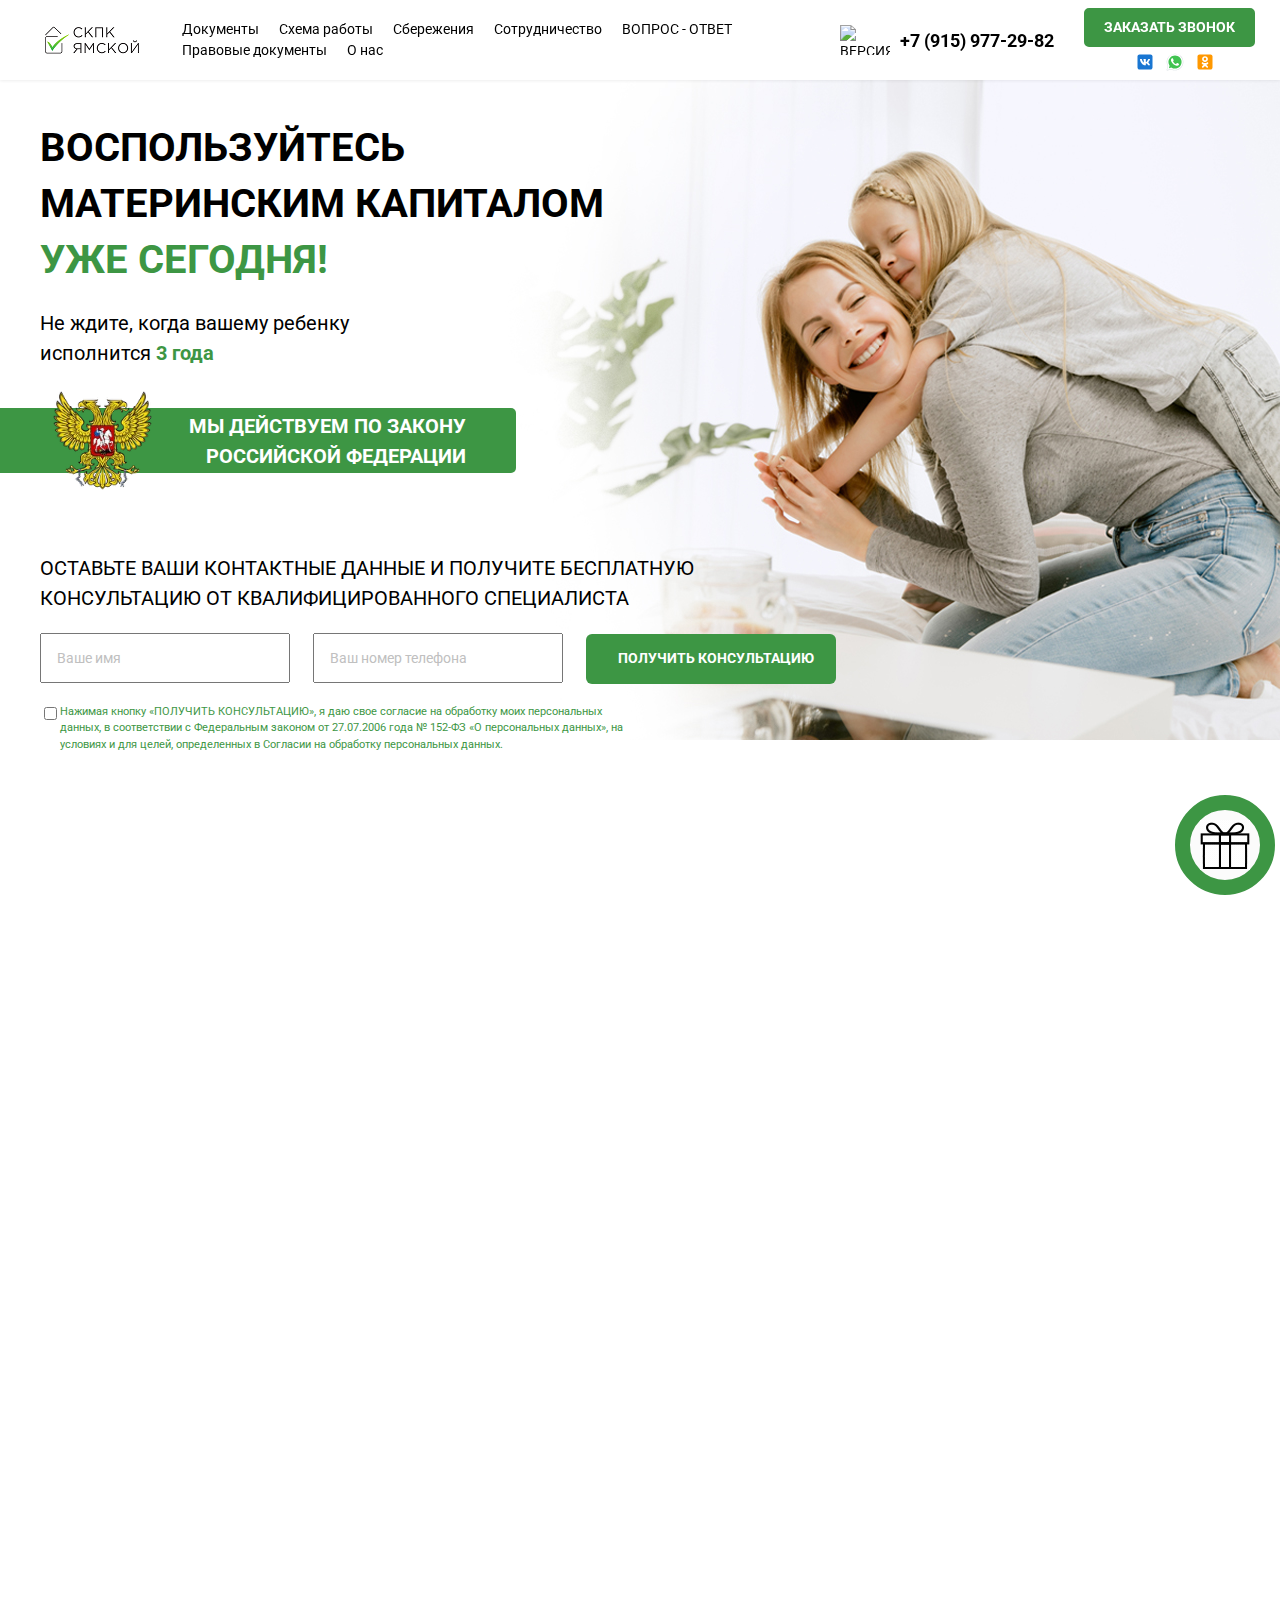
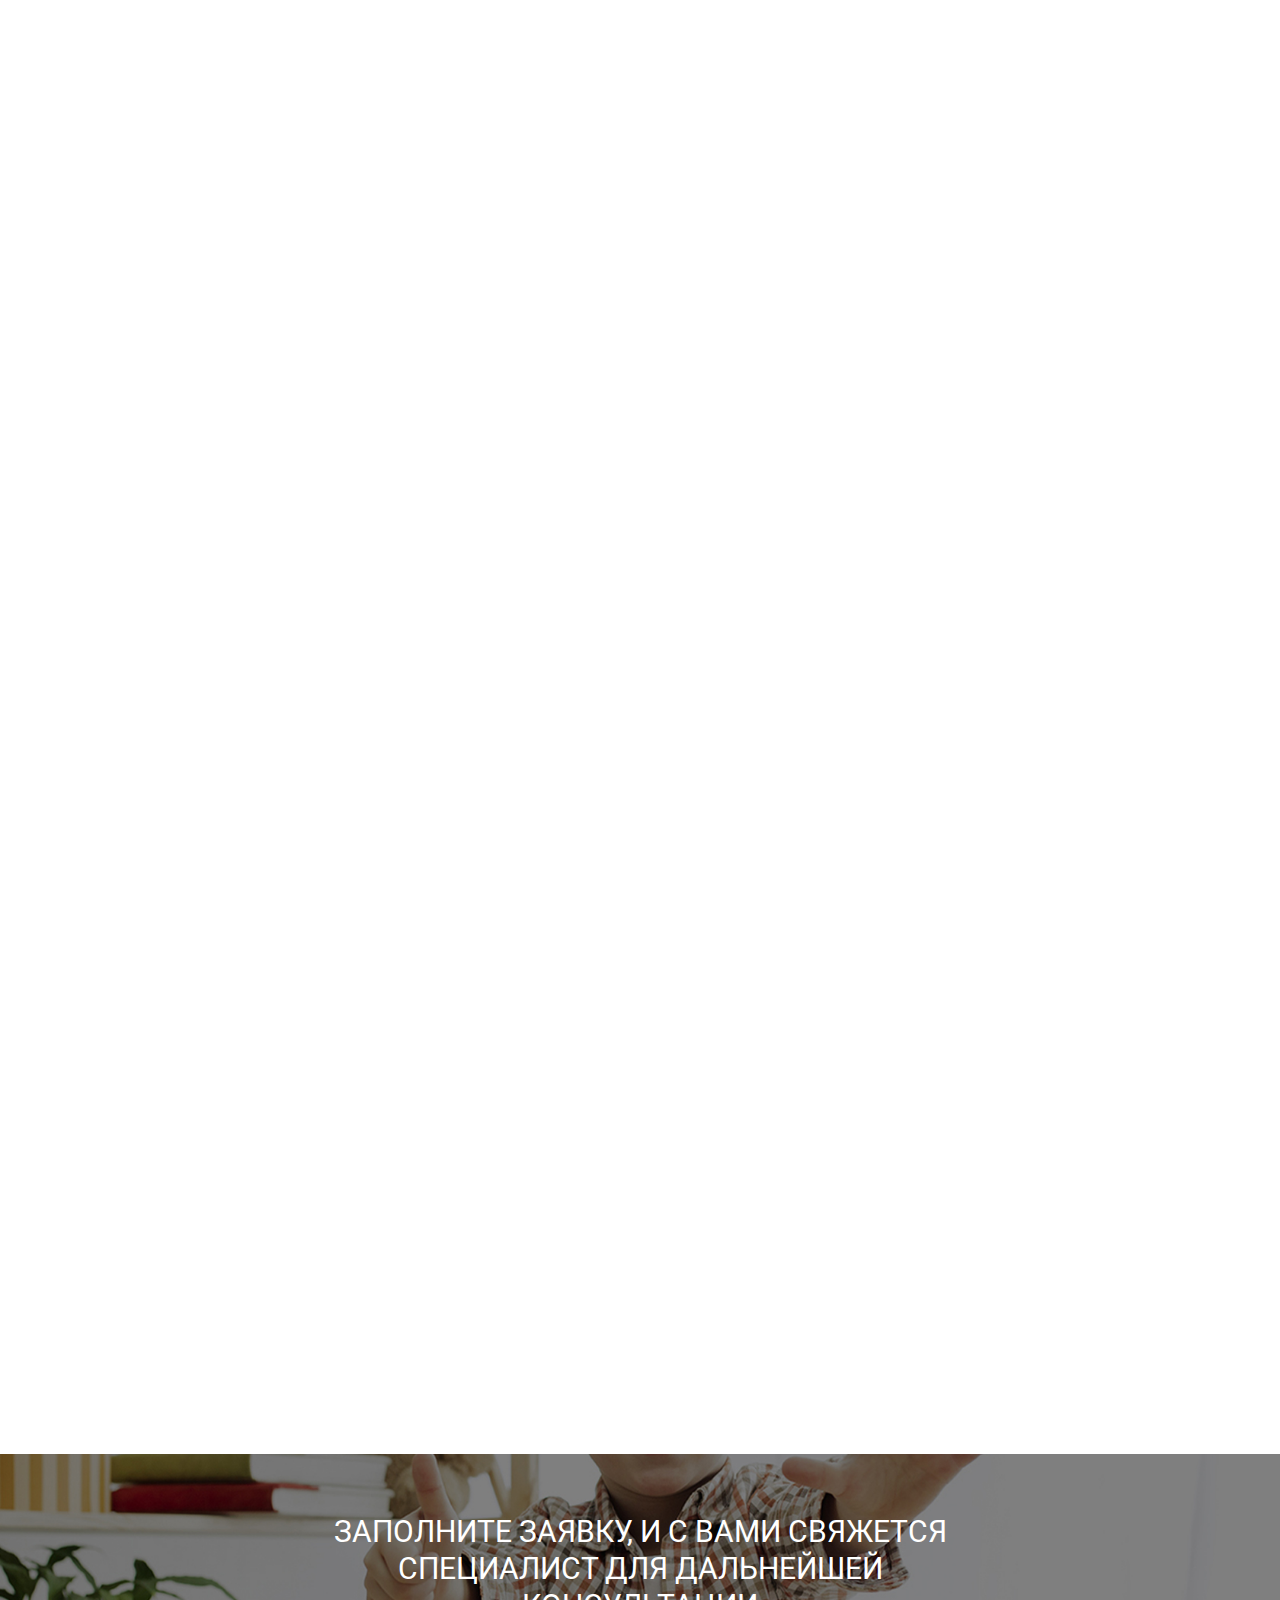
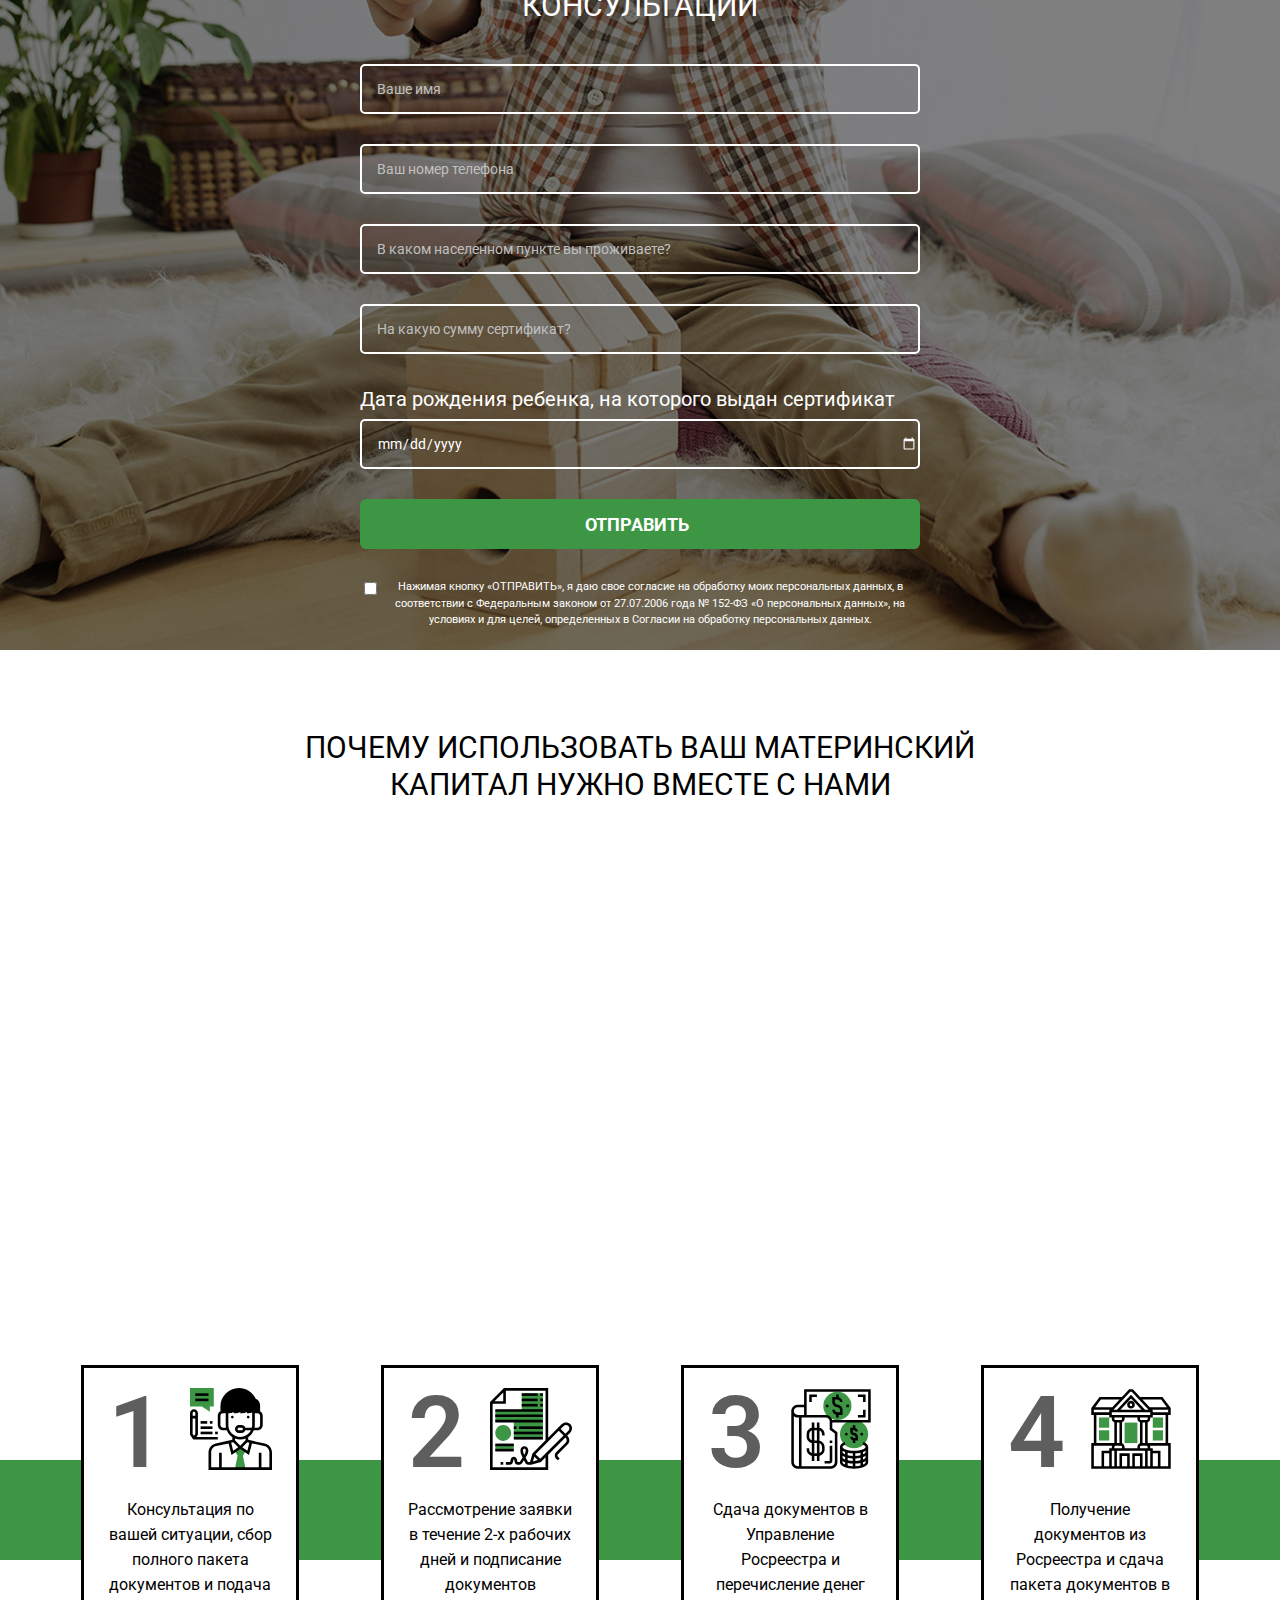
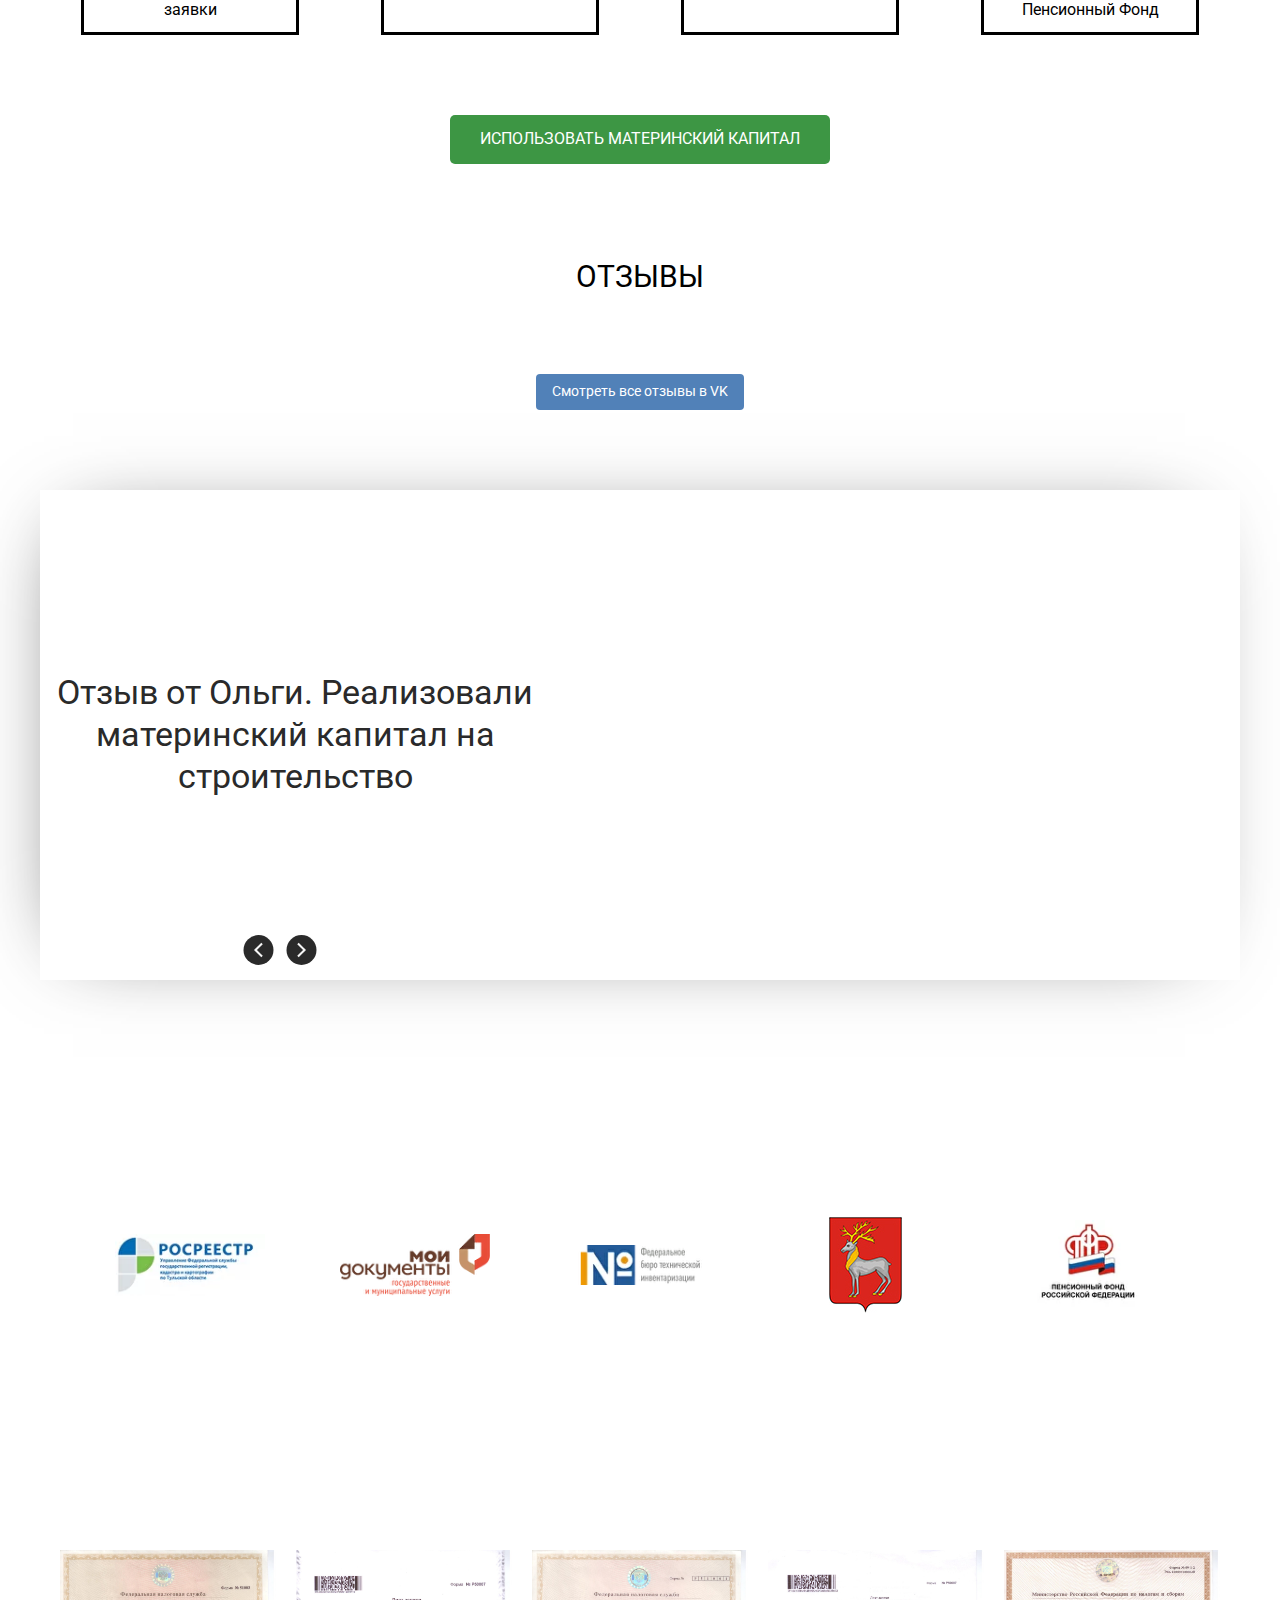
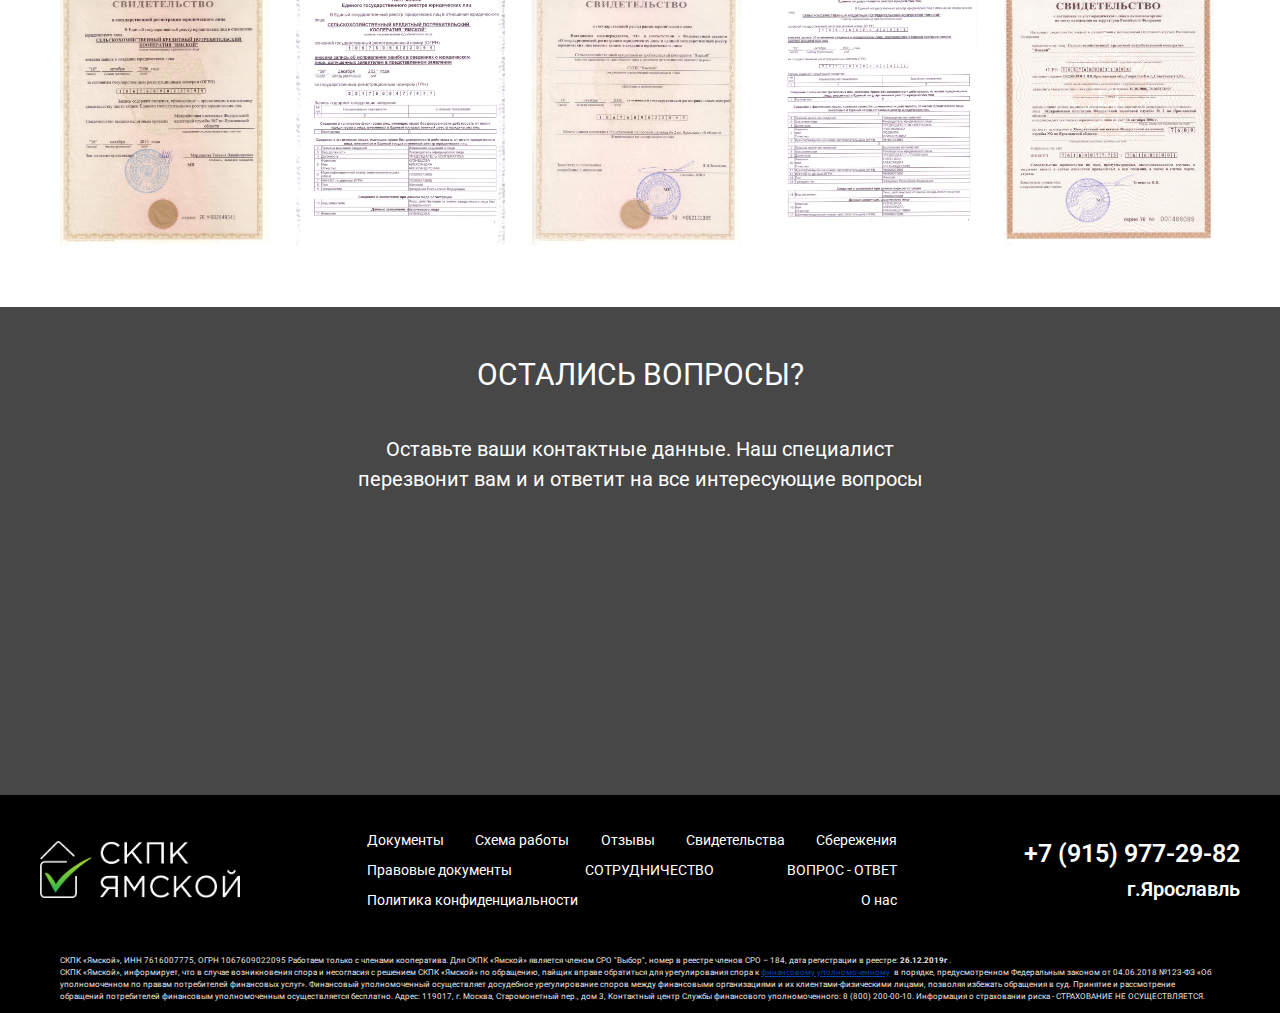
==== public_html/index.html @ 5f6dcc27 "fix: fixed location sleep" ====
<!DOCTYPE html>
<html lang="ru">

<head>
	<meta charset="UTF-8">
	<meta http-equiv="X-UA-Compatible" content="IE=edge">
	<meta name="viewport" content="width=device-width, initial-scale=1.0">
	<title>Материнский капитал в Ярославле. Помощь в реализации на улучшение жилищных условий</title>
	<meta name="keywords" content="Материнский капитал Ярославль">
	<link rel="shortcut icon" href="favicon.ico" type="image/x-icon">
	<link rel="stylesheet" href="./css/checkbox.css">
	<link rel="stylesheet" href="style.css">
	<link rel="stylesheet" href="css/header.css">
	<link rel="stylesheet" href="./css/reviews.css">
	<link rel="stylesheet" href="./css/military.css">
	<link rel="stylesheet" href="./css/present.css">
	<link rel="stylesheet" href="./css/footer.css">
	<link rel="preconnect" href="https://fonts.googleapis.com">
	<link rel="preconnect" href="https://fonts.gstatic.com" crossorigin>
	<link href="https://fonts.googleapis.com/css2?family=Roboto:wght@300;400;700&display=swap" rel="stylesheet">
	<link rel="stylesheet" href="https://cdn.jsdelivr.net/gh/fancyapps/fancybox@3.5.7/dist/jquery.fancybox.min.css" />
	<script src="https://vk.com/js/api/openapi.js?169" type="text/javascript"></script>
	<script type="text/javascript" src="https://vk.com/js/api/openapi.js?168"></script>
</head>

<body>
	<script type="text/javascript">
		(function (m, e, t, r, i, k, a) {
			m[i] = m[i] || function () { (m[i].a = m[i].a || []).push(arguments) };
			m[i].l = 1 * new Date(); k = e.createElement(t), a = e.getElementsByTagName(t)[0], k.async = 1, k.src = r, a.parentNode.insertBefore(k, a)
		})
			(window, document, "script", "https://mc.yandex.ru/metrika/tag.js", "ym");

		ym(87735614, "init", {
			clickmap: true,
			trackLinks: true,
			accurateTrackBounce: true,
			webvisor: true
		});
	</script>
	<noscript>
		<div><img src="https://mc.yandex.ru/watch/87735614" style="position:absolute; left:-9999px;" alt="" /></div>
	</noscript>
	<!-- 
	PRESENT
 -->
	<div id="myModal" class="modal">
		<div class="modal-content">
			<span class="close">&times;</span>
			<h3>Выберите подарок от нашей компании</h3>

			<form action="https://formspree.io/f/mvolkjvg" method="POST">
				<label for="name">Ваше имя?</label><br>
				<input type="text" id="name" name="name" required><br><br>

				<label for="city">С какого вы города?</label><br>
				<input type="text" id="city" name="city" required><br><br>

				<label for="phone">Ваш номер телефона</label><br>
				<input type="tel" id="phone" name="phone" placeholder="+7(XXX)XXX-XX-XX" required><br><br>



				<div class="get__present">


					<h4>Выберите ваш подарок:</h4>

					<label for="taxi">
						<input type="radio" id="taxi" name="present" value="taxi" checked>
						<span>Такси за наш счет от дома до офиса</span>
					</label><br>
					<label for="service">
						<input type="radio" id="service" name="present" value="service">
						<span>Скидка на наши услуги</span>
					</label><br>

					<label for="surprise">
						<input type="radio" id="surprise" name="present" value="surprise">
						<span>Сюрприз</span>
					</label>
				</div>


				<div class="data__user">
					<label for="data__user">
						<!-- <span>Согласен на обработку <a href="policy.html">персональных данных</a></span> -->
						<a target="_blank" href="http://www.consultant.ru/document/cons_doc_LAW_61801/" >
							<input type="checkbox" id="data__user" class="data__user-checked" required>
								<span>

								Нажимая кнопку «Получить подарок», я даю свое согласие на обработку моих персональных данных, в соответствии с Федеральным законом от 27.07.2006 года № 152-ФЗ «О персональных данных», на условиях и для целей, определенных в Согласии на обработку персональных данных.
							</span>
							</a>
					</label><br>
				</div>

				<div class="present__modal-btn">
					<button>Получить подарок</button>
				</div>
			</form>
		</div>
	</div>
	<div class="present">
		<img src="./assets/gif/icons8.gif" alt="present">
	</div>
	<!-- /PRESENT -->
	<div class="top-bar">
		<a href="#" class="logo-img">
			<img src="./assets/logo-desc.png" class="desc" alt="logo">
			<!-- <img src="assets/logo-min.webp" class="mob" alt=""> -->

		</a>

		<div class="top-bar__menu">
			<ul>
				<li><a href="#documents">Документы</a></li>
				<li><a href="#howsert">Схема работы</a></li>
				<!-- <li><a href="#svedetelstva">Свидетельства</a></li> -->
				<li><a href="./saving.html">Сбережения</a></li>
				<li><a href="./cooperation.html">Сотрудничество</a></li>
				<li><a href="./qa.html">ВОПРОС - ОТВЕТ</a></li>
				<li><a href="./legal-doc.html">Правовые документы </a></li>
				<!-- <li><a href="#otzvi">Отзывы</a></li> -->
				<li><a href="./about.html">О нас</a></li>

			</ul>

		</div>
		<div class="sleep_mobile" style=" display: flex;justify-content: center;">
			<img id="specialButton" style="cursor:pointer;width: 50px;height: 30px;" src="https://lidrekon.ru/images/special.png"
			alt="ВЕРСИЯ ДЛЯ СЛАБОВИДЯЩИХ" title="ВЕРСИЯ ДЛЯ СЛАБОВИДЯЩИХ"  />
		</div>
		<!-- Meta Pixel Code -->
		<script>
			!function (f, b, e, v, n, t, s) {
				if (f.fbq) return; n = f.fbq = function () {
					n.callMethod ?
						n.callMethod.apply(n, arguments) : n.queue.push(arguments)
				};
				if (!f._fbq) f._fbq = n; n.push = n; n.loaded = !0; n.version = '2.0';
				n.queue = []; t = b.createElement(e); t.async = !0;
				t.src = v; s = b.getElementsByTagName(e)[0];
				s.parentNode.insertBefore(t, s)
			}(window, document, 'script',
				'https://connect.facebook.net/en_US/fbevents.js');
			fbq('init', '447306487178196');
			fbq('track', 'PageView');
		</script>

		<!-- Yandex.Metrika counter -->
		<script type="text/javascript">
			(function (m, e, t, r, i, k, a) {
				m[i] = m[i] || function () { (m[i].a = m[i].a || []).push(arguments) };
				m[i].l = 1 * new Date(); k = e.createElement(t), a = e.getElementsByTagName(t)[0], k.async = 1, k.src = r, a.parentNode.insertBefore(k, a)
			})
				(window, document, "script", "https://mc.yandex.ru/metrika/tag.js", "ym");

			ym(87735614, "init", {
				clickmap: true,
				trackLinks: true,
				accurateTrackBounce: true,
				webvisor: true
			});
		</script>
		<noscript>
			<div><img src="https://mc.yandex.ru/watch/87735614" style="position:absolute; left:-9999px;" alt="" /></div>
		</noscript>
		<!-- /Yandex.Metrika counter -->

		<noscript><img height="1" width="1" style="display:none"
				src="https://www.facebook.com/tr?id=447306487178196&ev=PageView&noscript=1" /></noscript>
		<!-- End Meta Pixel Code -->

		<div class="top-bar__left-desc">
			<div class="top-bar__tel">
				<a href="tel:+79159772982">+7 (915) 977-29-82</a>
			</div>

			<div class="connection-container">
				<div class="top-bar__buttons">
					<a href="#call">ЗАКАЗАТЬ ЗВОНОК</a>

					<!-- <a href="https://wa.me/79159772982">НАПИСАТЬ В WHATSAPP</a> -->
				</div>
				<div class="connection">
					<a target="_blank" href="https://vk.com/matkap.skpk.yamskoy"><img src="./assets/svg/icons8-vk.svg" alt=""></a>
					<a target="_blank" href="https://wa.me/79159772982"><img src="./assets/svg/icons8-whatsapp.svg" alt=""></a>
					<a target="_blank" href="https://ok.ru/group/70000002394900"><img src="./assets/svg/icons8-одноклассники.svg" alt=""></a>
				</div>
			</div>

		</div>
		<div class="top-mobile-left">
			<!-- <div class="whatsapp-mobile">
				<a href="https://wa.me/79159772982">


				</a>
			</div> -->
			<div class="burger-menu">
				<span></span>
			</div>
		</div>
	</div>

	<div class="menubox">
		<div class="connection-mobile">
			<a target="_blank" href="https://vk.com/matkap.skpk.yamskoy"><img src="./assets/svg/icons8-vk.svg" alt=""></a>
			<a target="_blank" href="https://wa.me/79159772982"><img src="./assets/svg/icons8-whatsapp.svg" alt=""></a>
			<a target="_blank" href="https://ok.ru/group/70000002394900"><img src="./assets/svg/icons8-одноклассники.svg" alt=""></a>
		</div>

		<ul>
			<li><a class="menu-item" href="#documents">Документы</a></li>
			<li><a class="menu-item" href="#howsert">Схема работы</a></li>
			<li><a class="menu-item" href="#otzvi">Отзывы</a></li>
			<li><a class="menu-item" href="#svedetelstva">Свидетельства</a></li>
			<li><a target="_blank" class="menu-item" href="./saving.html">Сбережения</a></li>
			<li><a target="_blank" class="menu-item" href="./cooperation.html">Сотрудничество</a></li>
			<li><a target="_blank" class="menu-item" href="./qa.html">ВОПРОС - ОТВЕТ</a></li>
			<li><a target="_blank" class="menu-item" href="./legal-doc.html">Правовые документы </a></li>

			<li><a target="_blank" class="menu-item" href="./about.html">О нас</a></li>
		</ul>

		<div class="menubox__bottom">

			<a href="tel:+79159772982">+7 (915) 977 -29 82</a>
			<a href="#call">ЗАКАЗАТЬ ЗВОНОК</a>


		</div>


	</div>

	<section class="opening">
		<img src="assets/opening-mother.jpg" alt="">
		<div class="wrapper">
			<div class="opening__title">
				<h1>ВОСПОЛЬЗУЙТЕСЬ<br> МАТЕРИНСКИМ КАПИТАЛОМ<br> <span>УЖЕ СЕГОДНЯ!</span></h1>
				<p>Не ждите, когда вашему ребенку <br>исполнится <span>3 года</span></p>
			</div>

			<div class="green-gerb-wrapper">
				<div class="gerb-line"></div>
				<div class="gerb-body">
					<div class="gerb">
						<img src="assets/gerb.webp" alt="">
					</div>
					<div class="gerb-text animated" style="width:100%">
						МЫ ДЕЙСТВУЕМ ПО ЗАКОНУ<br>
						РОССИЙСКОЙ ФЕДЕРАЦИИ
					</div>
				</div>
			</div>


			<div class="opening__feedback">
				<div class="feedback__title">
					ОСТАВЬТЕ ВАШИ КОНТАКТНЫЕ ДАННЫЕ И ПОЛУЧИТЕ БЕСПЛАТНУЮ<br>
					КОНСУЛЬТАЦИЮ ОТ КВАЛИФИЦИРОВАННОГО СПЕЦИАЛИСТА
				</div>
				<div class="feedback__form">
					<form action="https://formspree.io/f/mvolkjvg" method="POST">
						<input id="feedback__form" class="feedback__form-input" type="text" name="Имя" placeholder="Ваше имя" required>
						<input id="feedback__form" class="feedback__form-input" type="text" name="Телефон" placeholder="Ваш номер телефона" required>

						<input id="feedback__form" type="submit" value="ПОЛУЧИТЬ КОНСУЛЬТАЦИЮ" class="submit-button">
						<div class="data__user feedback__form-data__user">
							<label for="data__user">
								<a target="_blank" href="http://www.consultant.ru/document/cons_doc_LAW_61801/" >
								<!-- <span>Согласен на обработку <a href="policy.html">персональных данных</a></span> -->
									<input type="checkbox" id="data__user" class="data__user-checked" required>
										<span class="feedback__form-top">
		
										Нажимая кнопку «ПОЛУЧИТЬ КОНСУЛЬТАЦИЮ», я даю свое согласие на обработку моих персональных данных, в соответствии с Федеральным законом от 27.07.2006 года № 152-ФЗ «О персональных данных», на условиях и для целей, определенных в Согласии на обработку персональных данных.
									</span>
								</a>
								</label><br>
						</div>
						<!-- <button class="submit-button">ПОЛУЧИТЬ КОНСУЛЬТАЦИЮ</button> -->
					</form>
				</div>

			</div>
		</div>
	</section>

	<section class="second">
		<div class="second__cards wrapper">
			<div class="second__card animated">
				<img src="assets/checklist_2.svg" alt="">
				<div class="card__title">
					<p>БЫСТРОЕ<br>РАССМОТРЕНИЕ</p>
					<p>Одобрение вашей заявки будет готово в течение 2-х рабочих дней</p>
				</div>
			</div>
			<div class="second__card animated delay03">
				<img src="assets/approval.svg" alt="">
				<div class="card__title">
					<p>100%<br>ОДОБРЕНИЕ</p>
					<p>Вы получите 100% одобрение заявки, с использованием программы</p>
				</div>
			</div>
			<div class="second__card animated delay06">
				<img src="assets/appreciation.svg" alt="">
				<div class="card__title">
					<p>КРЕДИТНАЯ ИСТОРИЯ НЕ ИМЕЕТ ЗНАЧЕНИЯ</p>
					<p>Лояльное отношение к вашей кредитной истории</p>
				</div>
			</div>
			<div class="second__card animated delay09">
				<img src="assets/transaction.svg" alt="">
				<div class="card__title">
					<p>РЕАЛИЗАЦИЯ ПОСЛЕ ГОС. РЕГИСТРАЦИИ</p>
					<p>После государственной регистрации ваш материнский капитал реализуется</p>
				</div>
			</div>
		</div>
	</section>
	<section class="house">
		<h2 class="animated">РЕАЛИЗУЙТЕ МАТЕРИНСКИЙ КАПИТАЛ
			НА УЛУЧШЕНИЕ ЖИЛИЩНЫХ УСЛОВИЙ,
			НЕ ДОЖИДАЯСЬ 3-Х ЛЕТИЯ ВАШЕГО РЕБЕНКА</h2>
		<div class="house__desctop wrapper">

			<div class="column-1">
				<div class="column__element  animated">
					Денежные займы под материнский капитал на улучшение жилищных условий
				</div>
				<div class="column__element  animated">
					ПОКУПКА
					с материнским
					капиталом долей в
					квартире (комнаты)
				</div>
				<div class="column__element medium  animated">
					ЖИЛЬЁ
					по цене материнского
					капитала
				</div>
				<div class="column__element minim  animated">
					ПОКУПКА
					с материнским капиталом
					недвижимости
					У РОДСТВЕННИКОВ
				</div>
				<div class="column__element minim  animated">
					В настоящее время в области есть земельные участки ИЖС
					по хорошим ценам, на которых вы имеете право построить жилой дом, а так же реализовать материнский капитал на
					строительство этого дома
				</div>
			</div>

			<div class="column-2">
				<div class="column__element medium  animated">
					ПОКУПКА
					с материнским капиталом
					недвижимости
					У РОДСТВЕННИКОВ
				</div>
				<img src="assets/house.png" class="house animated">
				<div class="column__element  animated">
					В настоящее время в области есть земельные участки ИЖС
					по хорошим ценам, на которых вы имеете право построить жилой дом, а так же реализовать материнский капитал на
					строительство этого дома
				</div>
			</div>

			<div class="column-3">
				<div class="column__element  animated">
					ЖИЛЬЁ
					по цене материнского
					капитала
				</div>
				<div class="column__element  animated">
					ПОКУПКА
					с материнским капиталом
					недвижимости
					У РОДСТВЕННИКОВ
				</div>
			</div>

		</div>
	</section>

	<!-- 
	military service
 -->
	<section class="military__service animated">
		<div class="l-military__service">
			<div class="military__service-card">
				<div class="military__service-bg">
					<img src="./assets/img/5fbdbeb30916.jpg" alt="">
				</div>
				<div class="military__service-info">
					<h2><b>Информация для лиц призванных на военнуюслужбу по мобилизации в вооруженные силы российской
							федерации</b></h2>
					<p>лиц, принимающих участие в специальной военной опирации, а также членам их семей об особенностях исполнения
						обязательств по договорам найма</p>
					<div class="military__service-btn">
						<a href="./info_military.html">Изучить подробнее</a>
					</div>
				</div>
			</div>
		</div>
	</section>


	<section class="documents" id="documents">
		<h2 class="animated">КАКИЕ ДОКУМЕНТЫ ОТ ВАС ПОТРЕБУЮТСЯ</h2>
		<div class="wrapper">
			<div class="documents__left animated"></div>
			<div class="documents__right">
				<ul>
					<li class="animated">Паспорт жены (Разворот, прописка, брак, дети)</li>
					<li class="animated">Паспорт мужа (Разворот и прописка)</li>
					<li class="animated">Паспорт продавца (Разворот, прописка, брак)</li>
					<li class="animated">Документы на недвижимость (договор купли-
						продажи, Наследство и др и Гос регистрация)</li>
					<li class="animated">Свидетельство о браке</li>
					<li class="animated">Свидетельство о рождении детей</li>
					<li class="animated">Сертификат (Если нет, то скачать на pfr.gov.ru в
						истории обращений)</li>
					<li class="animated">Выписка со счета материнского капитала
						(Заказать на гос услугах. Ввести в поисковую
						строку и сразу выдаст)</li>
				</ul>
				<p class="animated">СКАНЫ ИЛИ ФОТО БЕЗ ПАЛЬЦЕВ,
					ЧИТАЕМЫЕ, ЧТОБЫ ДОКУМЕНТ
					ПОЛНОСТЬЮ ВХОДИЛ В КАДР БЕЗ
					ЗАДНЕГО ФОНА</p>
			</div>
		</div>
	</section>
	<section id="call">
		<div class="centr-form parallax" data-parallax="scroll" >
			<!-- data-image-src="assets/child.jpg" -->
			<h2>ЗАПОЛНИТЕ ЗАЯВКУ, И С ВАМИ СВЯЖЕТСЯ СПЕЦИАЛИСТ ДЛЯ ДАЛЬНЕЙШЕЙ КОНСУЛЬТАЦИИ</h2>
			<form action="https://formspree.io/f/mvolkjvg" method="POST">
				<input id="feedback__form-middle" type="text" name="Имя" placeholder="Ваше имя" required>
				<input id="feedback__form-middle" type="number" name="Телефон" placeholder="Ваш номер телефона" required>
				<input id="feedback__form-middle" type="text" name="Регион" placeholder="В каком населенном пункте вы проживаете?" required>
				<input id="feedback__form-middle" type="number" name="Сумма сертификата" placeholder="На какую сумму сертификат?" required>
				<p>Дата рождения ребенка, на которого выдан сертификат</p>
				<input id="feedback__form-middle" type="date" name="Дата рождения ребёнка" required>
				<input type="submit" value="ОТПРАВИТЬ" class="submit-button">
				<div class="data__user call-data__user">
					<label for="data__user">
						<a target="_blank" href="http://www.consultant.ru/document/cons_doc_LAW_61801/" >
						<!-- <span>Согласен на обработку <a href="policy.html">персональных данных</a></span> -->
							<input type="checkbox" id="data__user" class="data__user-checked" required>
								<span>
	
								Нажимая кнопку «ОТПРАВИТЬ», я даю свое согласие на обработку моих персональных данных, в соответствии с Федеральным законом от 27.07.2006 года № 152-ФЗ «О персональных данных», на условиях и для целей, определенных в Согласии на обработку персональных данных.
							</span>
						</a>
						</label><br>
				</div>
			</form>

		</div>
	</section>
	<section class="why">
		<h2>ПОЧЕМУ ИСПОЛЬЗОВАТЬ ВАШ МАТЕРИНСКИЙ
			КАПИТАЛ НУЖНО ВМЕСТЕ С НАМИ</h2>
		<div class="second__cards wrapper">
			<div class="second__card animated">
				<img src="assets/discount.svg" alt="">
				<div class="card__title">
					<p>МИНИМАЛЬНАЯ<br>
						КОМИССИЯ<br>
						ПО РЫНКУ</p>
				</div>
			</div>
			<div class="second__card animated delay03">
				<img src="assets/deal.svg" alt="">
				<div class="card__title">
					<p>ПОЛНОЕ
						СОПРОВОЖДЕНИЕ<br>
						ВАШЕЙ СДЕЛКИ<br>
					</p>
				</div>
			</div>
			<div class="second__card animated delay06">
				<img src="assets/world.svg" alt="">
				<div class="card__title">
					<p>
						РАБОТАЕМ ПО ВСЕЙ ЯРОСЛАВСКОЙ ОБЛАСТИ
						И НЕ ТОЛЬКО
					</p>
				</div>
			</div>
			<div class="second__card animated delay09">
				<img src="assets/agreement.svg" alt="">
				<div class="card__title">
					<p>
						100% ОДОБРЕНИЕ ВАШЕЙ ЗАЯВКИ ПРИ СОТРУДНИЧЕСТВЕ С НАМИ
					</p>
				</div>
			</div>

		</div>
	</section>
	<section class="howsert" id="howsert">
		<h2 class="animated">КАК ВОСПОЛЬЗОВАТЬСЯ СЕРТИФИКАТОМ УЖЕ СЕГОДНЯ</h2>
		<div class="sert-wrap wrapper">

			<div class="sert-wrap__first-two">
				<div class="sert__item">
					<div class="sert__item-top">
						<p>1</p>
						<img src="assets/consultant.svg" alt="">
					</div>
					<div class="sert__item-text">
						Консультация
						по вашей ситуации, сбор полного пакета документов и подача заявки
					</div>
				</div>
				<div class="sert__item">
					<div class="sert__item-top">
						<p>2</p>
						<img src="assets/report.svg" alt="">
					</div>
					<div class="sert__item-text">
						Рассмотрение заявки в течение 2-х рабочих дней и подписание документов
					</div>
				</div>
			</div>

			<div class="sert-wrap__second-two">
				<div class="sert__item">
					<div class="sert__item-top">
						<p>3</p>
						<img src="assets/salary.svg" alt="">
					</div>
					<div class="sert__item-text">
						Сдача документов
						в Управление Росреестра
						и перечисление денег
					</div>
				</div>
				<div class="sert__item">
					<div class="sert__item-top">
						<p>4</p>
						<img src="assets/bank.svg" alt="">
					</div>
					<div class="sert__item-text">
						Получение документов из Росреестра и сдача пакета документов
						в Пенсионный Фонд
					</div>
				</div>
			</div>
		</div>
		<a href="#call" class="button-green">ИСПОЛЬЗОВАТЬ МАТЕРИНСКИЙ КАПИТАЛ</a>
	</section>



	<div id="otzvi" style="height: 100px; text-align: center; font-size: 30px; padding-top: 10px;">ОТЗЫВЫ</div>
	<div id="vk_comments" class="wrapper"></div>
	<script type="text/javascript">
		VK?.init({ apiId: 8075798 });
	</script>
	<script type="text/javascript">
		VK.Widgets.Comments("vk_comments", { limit: 10, attach: "*" });

		let group_id = 129308225;
		let topic_id = 35246990;

	</script>
	<a href="https://vk.com/topic-129308225_35246990" class="vk-button" target="_blank">Смотреть все отзывы в VK</a>
	<style>
		.vk-button {
			display: block;
			width: fit-content;
			margin: 30px auto 80px;
			padding: 7px 16px 8px;
			background-color: #5181b8;
			border-radius: 4px;
			color: #fff;
		}
	</style>
	<section class="reviews">
		<div class="reviews-slider">
			<div class="review">
				<h2>Отзыв от Ольги. Реализовали материнский капитал на строительство</h2>
				<iframe src="https://vk.com/video_ext.php?oid=-129308225&id=456239330&hash=b27fe53a0d5dd4b8&hd=2" width="840"
					height="480" allow="autoplay; encrypted-media; fullscreen; picture-in-picture;" frameborder="0"
					allowfullscreen></iframe>
			</div>
			<div class="review">
				<h2>Благодаря вашей помощи мы смогли законно выделить долю своему ребенку.</h2>
				<iframe src="https://vk.com/video_ext.php?oid=-129308225&id=456239331&hash=0adf9a9ef2125651" width="840"
					height="480" frameborder="0" allowfullscreen></iframe>
			</div>
			<div class="review">
				<h2>Отзыв от Светланы: Благодаря федеральному закону 256-ФЗ РФ, смогла построить квартиру, не дожидаясь 3-х лет
					ребенка.</h2>
				<iframe width="840" height="480" src="https://www.youtube.com/embed/fpcZuuoUzjY" title="YouTube video player"
					frameborder="0"
					allow="accelerometer; autoplay; clipboard-write; encrypted-media; gyroscope; picture-in-picture; web-share"
					allowfullscreen></iframe>
			</div>
			<div class="review">
				<h2>Благодоря материнскому капиталу у нас есть возможность построить свой дом</h2>
					<iframe src="https://vk.com/video_ext.php?oid=-129308225&id=456239344&hash=1dae47d26d075053" width="840" height="460" frameborder="0" allowfullscreen="1" allow="autoplay; encrypted-media; fullscreen; picture-in-picture"></iframe>
			</div>
			<!-- <iframe src="https://vk.com/video_ext.php?oid=-129308225&id=456239344&hash=1dae47d26d075053" width="640" height="360" frameborder="0" allowfullscreen="1" allow="autoplay; encrypted-media; fullscreen; picture-in-picture"></iframe> -->
		</div>
		<div class="controls">

			<button class="prev-btn"></button>
			<button class="next-btn"></button>
		</div>

	</section>
	<section class="partners">
		<h2 class="animated">ПАРТНЕРЫ, С КОТОРЫМИ МЫ РАБОТАЕМ</h2>
		<div class="wrapper">
			<div><img src="assets/partners1.webp"></div>
			<div><img src="assets/partners2.webp"></div>
			<div><img src="assets/partners3.webp"></div>
			<div><img src="assets/partners5.jpg"></div>
			<div><img src="assets/partners4.webp"></div>
		</div>
	</section>
	<section class="svedetelstva" id="svedetelstva">
		<h2 class="animated">СВИДЕТЕЛЬСТВА</h2>
		<div class="wrapper">
			<div><a data-fancybox="gallery" href="assets/sved1.jpeg"><img src="assets/sved1.jpeg"></a></div>
			<div><a data-fancybox="gallery" href="assets/sved2.jpeg"><img src="assets/sved2.jpeg"></a></div>
			<div><a data-fancybox="gallery" href="assets/sved3.jpeg"><img src="assets/sved3.jpeg"></a></div>
			<div><a data-fancybox="gallery" href="assets/sved4.jpeg"><img src="assets/sved4.jpeg"></a></div>
			<div><a data-fancybox="gallery" href="assets/sved5.jpeg"><img src="assets/sved5.jpeg"></a></div>
		</div>
	</section>
	<section class="bottom-form">
		<div class="bottom-form__title">
			<h2>ОСТАЛИСЬ ВОПРОСЫ?</h2>
			<p>Оставьте ваши контактные данные. Наш специалист перезвонит вам и и ответит на все интересующие
				вопросы
			</p>
		</div>
		<div class="feedback__form animated">
			<form action="https://formspree.io/f/mvolkjvg" method="POST">
				<input id="feedback__form" class="feedback__form-input" type="text" name="Имя" placeholder="Ваше имя" required>
				<input id="feedback__form" class="feedback__form-input" type="text" name="Телефон" placeholder="Ваш номер телефона" required>
				<input id="feedback__form" type="submit" value="ОТПРАВИТЬ" class="submit-button">
				<div class="data__user feedback__form-data__user-footer">
					<label for="data__user">
						<a target="_blank" href="./policy.html" >
							<input type="checkbox" id="data__user" class="data__user-checked" required>
								<span class="feedback__form-bottom">
		
								Нажимая кнопку «ПОЛУЧИТЬ КОНСУЛЬТАЦИЮ», я даю свое согласие на обработку моих персональных данных, в соответствии с Федеральным законом от 27.07.2006 года № 152-ФЗ «О персональных данных», на условиях и для целей, определенных в Согласии на обработку персональных данных.
							</span>
						</a>
						</label><br>
				</div>
			</form>
		</div>

	</section>
	<footer>
		<div class="wrapper">
			<img src="assets/footer-logo.png" alt="">
			<ul class="footer__link">
				<li><a href="#documents">Документы</a></li>
				<li><a href="#howsert">Схема работы</a></li>
				<li><a href="#otzvi">Отзывы</a></li>
				<li><a href="#svedetelstva">Свидетельства</a></li>
				<li><a target="_blank" href="./saving.html">Сбережения</a></li>
				<li><a target="_blank" href="./legal-doc.html">Правовые документы </a></li>
				<li><a target="_blank" href="./cooperation.html">СОТРУДНИЧЕСТВО</a></li>
				<li><a target="_blank" href="./qa.html">ВОПРОС - ОТВЕТ</a></li>
				<li><a target="_blank" href="./policy.html">Политика конфиденциальности</a></li>

				<li><a target="_blank" href="./about.html">О нас</a></li>
			</ul>
			<div>
				<a href="tel:79159772982">+7 (915) 977-29-82</a>
				<p>
					г.Ярославль<br>
				</p>
			</div>
		</div>
		<div class="footer-info">
			<p>
				СКПК «Ямской», ИНН 7616007775, ОГРН 1067609022095
				Работаем только с членами кооператива. Для
				СКПК «Ямской» является членом СРО "Выбор", номер в реестре членов СРО – 184, дата регистрации в реестре:
				<b>26.12.2019г</b> . <br>
				СКПК «Ямской», информирует, что в случае возникновения спора и несогласия с решением СКПК «Ямской» по обращению,
				пайщик вправе обратиться для урегулирования спора к <a href="https://finombudsman.ru/">финансовому уполномоченному</a>  в порядке, предусмотренном
				Федеральным законом от 04.06.2018 №123-ФЗ «Об уполномоченном по правам потребителей финансовых услуг».
				Финансовый уполномоченный осуществляет досудебное урегулирование споров между финансовыми организациями и их
				клиентами-физическими лицами, позволяя избежать обращения в суд. Принятие и рассмотрение обращений потребителей
				финансовым уполномоченным осуществляется бесплатно. Адрес: 119017, г. Москва, Старомонетный пер., дом 3,
				Контактный центр Службы финансового уполномоченного: 8 (800) 200-00-10. Информация о страховании риска -
				СТРАХОВАНИЕ НЕ ОСУЩЕСТВЛЯЕТСЯ.

			</p>
		</div>
	</footer>
	<script type="module" src="js/script.js"></script>
	<script src="js/modal/present.js"></script>
	<script src="js/slider/slider.js"></script>
	<script src="js/checkbox/checkbox.js"></script>
	<script src="https://cdn.jsdelivr.net/npm/jquery@3.5.1/dist/jquery.min.js"></script>
	<script src="https://cdn.jsdelivr.net/gh/fancyapps/fancybox@3.5.7/dist/jquery.fancybox.min.js"></script>
	<script src="js/jquery-1.11.3.min.js"></script>
	<script src="js/parallax.min.js"></script>
	<script src="https://lidrekon.ru/slep/js/jquery.js"></script>
	<script src="https://lidrekon.ru/slep/js/uhpv-full.min.js"></script>
</body>

</html>
---- public_html/css/checkbox.css ----
.data__user{}
.data__user label{}
.data__user label a {
  display: flex; 
  align-items: flex-start;
}
.data__user label a label{}
.data__user label span{
  font-size: 11px;

  cursor: pointer;
}
.data__user label span a{
  text-decoration: underline;
}

.feedback__form-data__user{
  width: 50%;
  padding-top: 20px;
}
.feedback__form-top{
  color: var(--green);
}
.feedback__form-bottom{
  color: white;
}

.call-data__user{
  /* width: 44%; */
  margin: 0 auto;
}
.call-data__user label{
  /* width: 50%; */
}
.call-data__user label a span{
  color: white;
}
.feedback__form-data__user-footer{
  padding-top: 20px;
  max-width: 700px;
}
@media screen  and (max-width: 865px){
  #feedback__form{
    width: 100%;
  }
  .feedback__form-data__user{
    width: 100%;
  }
}
---- public_html/style.css ----
:root {
	--qr-scaner-height: 350px;
	--color-white: #fff;
  }
  /* Указываем box sizing */
  *,
  *::before,
  *::after {
	box-sizing: border-box;
  }
  /* Убираем внутренние отступы */
  ul[class],
  ol[class] {
	padding: 0;
  }
  
	body{
		position: relative;
	}
  /* Убираем внешние отступы */
  html,
  body,
  h1,
  h2,
  h3,
  h4,
  p,
  ul[class],
  ol[class],
  li,
  figure,
  figcaption,
  blockquote,
  dl,
  dd {
	margin: 0;  
	font-family: 'Roboto', sans-serif;
  }
  html,
  body,
  h1,
  h2,
  h3,
  h4,
  p,
  ul,
  ol,
  li,
  a {
font-size: 14px;
  }
  h2 {
	font-size: 30px;
	font-weight: 400;
	line-height: 1.23;
  }
  html {
	  overflow-x: hidden;
  }
  /* Выставляем основные настройки по-умолчанию для body */
  body {
	min-height: 100vh;
	scroll-behavior: smooth;
	text-rendering: optimizeSpeed;
	line-height: 1.5;
  }
  
  /* Удаляем стандартную стилизацию для всех ul и il, у которых есть атрибут class*/
  ul[class],
  ol[class] {
	list-style: none;
  }
  a {  
	color: inherit;
	text-decoration: none;
  }
  /* Элементы a, у которых нет класса, сбрасываем до дефолтных стилей */
  a:not([class]) {
	text-decoration-skip-ink: auto;
  }
  
  /* Упрощаем работу с изображениями */
  img {
	max-width: 100%;
	display: block;
  }
  
  /* Указываем понятную периодичность в потоке данных у article*/
  article > * + * {
	margin-top: 1em;
  }
  
  /* Наследуем шрифты для инпутов и кнопок */
  input,
  button,
  textarea,
  select {
	font: inherit;
  }
  
  /* Удаляем все анимации и переходы для людей, которые предпочитай их не использовать */
  @media (prefers-reduced-motion: reduce) {
	* {
	  animation-duration: 0.01ms !important;
	  animation-iteration-count: 1 !important;
	  transition-duration: 0.01ms !important;
	  scroll-behavior: auto !important;
	}
  }
/* общие стили */
.wrapper {
	max-width: 1200px;
	margin: 0 auto;
}
@media (max-width: 1230px) {
	.wrapper {
		widows: 100%;
		padding: 0 15px;
	}
}
/* топ меню */
.top-bar {
	position: fixed;
	z-index: 10;
	top: 0;
	min-height: 80px;
	width: 100%;
	box-shadow: 0 1px 3px rgb(0 0 0 / 7%);
	background-color: #fff;
	display: flex;
	justify-content: space-between;
	align-items: center;
	padding: 0 15px;
}
.logo-img {
	display: block;
}
.logo-img img {
	max-width: 94px;
	width: 100%;
	height: auto;
	display: block;
}
.top-bar__left-desc {
	display: flex;
	align-items: center;
}
.top-bar__left-desc .top-bar__tel {
	margin-right: 20px;
}
.top-bar__menu{
	display: flex;
	flex-grow: 1;
	justify-content: flex-end;
}
.top-bar__menu ul {
	display: flex;
	list-style: none;
	flex-wrap: wrap;
}
.top-bar__menu ul li {
	margin-left: 20px;
}
.top-bar__menu ul li a {
	position: relative;
	transition: .2s;
	color: black;
}
.top-bar__menu ul li a:after {
	content: '';
	position: absolute;
	left: 0;
	bottom: 20%;
	opacity: 0;
	width: 100%;
	height: 100%;
	border-bottom: 2px solid #3d9644;
	-webkit-box-shadow: inset 0px -1px 0px 0px #3d9644;
	-moz-box-shadow: inset 0px -1px 0px 0px #3d9644;
	box-shadow: inset 0px -1px 0px 0px #3d9644;
	-webkit-transition: all 0.3s ease;
	transition: all 0.3s ease;
}
.top-bar__menu ul li a:hover {
	color: #3d9644;
}
.top-bar__menu ul li a:hover::after {
	bottom: -2px;
	opacity: 1;
}
.top-bar__tel a {
	font-weight: bold;
	font-size: 18px;
	white-space: nowrap;
	padding: 0 10px;
}
.top-bar__buttons {
	display: flex;
}
.top-bar__buttons a {
	display: block;
	padding: 6px 17px;
	border-radius: 5px;
	font-weight: bold;
	background-color: #fff;
	color: #3d9644;
	border: 3px solid #3d9644;
	transition: 0.3s;
	white-space: nowrap;
}
.top-bar__buttons a:hover {
	background-color: #cd72a3 !important;
	color: #ffffff !important;
}
.top-bar__buttons a:first-child {
	color: #ffffff;
	background-color: #3d9644;
	text-transform: uppercase;
	margin-right: 10px;
}


.opening {
	min-height: 680px;
	margin-top: 80px;
	position: relative;
	overflow: hidden;
}
.opening > img {
	position: absolute;
	top: 0;
	left: calc(50% - 600px + 460px);
	z-index: -1;
	min-height: 620px;
}
.opening__title h1 {
	font-size: 40px;
	line-height: 1.4;
	padding-top: 40px;
}
.opening__title span {
	color: #3d9644;
	font-weight: bold;
}
.opening__title p {
	font-size: 20px;
	font-weight: 400;
	margin: 20px 0 40px 0;
}

.green-gerb-wrapper {
	position: relative;
	height: 65px;
	width: fit-content;
}
.gerb-body {
	display: flex;
	align-items: center;
}
.gerb img {
	height: 65px;
	margin-left: 30px;
	transform: scale(1.5);
	animation: 1.5s linear alternate infinite slidein;
}
@keyframes slidein {
	0% {
		transform: scale(1.5);
	  }
	  100% {
		transform: scale(1.8);
	  }
}
.gerb-text {
	color: #fff;
	font-size: 20px;
	font-weight: bold;
	margin: 0 50px;
	text-align: end;
}
.gerb-line {
	position: absolute;
	top: 0;
	right: 0;
	background-color: #3d9644;
	border-radius: 5px;
	height: 100%;
	width: calc(100% + 300px);
	z-index: -1;
}


.opening__feedback {
	margin-top: 80px;
}
.feedback__title {
	font-size: 20px;
	font-weight: 400;
	margin-bottom: 20px;
}

.feedback__form {
	margin-bottom: 20px;
}
.feedback__form form input.feedback__form-input {
	height: 50px;
	width: 250px;
	padding-left: 15px;
	margin-right: 20px;
}
.submit-button {
	height: 50px;
	width: 250px;
	padding-left: 15px;
	margin-right: 20px;
	background-color: #3d9644;
	color: #fff;
	font-weight: bold;
	border: none!important;
	cursor: pointer;
	border-radius: 6px;
}
.feedback__description {
	font-size: 12px;
}
.feedback__description a {
	color: #ff8562;
}



.second__cards {
	display: flex;
	justify-content: space-between;
	padding: 60px 0 20px;
}
.second__card {
	max-width: 260px;
	padding: 15px;
}
.second__card img {
	display: block;
	width: 100px;
	height: 100px;
	margin: 0 auto 25px;
}
.card__title {
	text-align: center;
}
.card__title p:first-child {
	font-weight: 600;
	font-size: 18px;
	margin-bottom: 25px;
}


.medium {
	display: none;
}
.minim {
	display: none;
}
.house {
	text-align: center;
	margin-top: 80px;
}
.house__desctop.wrapper {
	max-width: 1000px;
}
.house h2 {
	line-height: 1.3;
	font-weight: 400;
	font-size: 30px;
	max-width: 720px;
	margin: 0 auto 50px;
}
.house__desctop {
	display: flex;
	justify-content: space-between;
	min-height: 350px;
}
.column__element {
	padding: 10px 15px;
	border: 4px dashed #3d9644;
	border-radius: 5px;
	max-width: 280px;
	font-size: 18px;
	font-weight: 600;
}

/* десктоп */
.column-1,
.column-2,
.column-3 {
	display: flex;
	flex-direction: column;
	justify-content: space-between;
}
.column-2 img {
	max-width: 280px;
	transform: scale(1.5) translateY(20px);
}



.documents {
	padding-top: 100px;
}
.documents h2 {
	margin: 0 auto 40px;
	text-align: center;
	font-size: 30px;
	font-weight: 400;
}
.documents .wrapper {
	display: flex;
}
.documents__left {
	background-image: url(assets/books.jpg);
	background-size: cover;
	background-position: center;
	width: 60%;
	margin-right: 20px;
}
.documents__right p {
	font-size: 20px;
	font-weight: 600;
	padding-left: 10px;
}
.documents__right ul {
	list-style: none;
}
.documents__right ul li {
	position: relative;
	margin-bottom: 17px;
	font-size: 16px;
	font-weight: 400;
}
.documents__right ul li:after {
	content: '';
	display: block;
	background-color: #3d9644;
	width: 18px;
	height: 18px;
	border-radius: 50%;
	position: absolute;
	top: 0;
	left: -30px;
}

.parallax {
    min-height: 400px;
    background: transparent;
}
#call {
	padding-top: 80px;
}
.centr-form {
	width: 100%;
	background-image: url('./assets/child.jpg');
	background-position: center center;
	background-repeat: no-repeat;
	background-size: cover;
	text-align: center;
}
.centr-form h2 {
	color: #fff;
	margin: 0 auto;
	padding: 60px 0 40px;
	max-width: 690px;
}
.centr-form form {
	display: flex;
	flex-direction: column;
	margin: 0 auto;
	max-width: 560px;
}
.centr-form form input#feedback__form-middle {
	height: 50px;
	width: 100%;
	margin-bottom: 30px;
	color: #fff;
	background-color: initial;
	border: 2px solid #fff;
	border-radius: 5px;
	padding-left: 15px;
}
.centr-form form .submit-button {
	height: 50px;
	width: 100%;
	margin-bottom: 30px;
	color: #fff;
	padding-left: 0px;
	background-color: #3d9644;
	border: none;
	font-size: 18px;
}
.centr-form form p {
	color: #fff;
	font-weight: 400;
	font-size: 20px;
	padding-bottom: 5px;
	text-align: start;
}
::-webkit-input-placeholder { /* WebKit browsers */
	color:    rgb(192, 192, 192);
 }
 :-moz-placeholder { /* Mozilla Firefox 4 to 18 */
	color:    rgb(192, 192, 192);
 }
 ::-moz-placeholder { /* Mozilla Firefox 19+ */
	color:    rgb(192, 192, 192);
 }
 :-ms-input-placeholder { /* Internet Explorer 10+ */
	color:    rgb(192, 192, 192);
 }
 ::-webkit-calendar-picker-indicator {
    filter: invert(1);
}
.centr-form .feedback__description {
	width: fit-content;
	margin: 0 auto;
	padding-bottom: 60px;
}
.centr-form .feedback__description p {
	color: #fff;
}





.why {
	text-align: center;
	margin-top: 80px;
}
.why h2 {
	margin: 0 auto;
	max-width: 671px;
	margin-bottom: 40px;
}
section.why > div > div > div > p {
	font-size: 16px!important;
	line-height: 1.35;
}


.howsert {
	text-align: center;
	padding-top: 120px;	
	max-width: 100vw;
	overflow: hidden;
}
.howsert h2 {
	margin: 0 auto;
	margin-bottom: 40px;
}
.sert-wrap {
	display: flex;
	justify-content: space-between;
}
.sert-wrap__first-two,
.sert-wrap__second-two {
	display: flex;
	justify-content: space-around;
    width: 50%;
	position: relative;
}
.sert-wrap__first-two::before,
.sert-wrap__second-two::before {
	content: '';
	display: block;
	background-color: #3d9644;
	position: absolute;
	top: 35%;
	left: -50vw;
	width: 150vw;
	height: 100px;
	z-index: -1;
}

.sert__item {
	max-width: 218px;
	border: 3px solid #000;
	background-color: #fff;
}
.sert__item-top {
	display: flex;
	justify-content: space-evenly;
}
.sert__item-top img {
	width: 82px;
	height: 82px;
	margin-top: 20px;
}
.sert__item-top p {
	color: #5e5e5e;
    font-size: 100px;
	line-height: 130px;
	font-weight: 600;
}
.sert__item-text {
	font-size: 16px;
	line-height: 1.55;
    font-weight: 400;
	padding: 0 20px 10px;
}

.button-green {
	display: block;
	background-color: #3d9644;
	border-radius: 5px;
	color: #fff;
	font-size: 16px;
	line-height: 1.55;
	padding: 12px 30px;
	margin: 80px auto;
	width: fit-content;
}


.FAQ h2 {
	margin: 0 auto;
	margin-bottom: 80px;
	max-width: 680px;
}
.FAQ .wrapper {
	max-width: 960px;
}
/* аккордеон  */
.accordion {
	display: block;
	cursor: pointer;
	position: relative;
	border: none;
	text-align: left;
	outline: none;
	transition: 0.5s;
	background-color: initial;
	border-top: 2px solid #3d9644;
	width: 100%;
	font-weight: 600;
	font-size: 20px;
	padding: 20px 40px 20px 0;
}
.accordion.active{
}
.accordion:after {
	content: '+';
	font-size: 30px;
    font-weight: 100;
	display: block;
	color: #000;
	width: 35px;
	height: 35px;
	border-radius: 50%;
	background-color: initial;
	position: absolute;
	top: 50%;
    transform: translateY(-50%);
	right: 0;
	padding: 0 0 0px 9.5px;
    line-height: 34px;
	transition: 0.3s;
}
.accordion:hover:after {
	color: #fff;
	background-color: #3d9644;
}
.active:after {
	transform: translateY(-50%) rotate(45deg);
}
.panel {
	height: 0px;
	overflow: hidden;
	transition: 0.5s;
	font-size: 16px;
}
.panel p {
	font-weight: 400;
	line-height: 1.55;
	margin-bottom: 30px;
}
.panel._active {
}


.partners h2 {
	font-weight: 400;
	font-size: 30px;
	width: fit-content;
	margin: 120px auto 80px;
}
.partners .wrapper {
	display: flex;
	flex-wrap: wrap;
	justify-content: space-evenly;
}
.partners .wrapper div {
	width: 150px;
	display: flex;
	justify-content: center;
	align-items: center;
}


.svedetelstva {
	padding-top: 120px;
}
.svedetelstva h2 {
	font-weight: 400;
	font-size: 30px;
	width: fit-content;
	margin: 0 auto 80px;
}
.svedetelstva .wrapper {
	display: flex;
	flex-wrap: wrap;
	justify-content: space-evenly;
}
.svedetelstva .wrapper div {
	width: 18%;
	display: flex;
	justify-content: center;
	align-items: center;
}


.bottom-form {
	background-color: #474747;
	display: flex;
	flex-direction: column;
	align-items: center;
	padding-bottom: 70px;
	margin-top: 60px;
}
.bottom-form__title {
	text-align: center;
}
.bottom-form__title h2 {
	font-weight: 400;
	font-size: 30px;
	color: #fff;
	width: fit-content;
	padding: 50px 0 40px;
	margin: 0 auto;
}
.bottom-form__title p {
	font-size: 20px;
	color: #fff;
	max-width: 580px;
	margin-bottom: 70px;
}
.bottom-form .feedback__description p {
	color: #fff;
}


footer {
	background-color: #000;
	color: #fff;
	min-height: 150px;
}
footer .wrapper {
	display: flex;
	flex-direction: row;
	justify-content: space-between;
	align-items: center;
    min-height: 150px;
}
footer div img {
	max-width: 200px;
	width: 100%;
}
footer .wrapper div {
	text-align: end;
}
footer .wrapper div a {
	font-size: 25px;
	font-weight: 600;
	line-height: 1.55;
}
footer .wrapper div p {
	font-size: 20px;
	font-weight: 600;
	line-height: 1.55;
}
.policy {
	padding-top: 200px;
}
.policy h2 {
	font-weight: 600;
	font-size: 30px;
	margin-bottom: 30px;
}
.policy p {
	font-size: 20px;
	line-height: 1.55;
	margin-bottom: 20px;
}
.policy p a {
	font-size: 20px;
	color: #ff8562;
}
.top-mobile-left {
	display: none;
}
.logo-img .desc {
	display: block;
	margin-left: 30px;
}
.logo-img .mob {
	display: none;
}
.menubox {
	display: none;
}
@media (max-width: 1019px) {
	/* бургер */
	.burger-menu{
		display: flex;
		align-items: center;
		width: 30px;
		height: 30px;
		cursor: pointer;
		z-index: 1;
		transition: .25s;
	  }
	   
	  .burger-menu > span,
	  .burger-menu > span::before,
	  .burger-menu > span::after {
		display: block;
		position: absolute;
		width: 30px;
		height: 3px;
		background-color: #616161;
		transition-duration: .25s;
	  }
	  .burger-menu > span::before {
		content: '';
		top: -8px;
	  }
	  .burger-menu > span::after {
		content: '';
		top: 8px;
	  }
	  /* меню */
	  .menubox{
		display: flex;
		flex-direction: column;
		justify-content: space-between;
		position: fixed;
		visibility: hidden;
		top: 0px;
		right: -100%;
		width: 300px;
		height: 100%;
		margin: 0;
		padding: 90px 0 15px;
		list-style: none;
		background-color: #ECEFF1;
		z-index: 9;
		box-shadow: 1px 0px 6px rgba(0, 0, 0, .2);
		transition-duration: .25s;
	  }
	  ._lock {
		  overflow-y: hidden;
	  }

	  .menubox__bottom a {
		display: block;
		width: fit-content;
		margin: 0 auto;
		padding: 10px 15px;
		font-weight: 400;
		font-size: 18px;
		background-color: #3d9644;
		color: #fff;
		border-radius: 5px;
		margin-bottom: 10px;
	  }
	  .menubox__bottom a:first-child {
		background-color: initial;
		color: #000;
		margin-bottom: 20px;
		font-weight: 600;
	  }
	  .menubox__bottom a:last-child {
		background-color: initial;
		color: #000;
		border: 1px solid #000;
	  }
	  .menubox ul {
		list-style: none;
		padding: 0;
	  }
	  .menu-item {
		display: block;
		padding: 3px 24px;
		color: #333;
		font-family: 'Roboto', sans-serif;
		font-size: 22px;
		font-weight: 600;
		text-decoration: none;
		transition-duration: .25s;
		text-align: center;
	  }
	  .menu-item:hover {
		background-color: #CFD8DC;
	  }

	  #menu-toggle{
		opacity: 0;
	  }

	  /* работа меню */
	  .burger-menu.accordion > span{
		transform: rotate(45deg);
	  }
	  .burger-menu.active > span::before{
		top: 0;
		transform: rotate(0);
	  }
	  .burger-menu.active > span::after{
		top: 0;
		transform: rotate(90deg);
	  }
	  .burger-menu.active {
		transform: rotate(45deg);
	  }
	  .active.menubox{
		visibility: visible;
		right: 0;
	  }

	.top-bar__menu,
	.top-bar__tel,
	.top-bar__buttons {
		display: none;
	}

	.top-mobile-left {
		display: flex;
		align-items: center;
	}
	.whatsapp-mobile {
		width: 50px;
		height: 50px;
		margin-right: 30px;
	}

	.medium {
		display: block;
	}
	.column-3 {
		display: none;
	}
	.house__desctop {
		justify-content: space-evenly;
	}
	.column-2 > .column__element.medium {
		margin-bottom: 20px;
	}
	.column-2 > div:nth-child(3) {
		margin-top: 85px;
	}

	.sert-wrap {
		flex-direction: column;
		max-width: 550px;
	}
	.sert-wrap__first-two, .sert-wrap__second-two {
		width: 100%;
	}
	.sert-wrap__first-two {
		margin-bottom: 40px;
	}
}

@media (max-width: 865px) {
	.opening > img {
		min-height: 430px;
		width: -webkit-fill-available;
		object-fit: cover;
		object-position: left;
		left: 50%;
	}
	.opening__feedback {
		max-width: 500px;
		margin: 80px auto 0;
	}
	.feedback__title {
		font-size: 16px;
		text-align: center;
	}
	.feedback__description {
		text-align: center;
	}
	.feedback__form form {
		display: flex;
		flex-direction: column;
	}
	.feedback__form form input {
		width: 100%;
		margin-bottom: 20px;
	}

	.second__cards {
		flex-direction: column;
	}
	.second__card {
		max-width: 100%;
		padding-bottom: 45px;
	}
	.card__title p:first-child {
		margin-bottom: 5px;
	}

	.documents .wrapper {
		flex-direction: column;
	}
	.documents__left {
		width: calc(100% + 30px);
		height: 200px;
		margin-left: -15px;
		margin-bottom: 20px;
	}
	.documents__right p {
		font-size: 15px;
	}
	.bottom-form .feedback__form {
		width: 500px;
	}
	.bottom-form .feedback__form form {
		width: 100%;
	}
	.bottom-form .feedback__form form input {
		width: 100%;
		margin-right: 0;
	}
	.policy {
		margin-bottom: 130px;
	}

	footer .wrapper {
		flex-direction: column;
	}
	footer .wrapper img {
		margin: 30px 0;
	}
	footer .wrapper div {
		text-align: center;
		margin-bottom: 40px;
	}
	footer .wrapper div p {
		font-size: 16px;
	}
}
@media (max-width: 740px) {
	.opening > img {
		left: 30%;
		min-height: 360px;
	}
	.opening__title h1 {
		font-size: 30px;	
	}
	.opening__title p {
		font-size: 14px;
	}
	.gerb-text {
		font-size: 15px;
	}

	.minim {
		display: block;
	}
	.column-2 {
		display: none;
	}
	.column__element {
		margin-bottom: 30px;
	}

	.centr-form form {
		padding: 0 15px;
	}
	.accordion {
		font-size: 17px;
	}
	.house h2,
	.documents h2,
	.centr-form h2,
	.why h2,
	.howsert h2,
	.FAQ h2,
	.partners h2,
	.svedetelstva h2,
	.bottom-form__title h2 {
		font-size: 20px;
		padding-left: 15px;
		padding-right: 15px;
		text-align: center;
	}
	.FAQ h2 {
		margin-bottom: 20px;
	}
	.partners h2,
	.svedetelstva h2 {
		margin-bottom: 50px;
	}
	.bottom-form__title p {
		font-size: 17px;
		padding: 0 15px;
	}
}
@media (max-width: 550px) {
	.sert-wrap__first-two, .sert-wrap__second-two {
		flex-direction: column;
		align-items: center;
	}
	.sert-wrap__first-two {
		margin-bottom: 0;
	}
	.sert__item {
		margin-bottom: 40px;
		position: relative;
	}
	.sert-wrap__first-two::before, .sert-wrap__second-two::before {
		display: none;
	}
	.sert__item:after {
		content: '';
		display: block;
		background-color: #3d9644;
		position: absolute;
		top: 30%;
		left: -50vw;
		width: 150vw;
		height: 100px;
		z-index: -1;
	}
	.howsert .button-green {
		margin: 10px 15px 80px 15px;
		font-size: 14px;
		width: calc(100% - 30px);;
	}	
	.bottom-form .feedback__form {
		width: 100%;
		padding: 0 15px;
	}
}
@media (max-width: 480px) {
	.logo-img .desc {
		margin-left: 20px;
	}
	.logo-img .mob {
		display: block;
		width: 70px;
	}
}

/* анимация */
.animated {
	transform: translateX(-30%);
	opacity: 0;
	transition: all 1s ease-out 0s;
}
.action {
	transform: translateX(0);
	opacity: 1;
}
.animated.delay03 {
	transition: all 1s ease-out 0.3s!important;
}
.animated.delay06 {
	transition: all 1s ease-out 0.6s!important;
}
.animated.delay09 {
	transition: all 1s ease-out 0.9s!important;
}

.house.animated {
	transform: scale(1.5) translate(-30%, -20px)!important;
}
.house.animated.action {
	transform: scale(1.5) translate(0, -20px)!important;
}
@media (max-width: 780px) {
	.animated.delay03 {
		transition: all 1s ease-out 0s!important;
	}
	.animated.delay06 {
		transition: all 1s ease-out 0s!important;
	}
	.animated.delay09 {
		transition: all 1s ease-out 0s!important;
	}
}
---- public_html/css/header.css ----
.connection{
  display: flex;
  justify-content: center;
}
.connection{
  padding-top: 5px;
}
.connection a img{
  width: 20px;
  height: 20px;
  margin: 0 5px;
}
/* 1019px */
@media screen and (max-width: 1019px) {
 .connection{
  display: none;
 }  
}
.connection-mobile{
  display: flex;
  justify-content: center;
}
.connection-mobile a{
  margin: 5px;
}
.connection-mobile a img{
  width: 40px;
}
/*
---- public_html/css/reviews.css ----
.reviews {
  max-width: 1200px;
  margin: 0 auto;
  display: flex;
  /* justify-content: space-between; */
  /* align-items: center; */
  padding: 5px;
  box-shadow: -11px 0px 81px -44px rgba(0, 0, 0, 0.75);
  position: relative;
  /* width: 100%; */
  /* height: 300px; */
  overflow: hidden;
}

.reviews-slider {
  display: flex;

  justify-content: space-between;
  transition: transform 0.3s ease-in-out;
  /* width: 100%; */
}
.review {
  width: 1200px;
  display: flex;
  align-items: center;
  /* margin: 0 5px; */
}
.review h2 {
  text-align: center;
  width: 50%;
  font-size: 34px;
  color: #2a2a2a;
}

.review iframe {
  border-radius: 10px;
}
.controls {
  position: absolute;
  bottom: 10px;
  left: 20%;
  transform: translateX(-50%);
}

.controls button {
  margin: 0 5px;
  position: relative;
  width: 30px;
  height: 30px;
  background-color: #2a2a2a;
  border-radius: 50%;
  cursor: pointer;
  border: none;
}
.controls button::after {
  content: "";
  display: block;
  position: absolute;
  width: 10px;
  height: 2px;
  background: whitesmoke;
}
.controls button::before {
  content: "";
  display: block;
  position: absolute;
  width: 10px;
  height: 2px;
  background: whitesmoke;
}
.controls .next-btn:after {
  transform: rotate(-45deg);
  top: 17px;
  left: 10px;
}
.controls .next-btn:before {
  transform: rotate(45deg);
  top: 11px;
  left: 10px;
}

.controls .prev-btn:after {
  transform: rotate(45deg);
  top: 17px;
  left: 10px;
}
.controls .prev-btn:before {
  transform: rotate(-45deg);
  top: 11px;
  left: 10px;
}

@media screen and (max-width: 1200px) {
  .controls{
    left: 50%;
  }
  .reviews {
    width: 840px;
  }
  .review {
    width: 840px;
    flex-direction: column;
    align-items: center;
  }
  .reviews h2 {
    padding: 0 10px;
    width: 100%;
    font-size: 22px;
  }
  .reviews iframe {
    width: 100%;
  }
}
@media screen and (max-width: 860px) {
  .reviews {
    width: 540px;
  }
  .review {
    width: 540px;
  }
}

@media screen and (max-width: 540px) {
  .reviews {
    width: 360px;
  }
  .review {
    width: 360px;
  }
}

/* .slider {
  position: relative;
  width: 100%;
  height: 300px;
  overflow: hidden;
}

.slides {
  display: flex;
  transition: transform 0.3s ease-in-out;
}

.slides img {
  width: 100%;
  height: 100%;
  object-fit: cover;
}
 */
---- public_html/css/military.css ----
:root {
  --green: #3d9644;
  --white: #fbfbfb;
}

.military__service {
  width: 100%;
  background-color: var(--white);
  padding-top: 100px;
}
.l-military__service {
  max-width: 1200px;
  margin: 0 auto;
  padding: 5px;
  box-shadow: -11px 0px 81px -44px rgba(0, 0, 0, 0.75);
}
.military__service-card {
  width: 100%;
  display: flex;
  justify-content: space-between;
}

.military__service-bg {
  width: 50%;
}
.military__service-bg img {
  border-radius: 5px;
}
.military__service-info {
  width: 50%;
  padding: 15px 20px 15px 25px;
}
.military__service-info h2 {
  font-size: 30px;
  text-transform: uppercase;
  color: #2a2a2a;
}
.military__service-info p {
  padding: 15px 0;
  font-size: 18px;
  color: #2a2a2a;
}
.military__service-btn {
  width: 100%;
}
.military__service-btn a {
  padding: 6px 17px;
  border-radius: 5px;
  font-weight: bold;
  background-color: var(--green);
  color: rgb(243, 243, 243);
  border: 3px solid var(--green);
  transition: 0.3s;
  white-space: nowrap;
}
.military__service-btn a:hover{
  background-color: #cd72a3;
}
@media screen and (max-width: 865px) {
  .military__service-card {
    flex-direction: column;
    align-items: center;
  }
  .military__service-bg{
    width: 80%;
  }
  .military__service-info{
    width: 80%;
    padding: 15px 0 25px;
  }

}
@media screen and (max-width: 740px){
  .military__service-info h2 {
    font-size: 20px;
    text-transform: uppercase;
    color: var(--green);
  }
  .military__service-info p {
    padding: 15px 0;
    font-size: 14px;
    color: var(--green);
  }
}
---- public_html/css/present.css ----
:root {
  --green: #3d9644;
  --white: #fbfbfb;
}
.present{
  width: 100px;
  height: 100px;
  display: flex;
  align-items: center;
  justify-content: center;
  border-radius: 50%;
  border: 15px solid var(--green);
  background-color: var(--white);
  position: fixed;
  bottom: 5px;
  right: 5px;
  z-index: 1000;
  cursor: pointer;
  
  
}

.present img{

}

/* modal */

.modal {
  display: none;
  position: fixed;
  z-index: 1;
  left: 0;
  top: 0;
  width: 100%;
  height: 100%;
  overflow: auto;
  background-color: rgba(0, 0, 0, 0.4);
  z-index: 1000;
  justify-content: center;
  align-items: center;

}

.modal-content {
  max-width: 500px;
  background-color: var(--white);
  padding: 20px;
  border: 1px solid #888;
  border-radius: 15px;
 
}

.close {
  color: #aaa;
  float: right;
  font-size: 28px;
  font-weight: bold;
  cursor: pointer;
}

.close:hover,
.close:focus {
  color: black;
  text-decoration: none;
  cursor: pointer;
}

.modal-content h3{
  font-size: 30px;
  font-weight: 700;
  color: var(--green);
  text-transform: uppercase;
}
.modal-content form{
  padding: 0 5px;
}
.modal-content form label{
  font-size: 18px;
  color: var(--green);
}
.modal-content form input[type='text'],
.modal-content form input[type='tel']{
  width: 70%;
  height: 40px;
  border:1px solid rgb(141, 141, 141);
  font-size: 18px;
  border-radius: 5px;
}

.get__present{
  padding: 10px 0;
}
.get__present h4{
  font-size: 24px;
  color: var(--green);
}
.get__present label{
  padding-left: 15px;
  cursor: pointer;
}
.get__present label input{}
.get__present label{}
.present__modal-btn{
  width: 100%;
  padding-top: 20px;
}
.present__modal-btn button{
  padding: 15px 45px;
  border: none;
  outline: none;
  border-radius: 6px;
  font-size: 14px;
  font-weight: 700;
  text-transform: uppercase;
  border: 4px solid var(--green);
  background-color: var(--green);
  color: var(--white);
  cursor: pointer; 
  transition: all 0.3s linear;
}
.present__modal-btn button:hover{
  background-color: #cd72a3
}
---- public_html/css/footer.css ----
:root {
  --green: #3d9644;
  --white: #fbfbfb;
}
.footer__link{
  max-width: 550px;
  display: flex;
  justify-content: space-between;
  flex-wrap: wrap;
}
.footer__link li{
  margin: 0 10px;
  line-height: 30px;

}
.footer__link li a{
  transition: all 0.3s ease;
}
.footer__link li a:hover{
  border-bottom: 1px solid var(--green);
  color: var(--green);
}

.footer-info{
  max-width: 1200px;
  margin: 0 auto;
}

.footer-info p{
  width: 100%;
  padding: 10px 20px;
  margin: 0 auto;
  color: rgb(232, 229, 229);
  font-size: 8px;
}
.footer-info p a{
    font-size: 8px;
    color: #0645AD ;
    text-decoration: underline;
}
/*  */
@media screen and (max-width: 865px){
  .footer__link{
    width: 100%;
    flex-direction: column;

    padding: 10px 0 20px;
  }
  .footer__link li{
    text-align: center;
  }
  .footer-info p{
    max-width: 500px;
  }
}
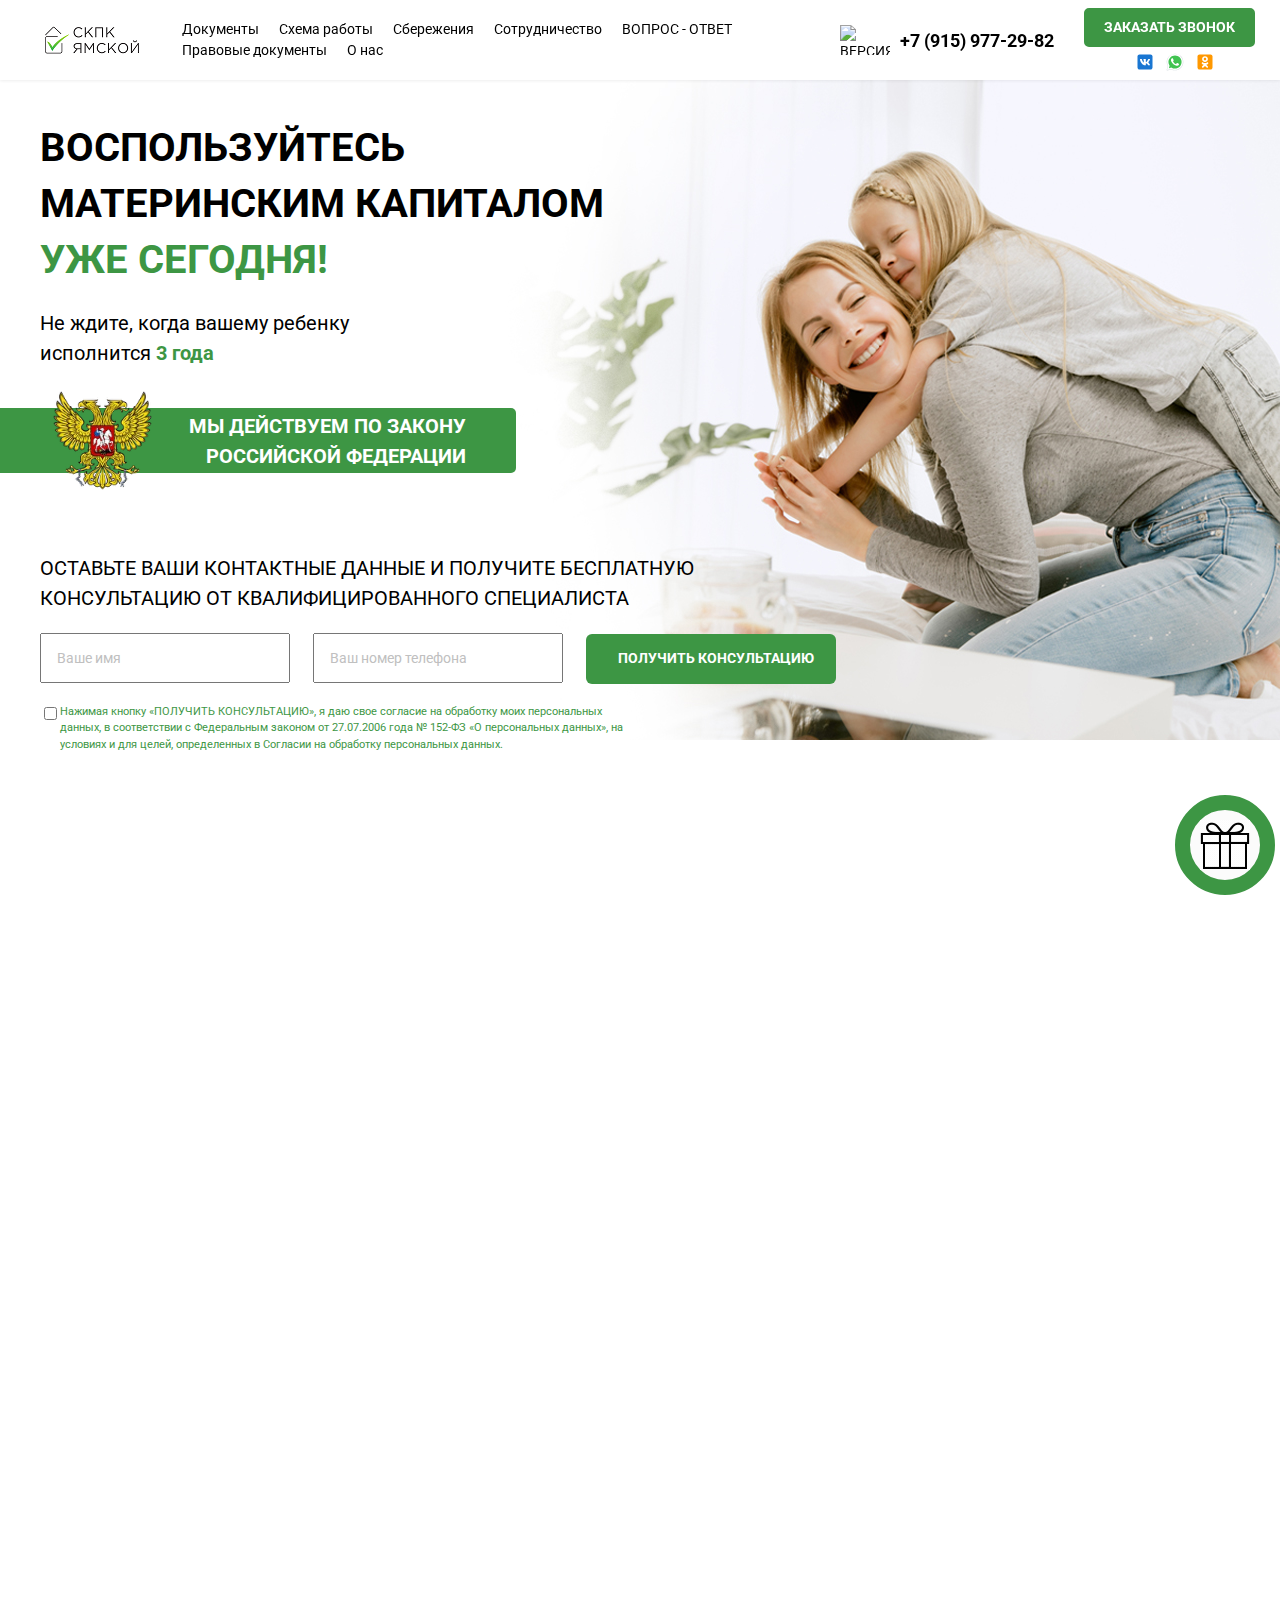
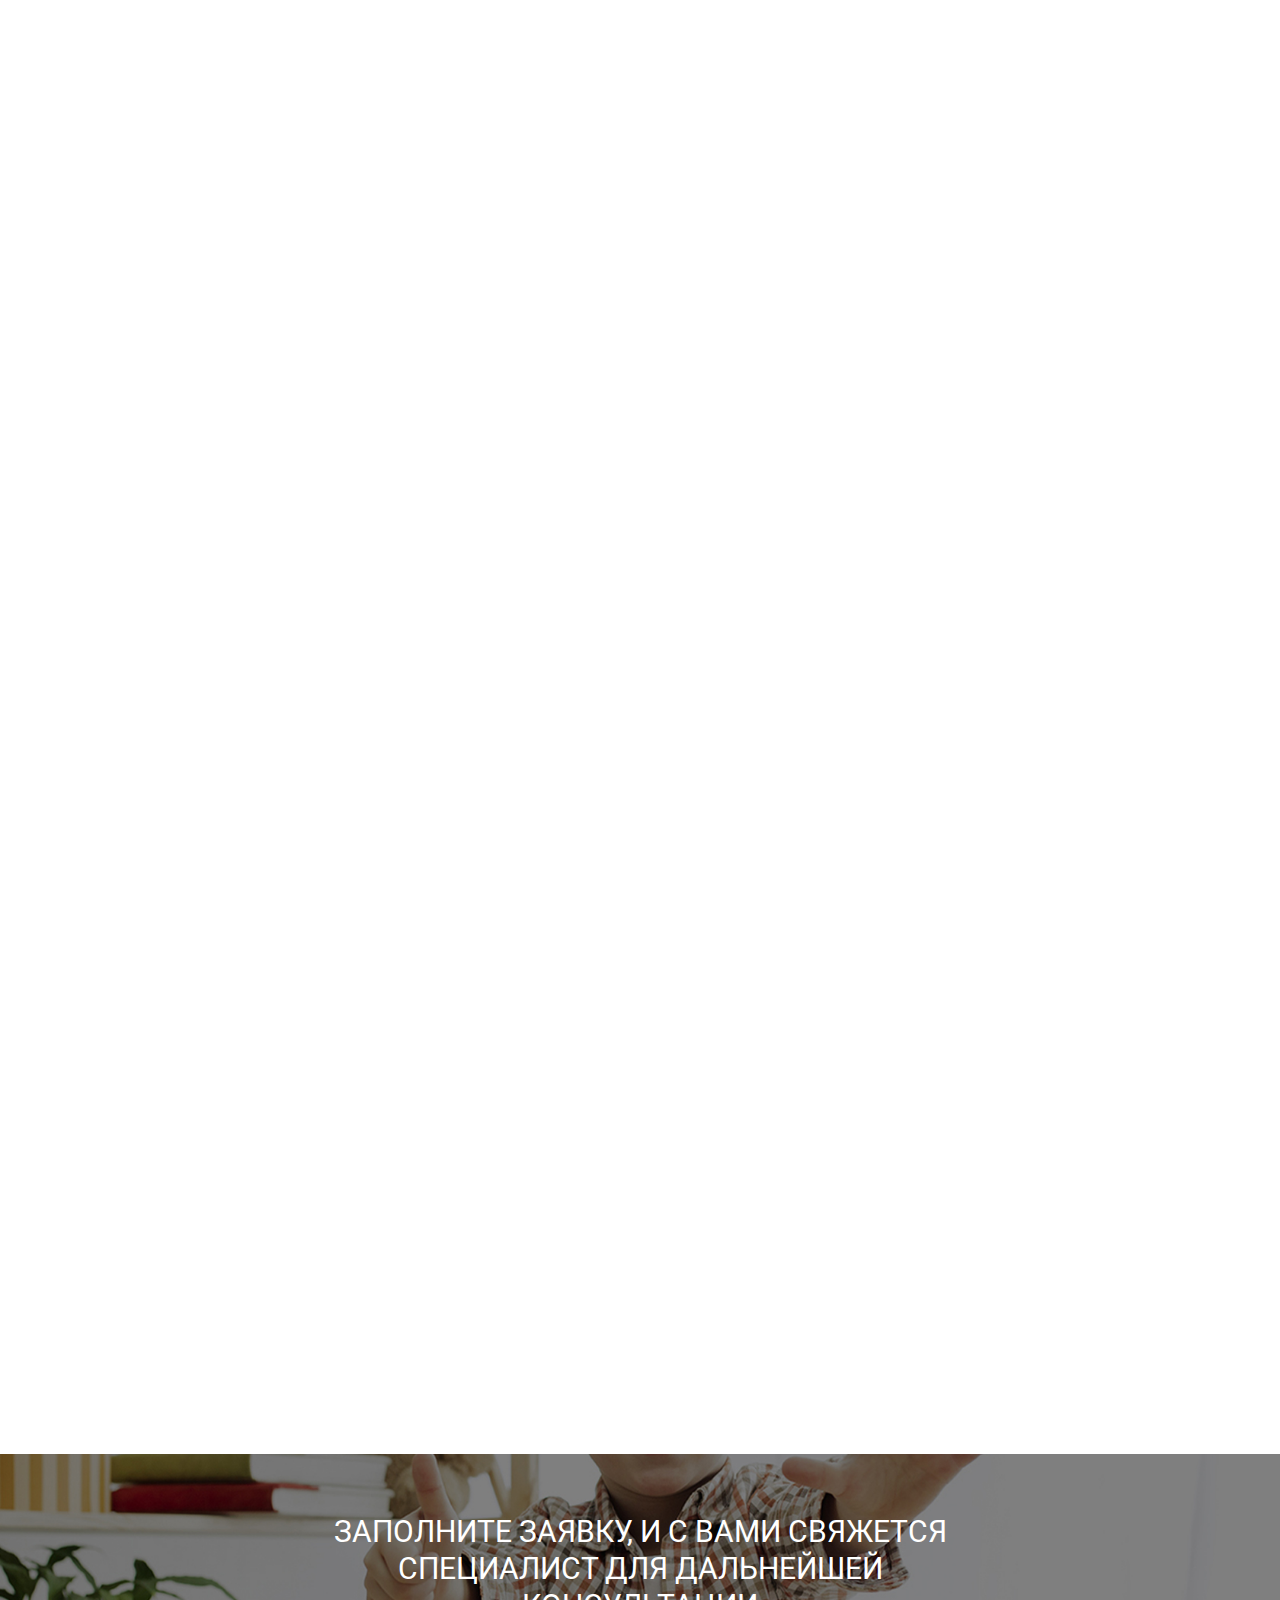
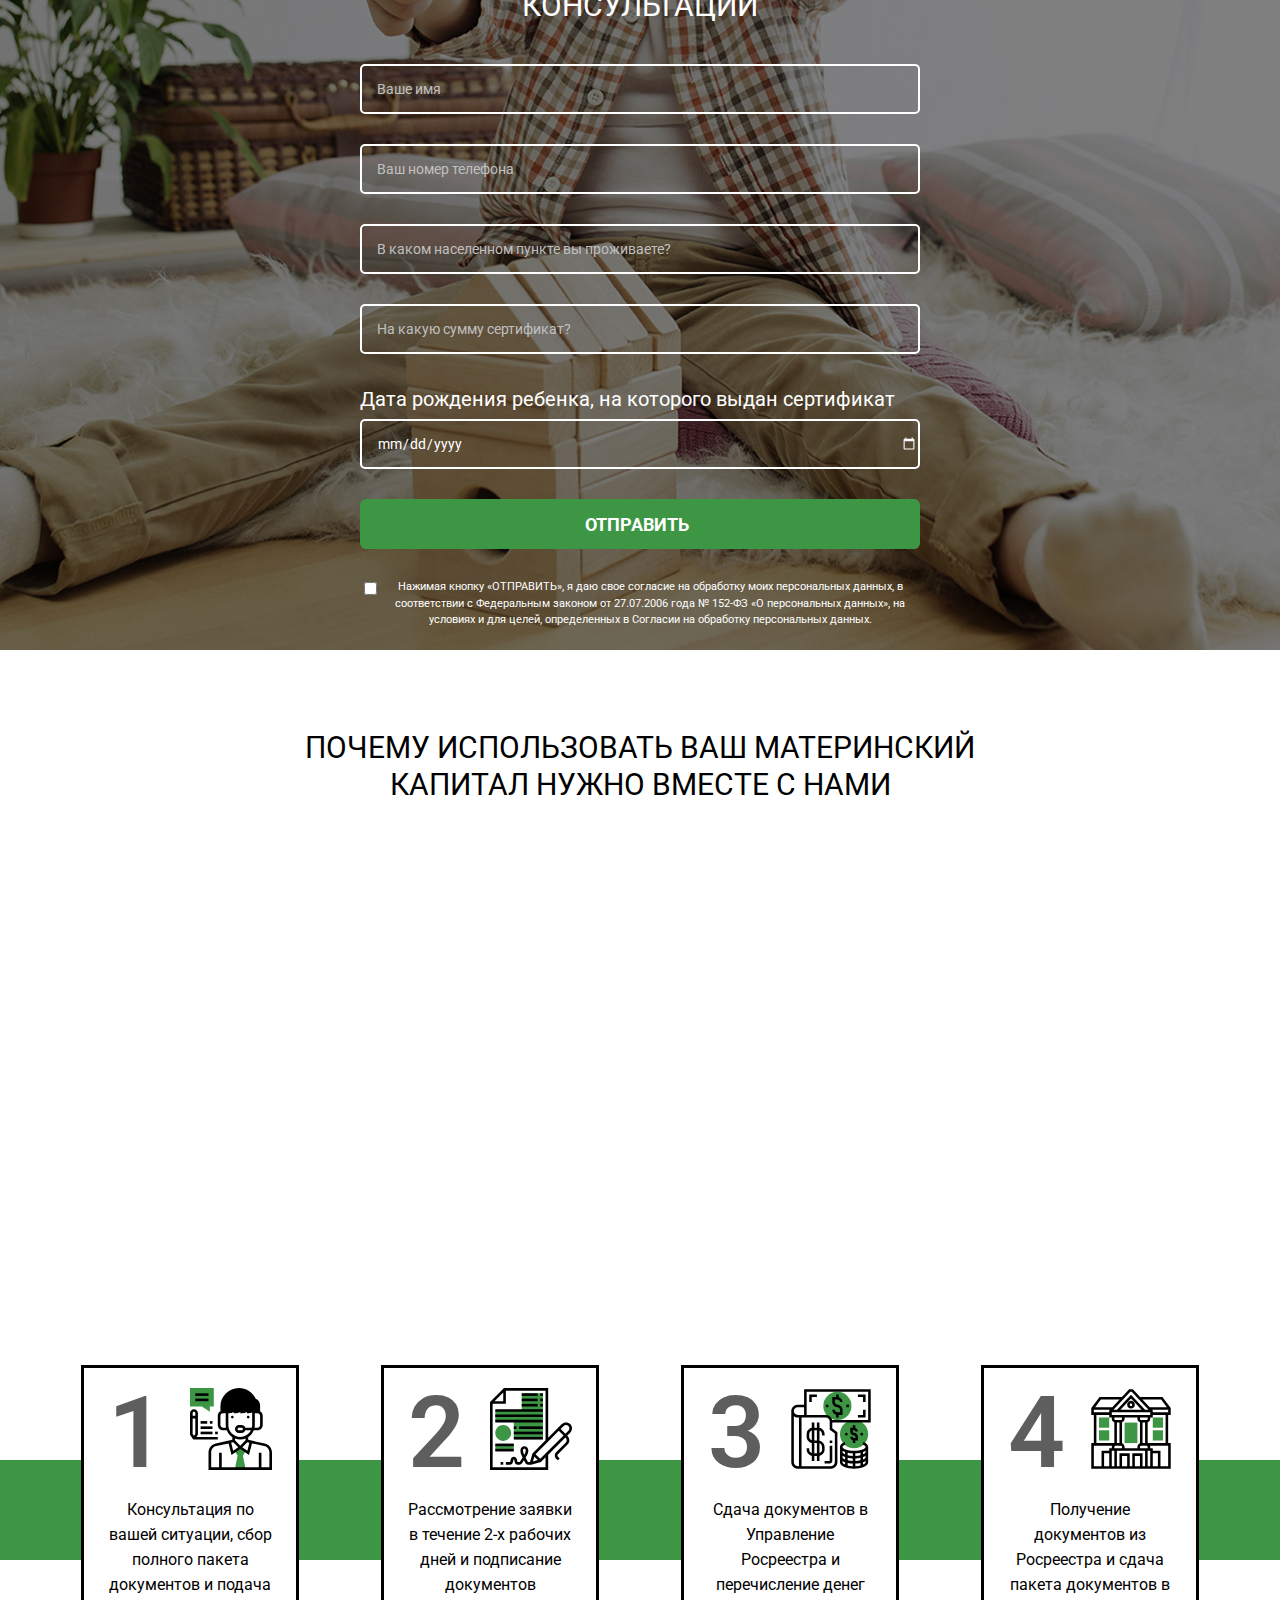
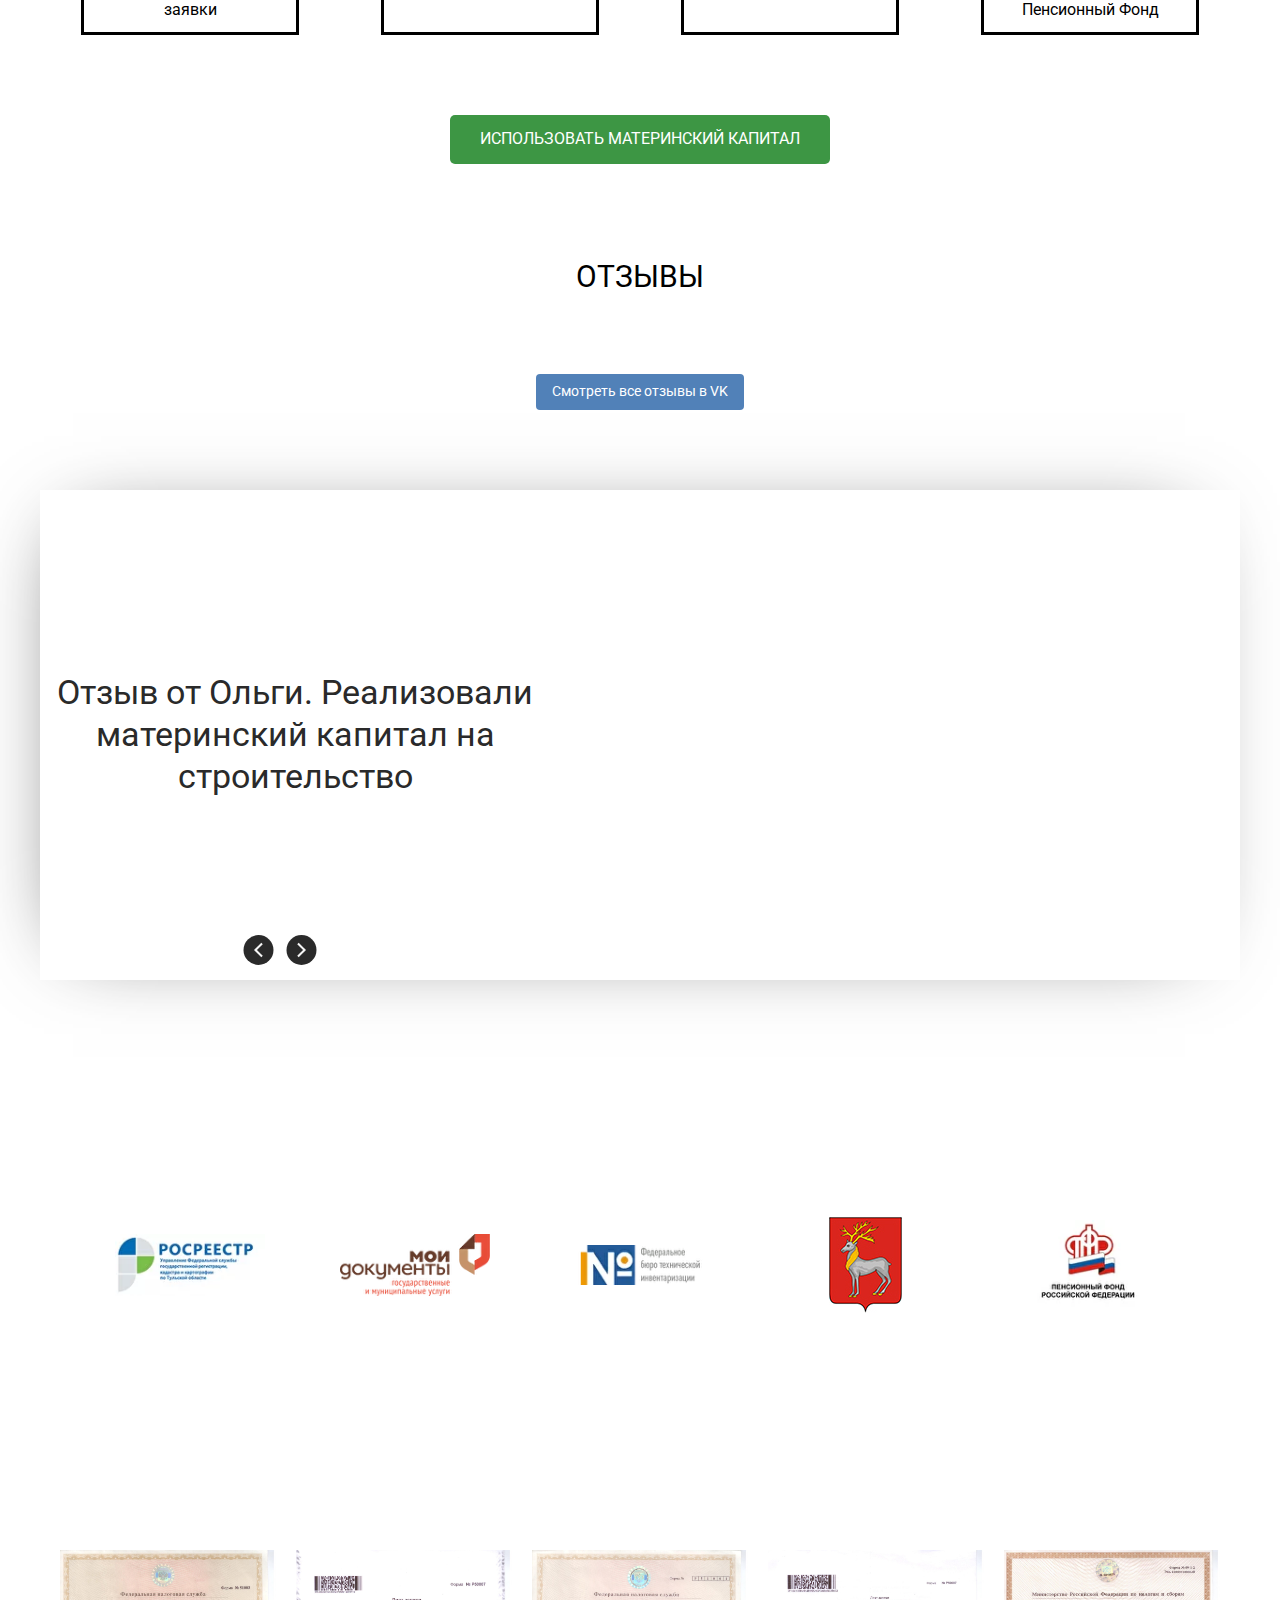
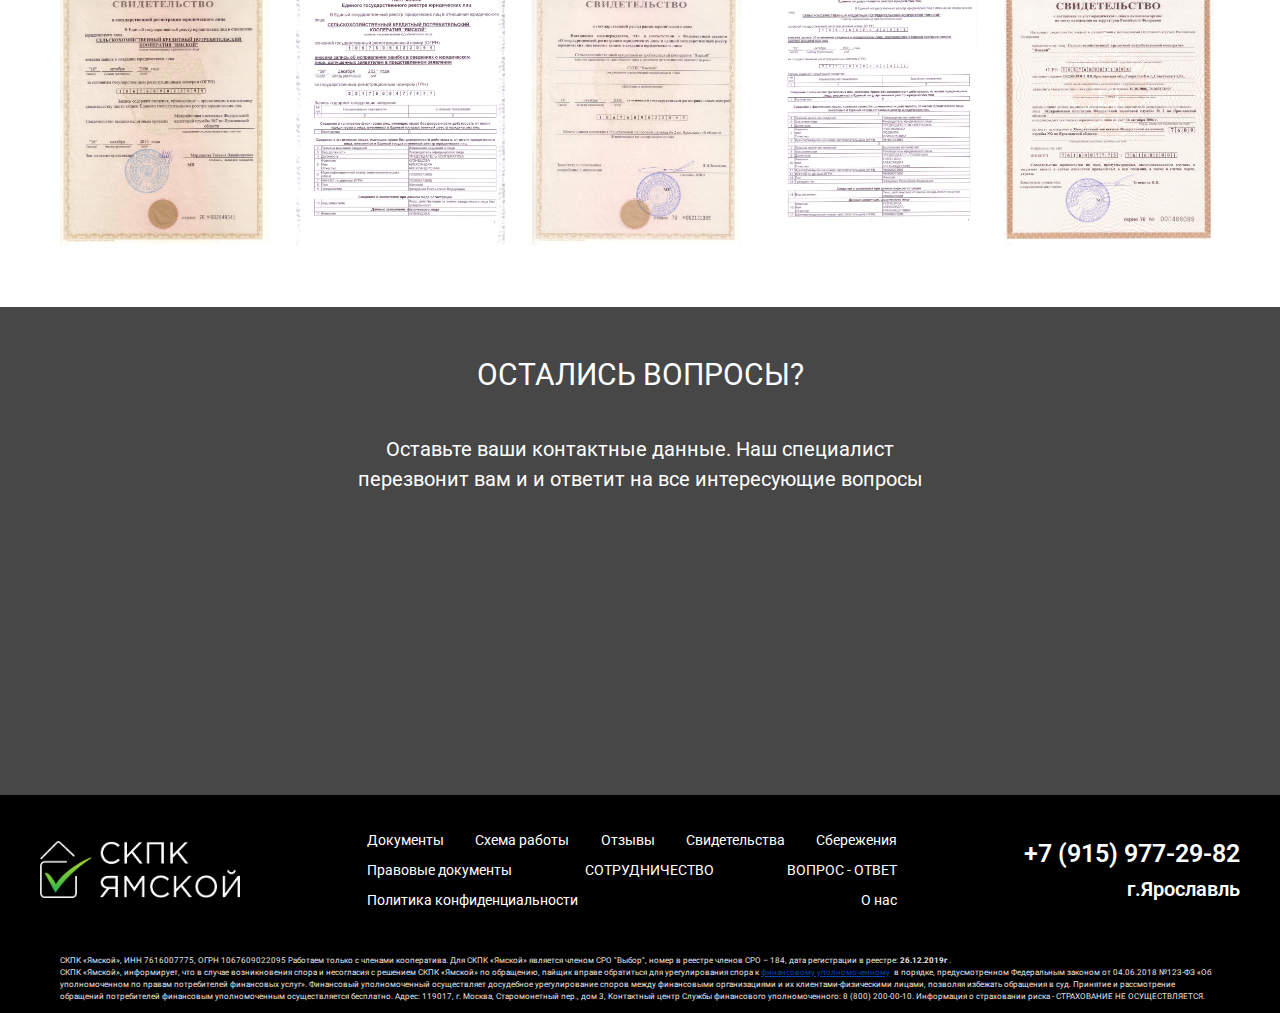
==== commit f1a6a641: "fix: fixed image" ====
--- a/public_html/index.html
+++ b/public_html/index.html
@@ -436,7 +436,7 @@
 		</div>
 	</section>
 	<section id="call">
-		<div class="centr-form parallax" data-parallax="scroll" >
+		<div class="centr-form">
 			<!-- data-image-src="assets/child.jpg" -->
 			<h2>ЗАПОЛНИТЕ ЗАЯВКУ, И С ВАМИ СВЯЖЕТСЯ СПЕЦИАЛИСТ ДЛЯ ДАЛЬНЕЙШЕЙ КОНСУЛЬТАЦИИ</h2>
 			<form action="https://formspree.io/f/mvolkjvg" method="POST">
--- a/public_html/style.css
+++ b/public_html/style.css
@@ -457,6 +457,7 @@
 }
 .centr-form {
 	width: 100%;
+	height: 100%;
 	background-image: url('./assets/child.jpg');
 	background-position: center center;
 	background-repeat: no-repeat;
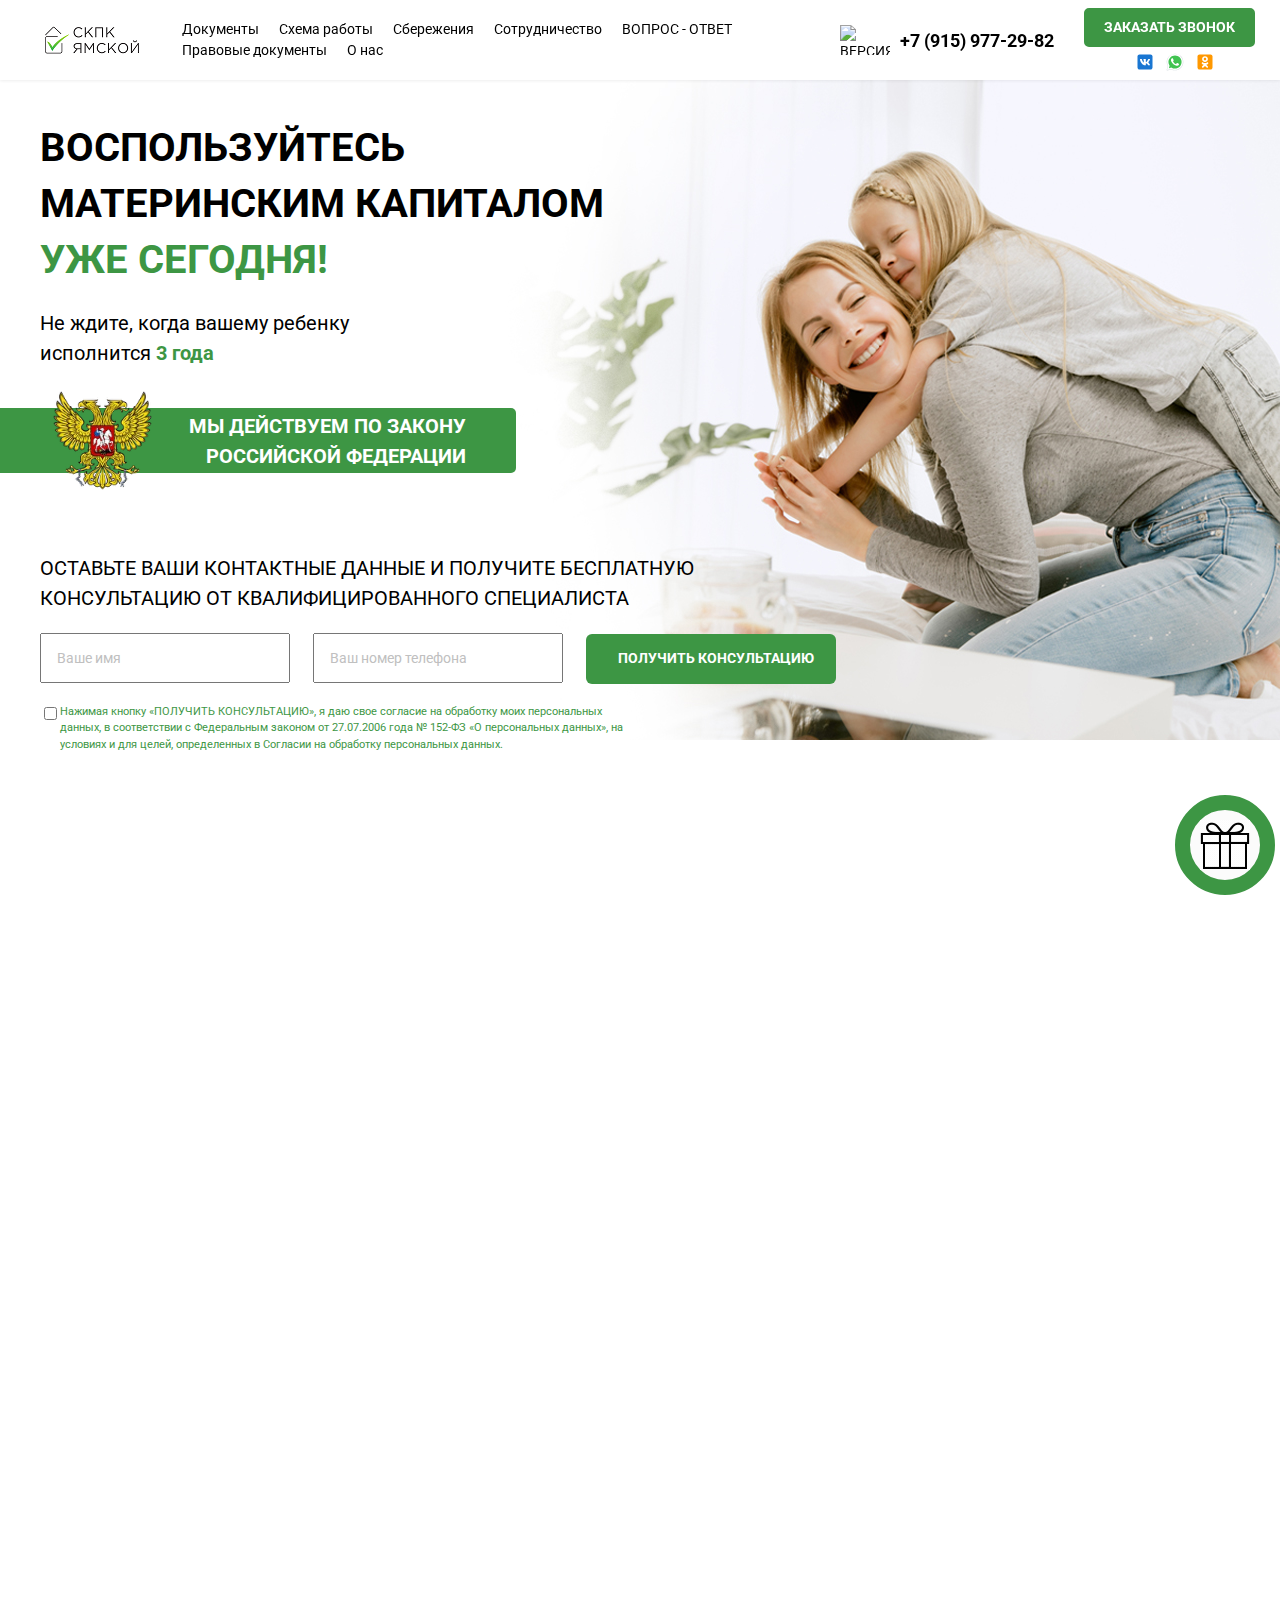
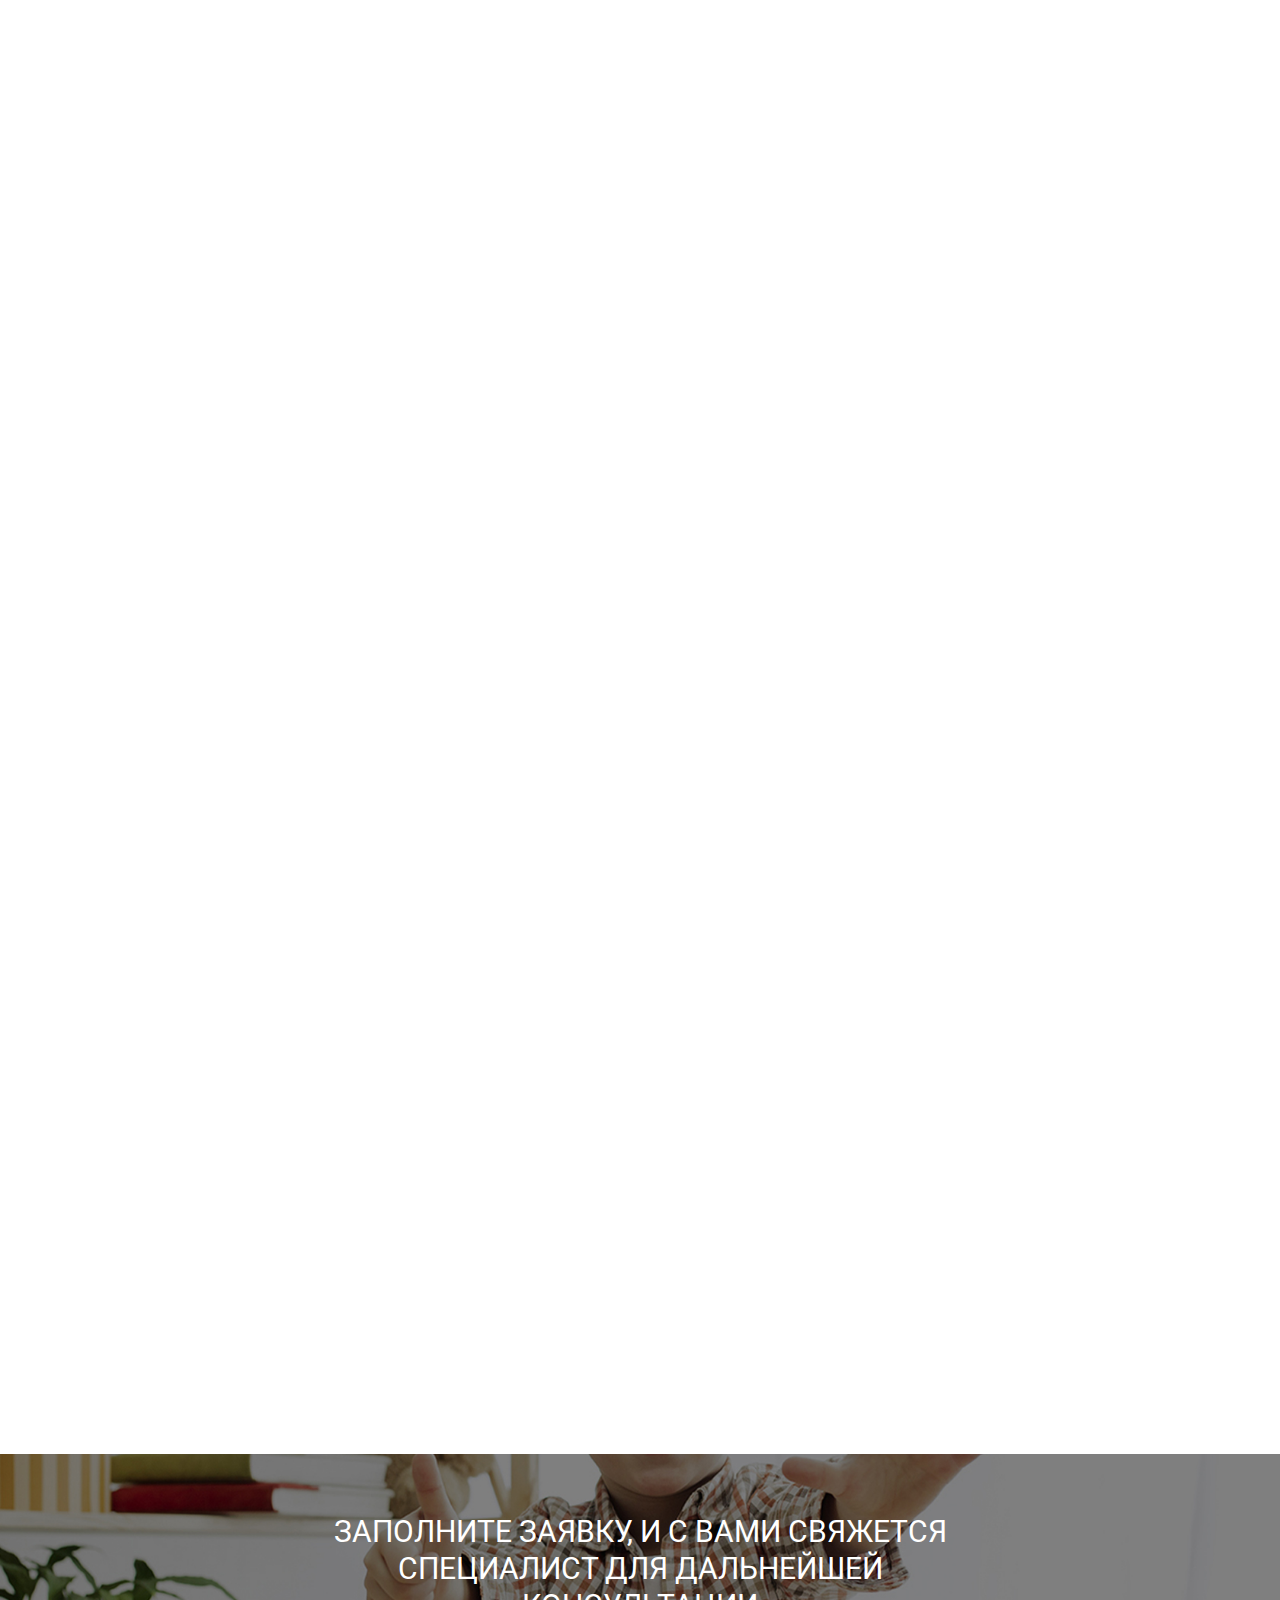
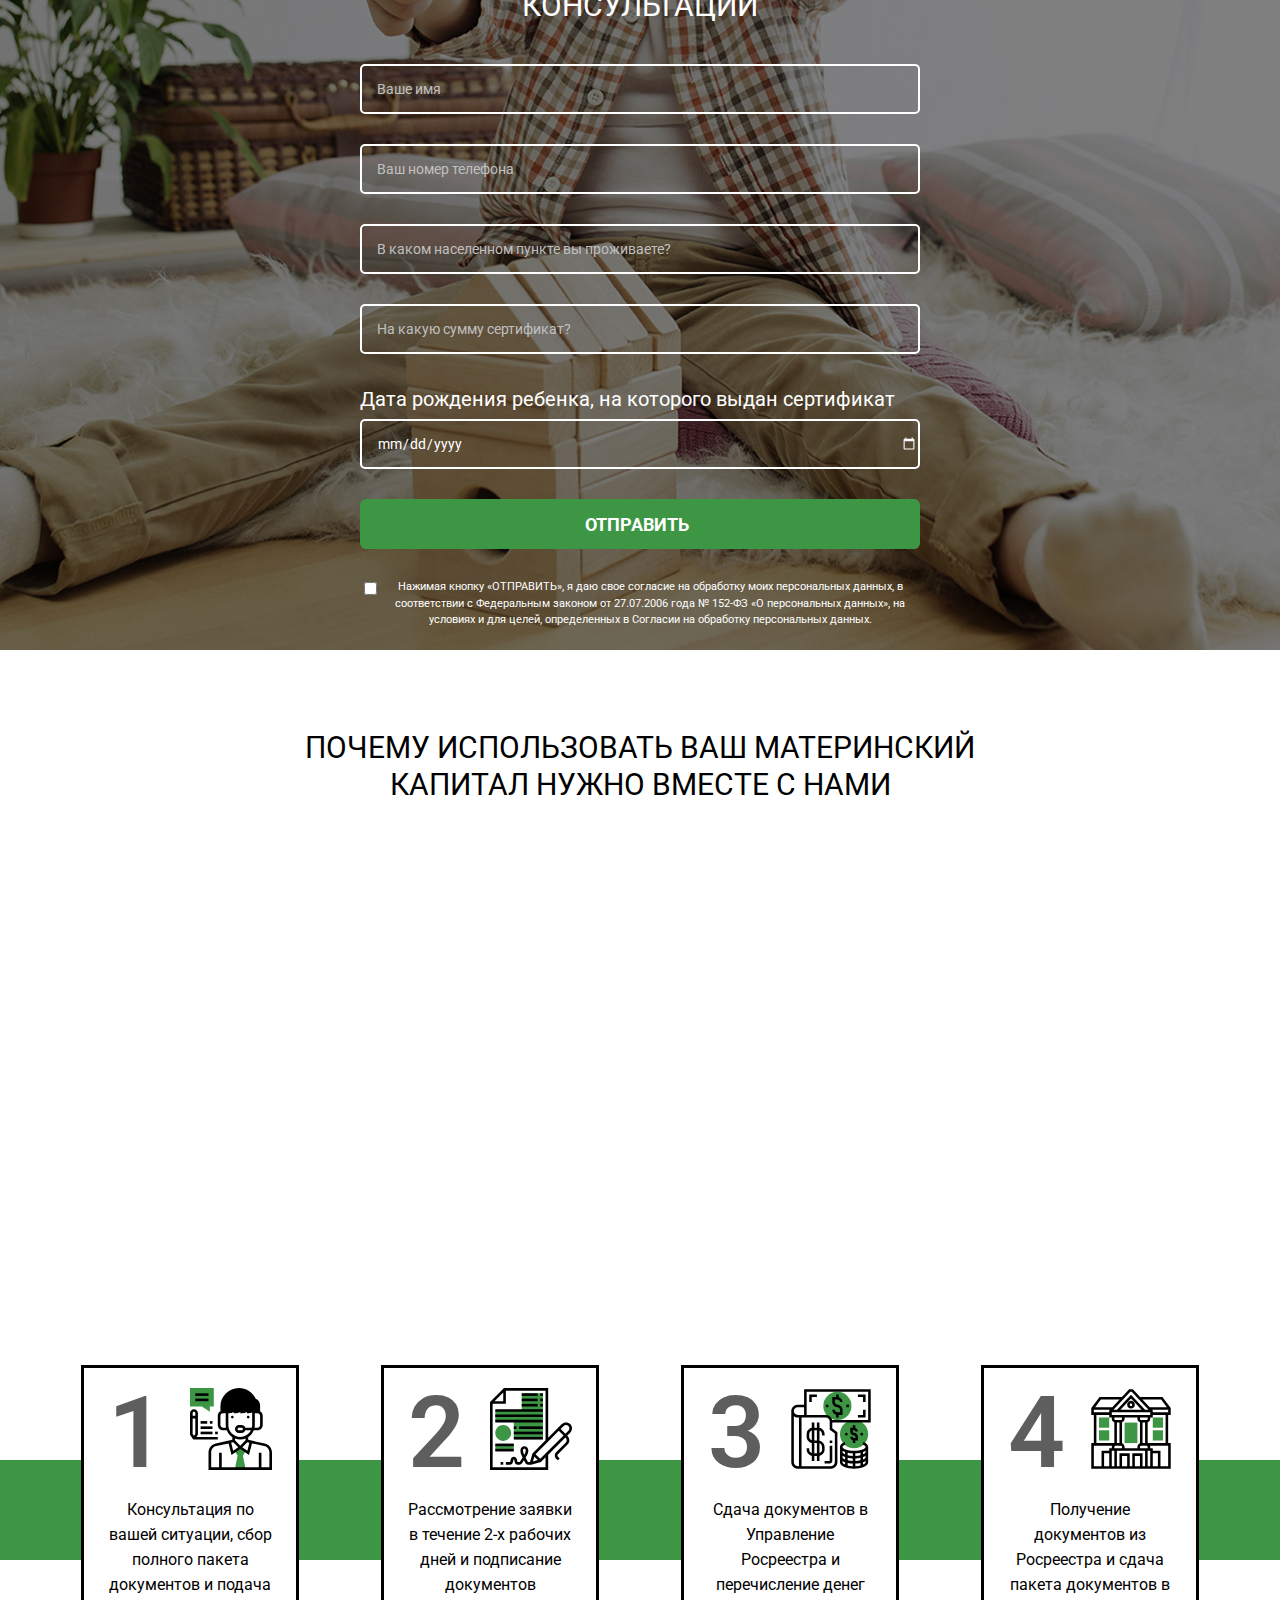
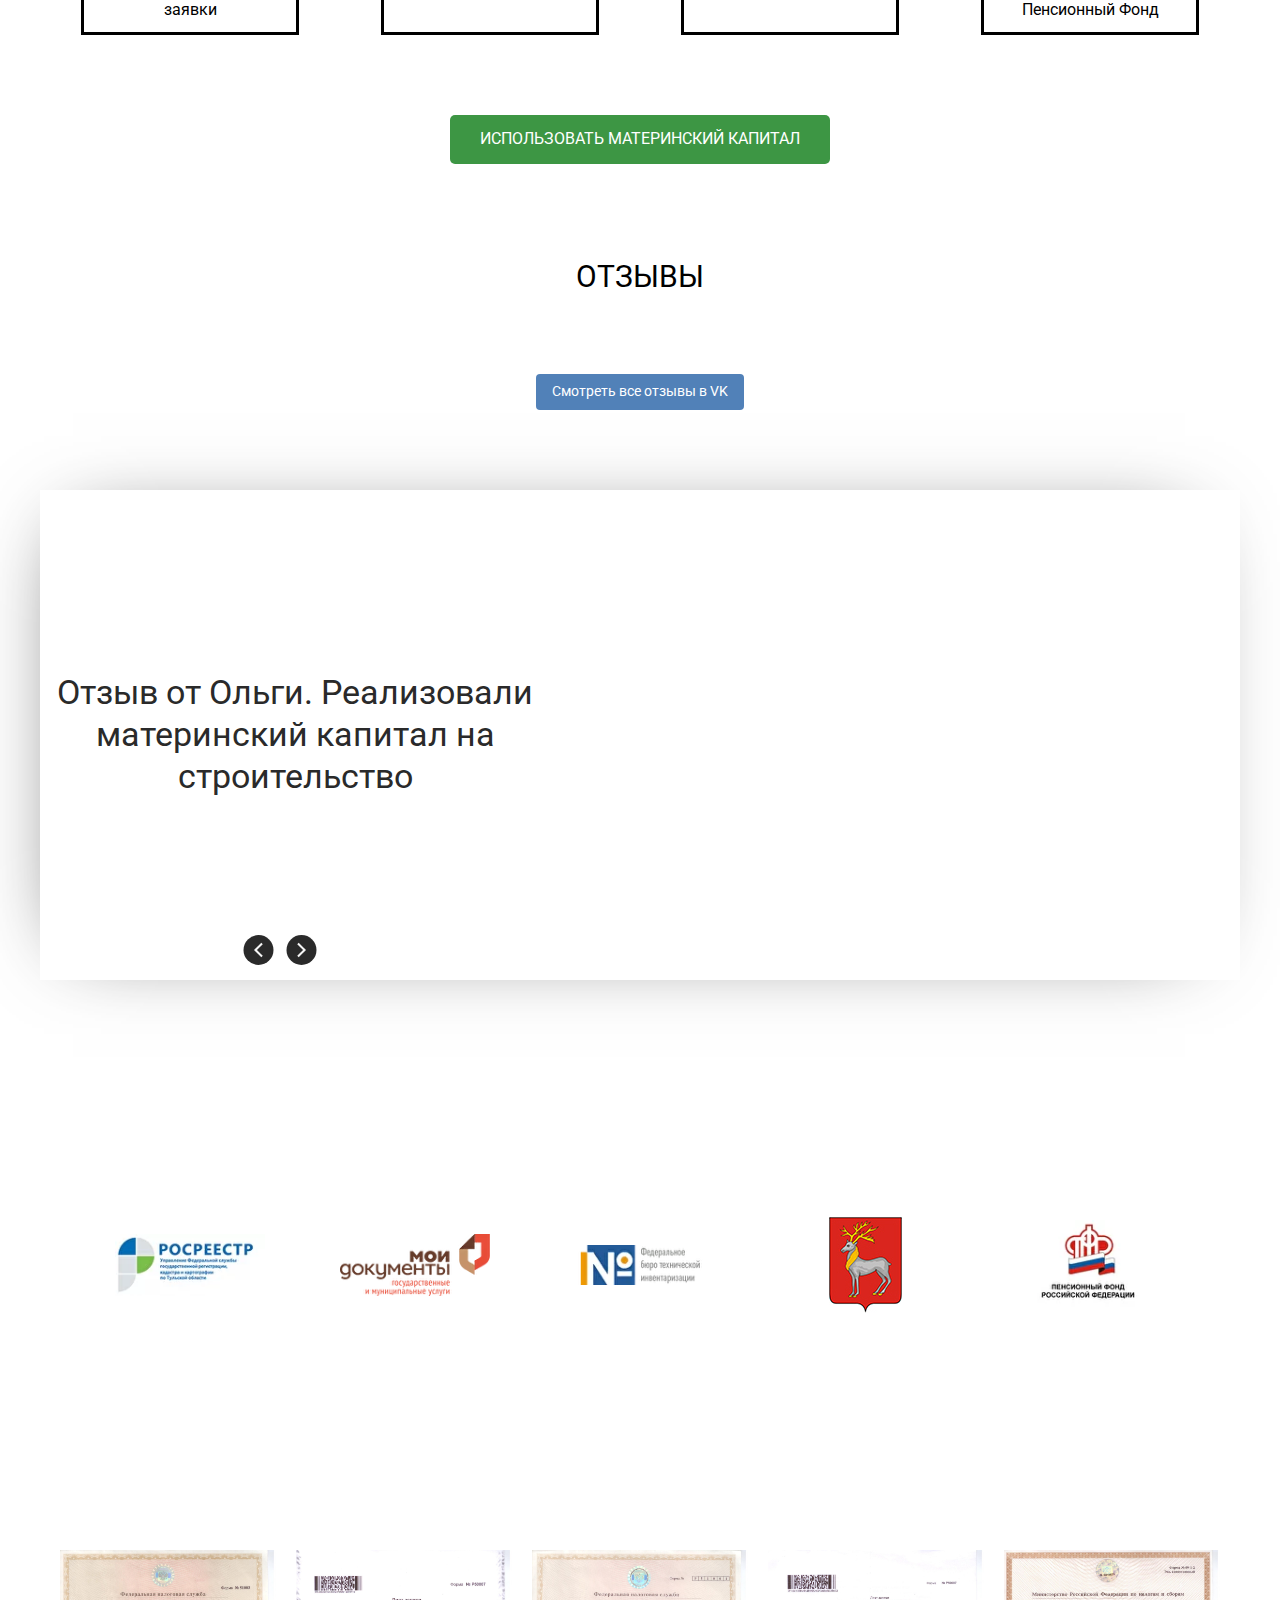
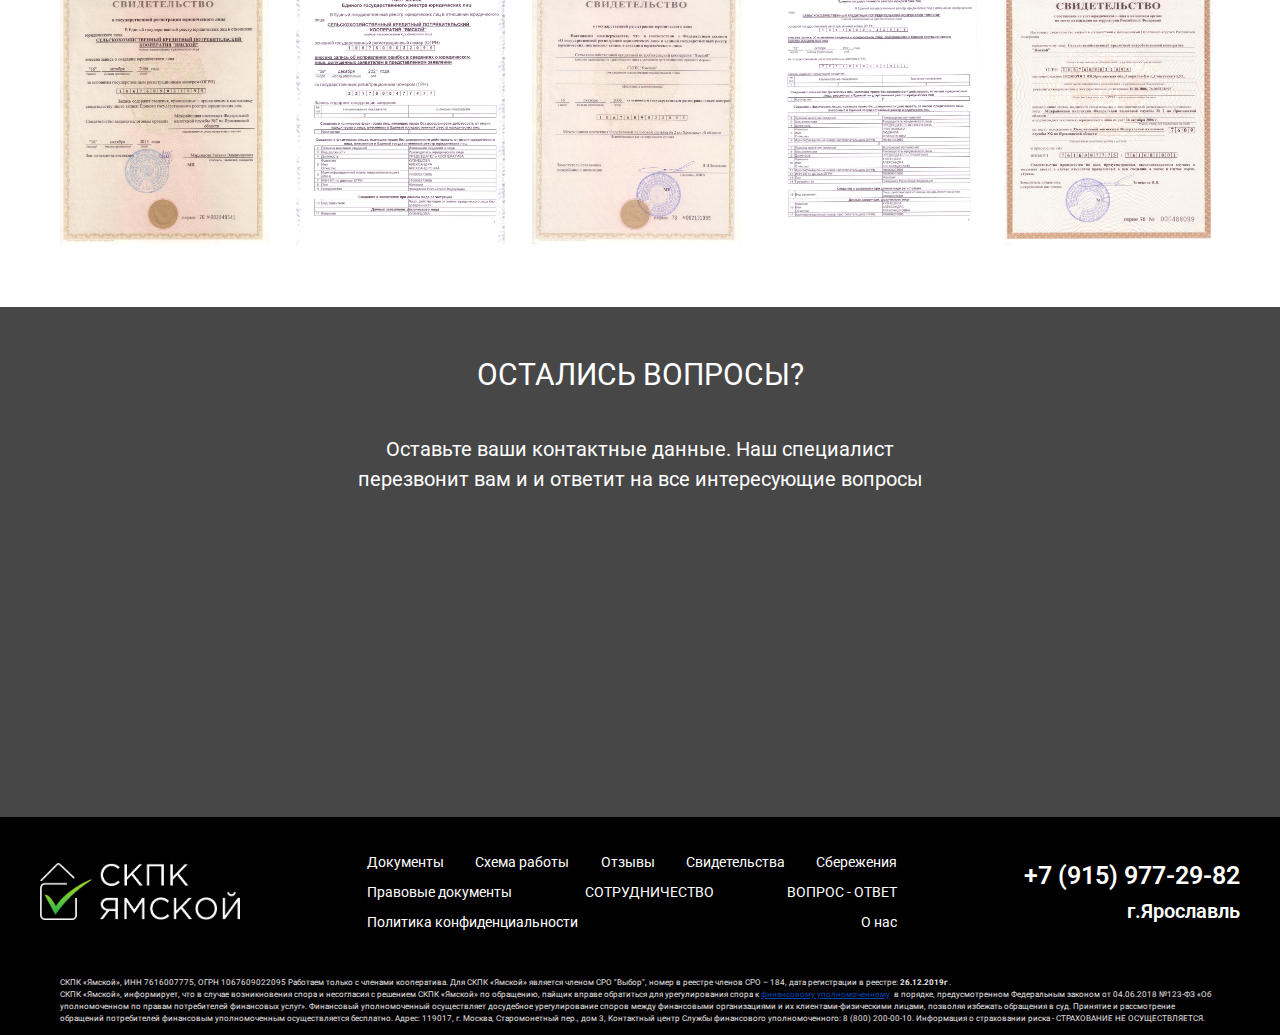
==== commit e511320d: "fix: fixed link" ====
--- a/public_html/index.html
+++ b/public_html/index.html
@@ -651,8 +651,8 @@
 				<input id="feedback__form" type="submit" value="ОТПРАВИТЬ" class="submit-button">
 				<div class="data__user feedback__form-data__user-footer">
 					<label for="data__user">
-						<a target="_blank" href="./policy.html" >
-							<input type="checkbox" id="data__user" class="data__user-checked" required>
+						<input type="checkbox" id="data__user" class="data__user-checked" required>
+						<a target="_blank" href="http://www.consultant.ru/document/cons_doc_LAW_61801/" >
 								<span class="feedback__form-bottom">
 		
 								Нажимая кнопку «ПОЛУЧИТЬ КОНСУЛЬТАЦИЮ», я даю свое согласие на обработку моих персональных данных, в соответствии с Федеральным законом от 27.07.2006 года № 152-ФЗ «О персональных данных», на условиях и для целей, определенных в Согласии на обработку персональных данных.
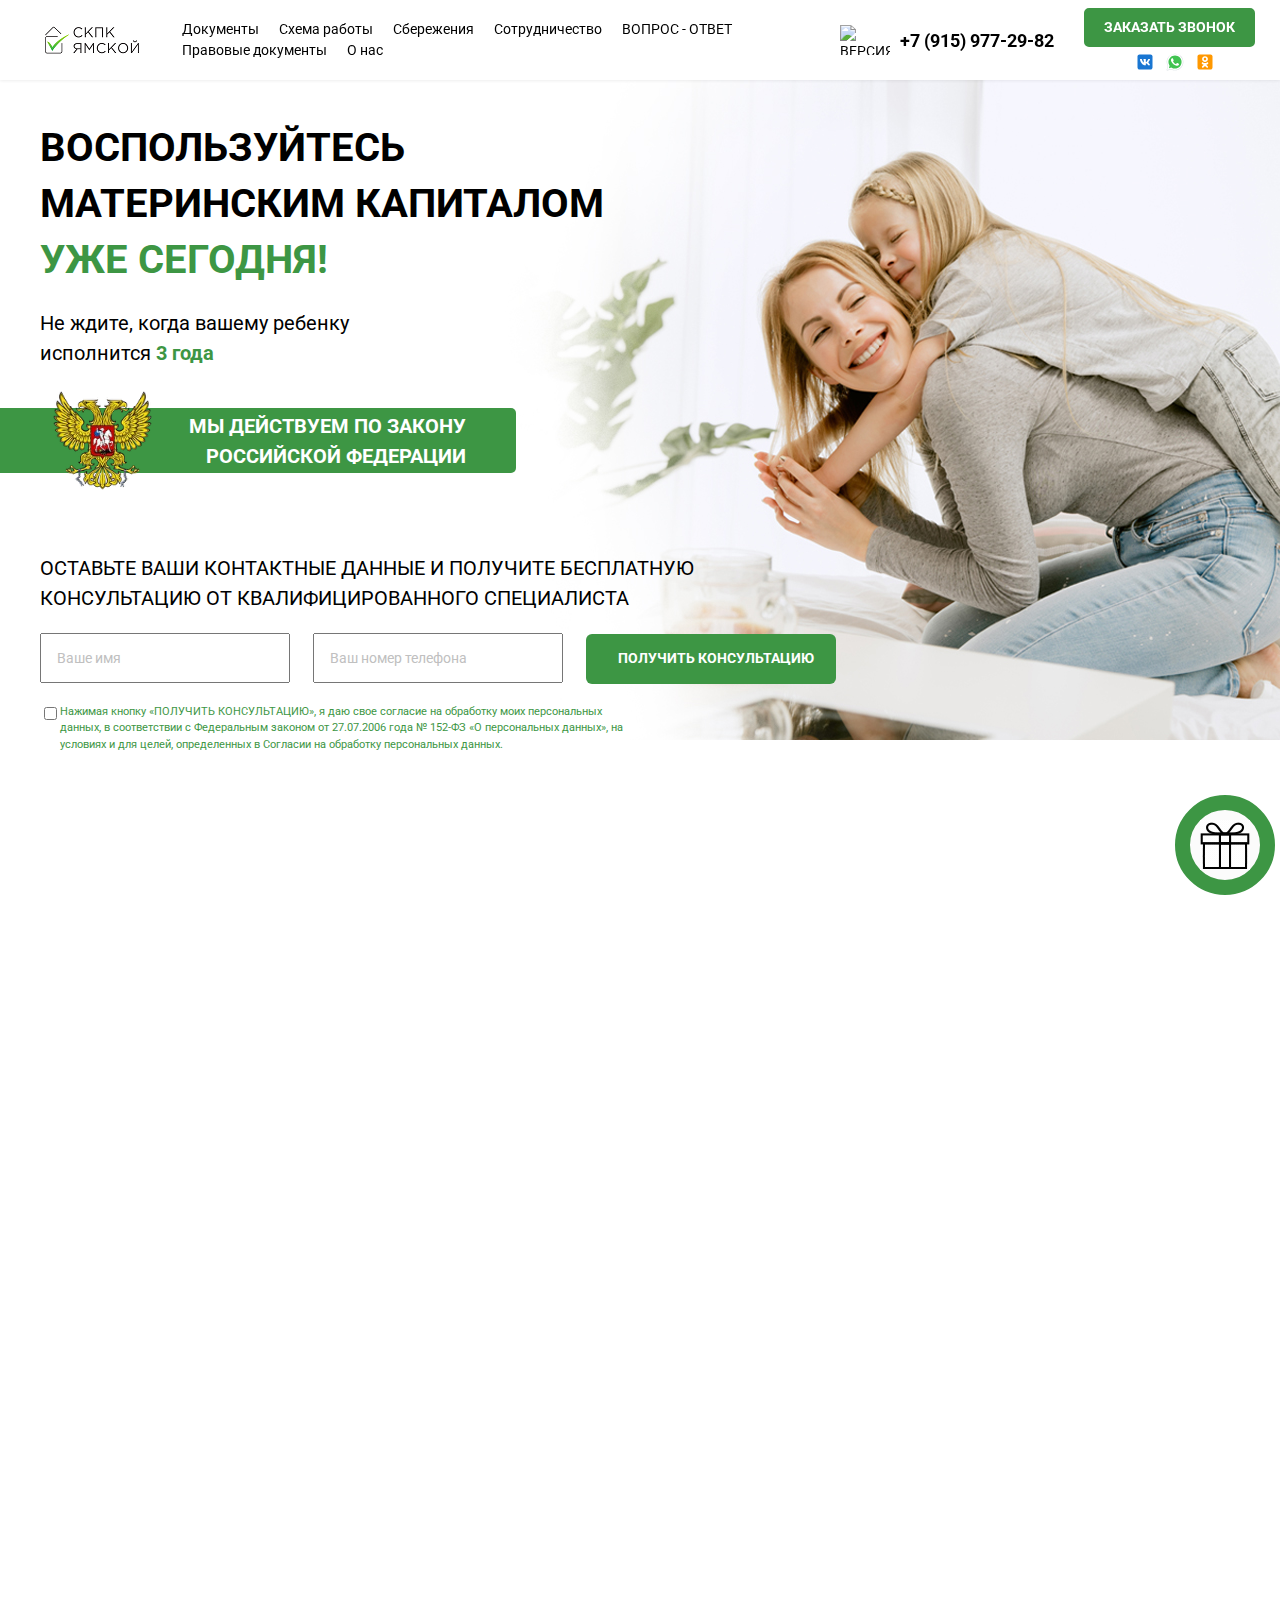
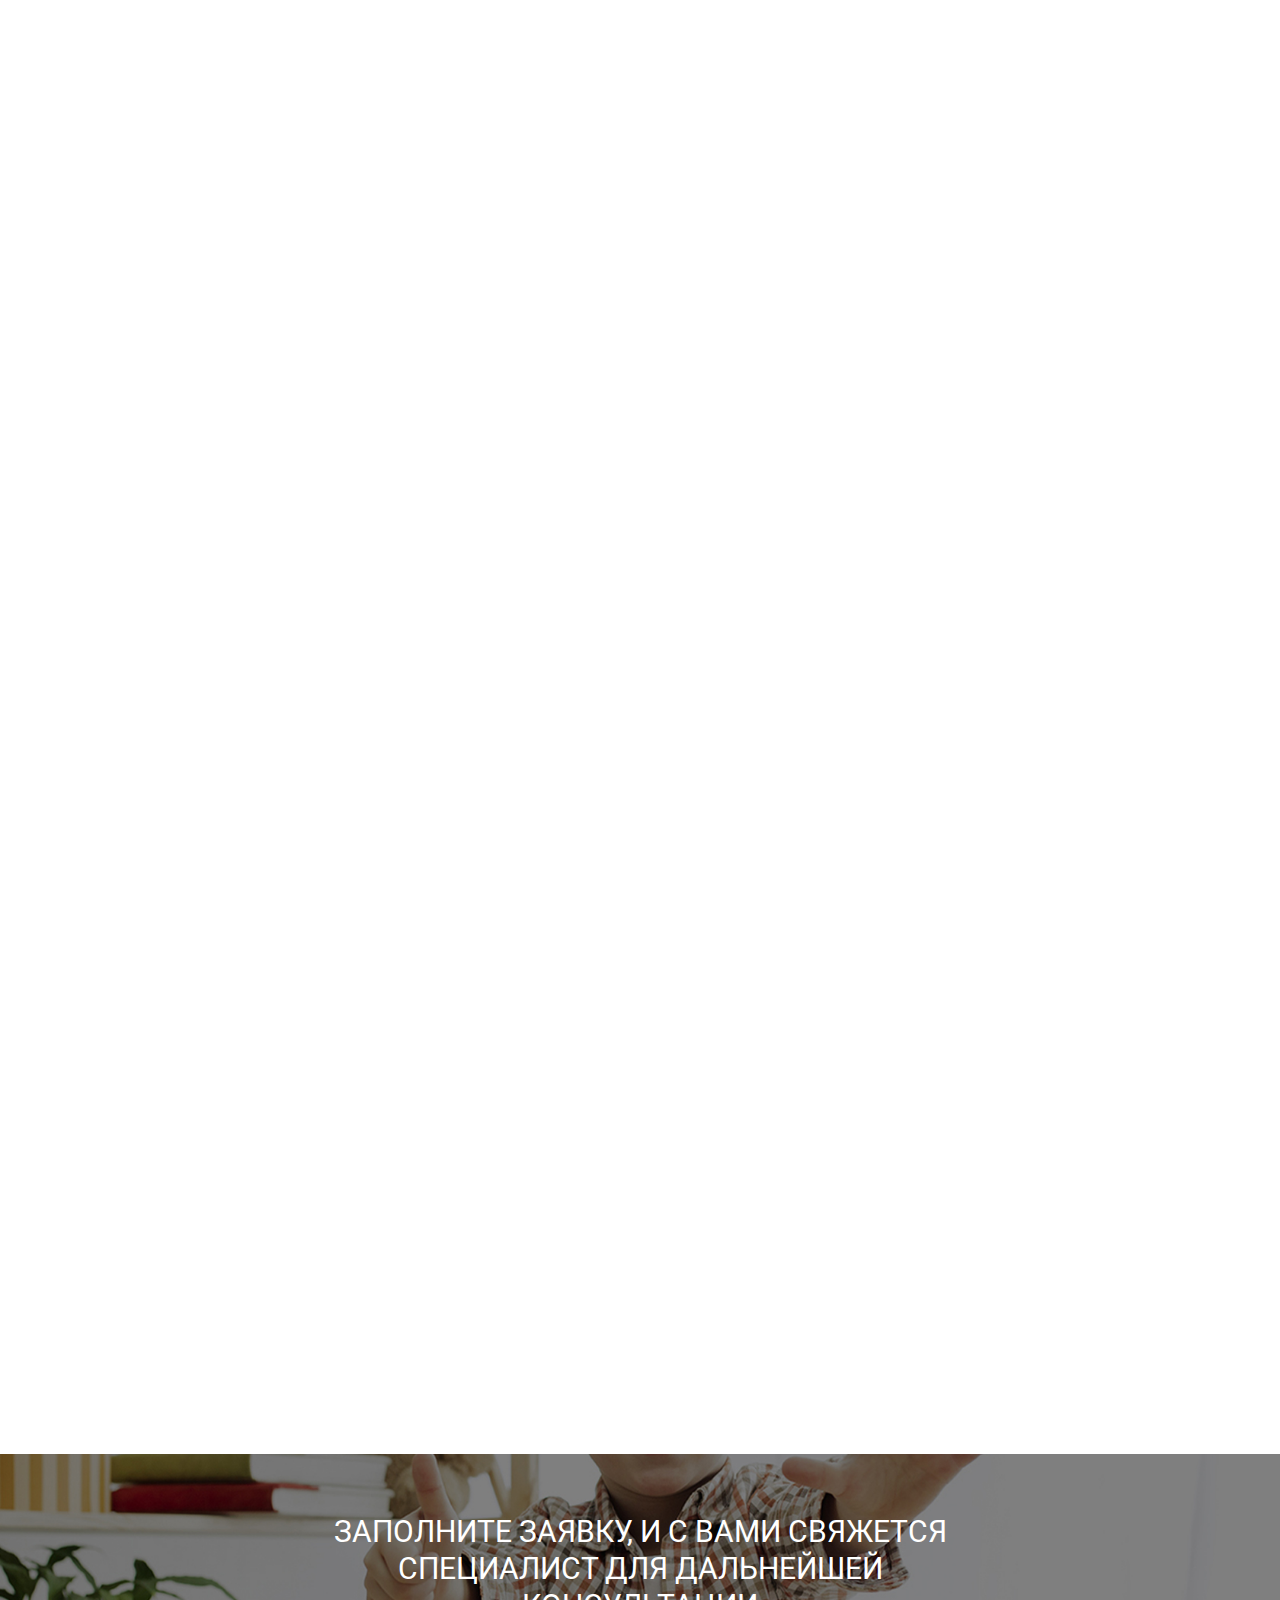
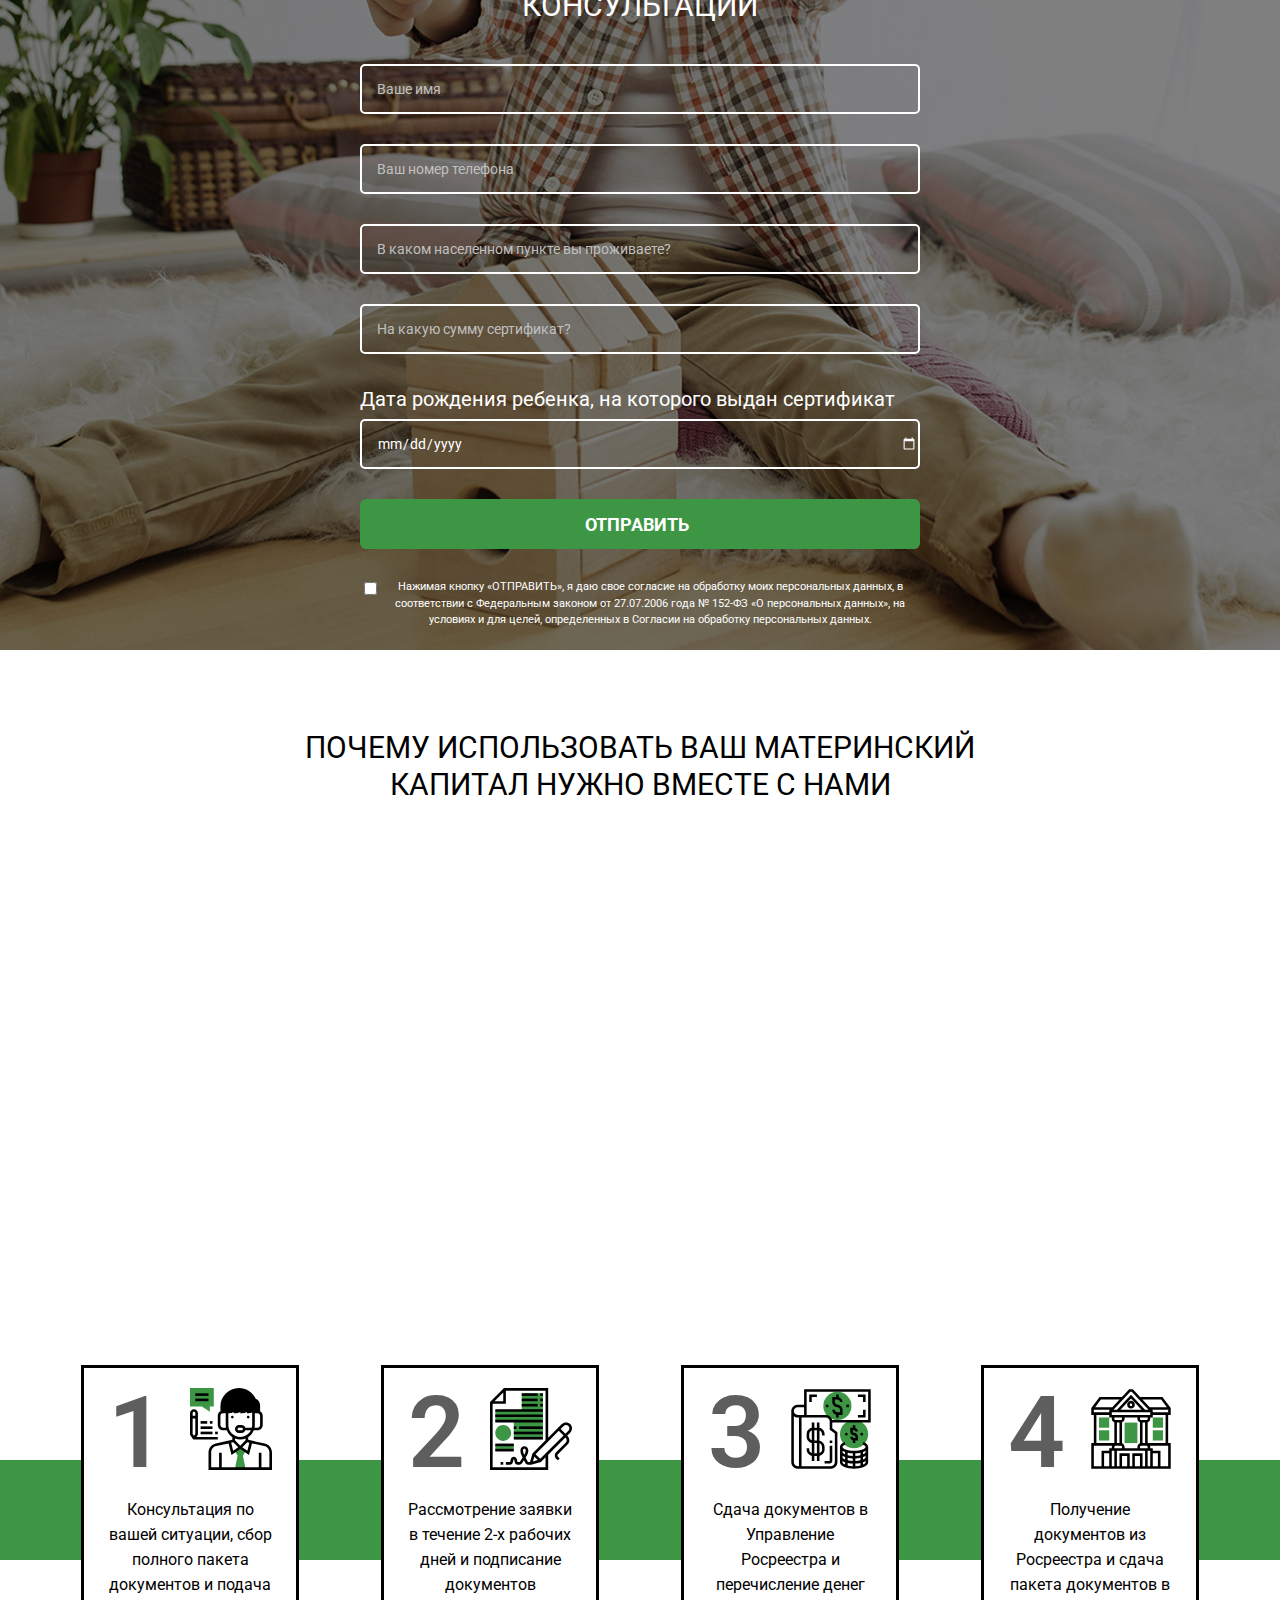
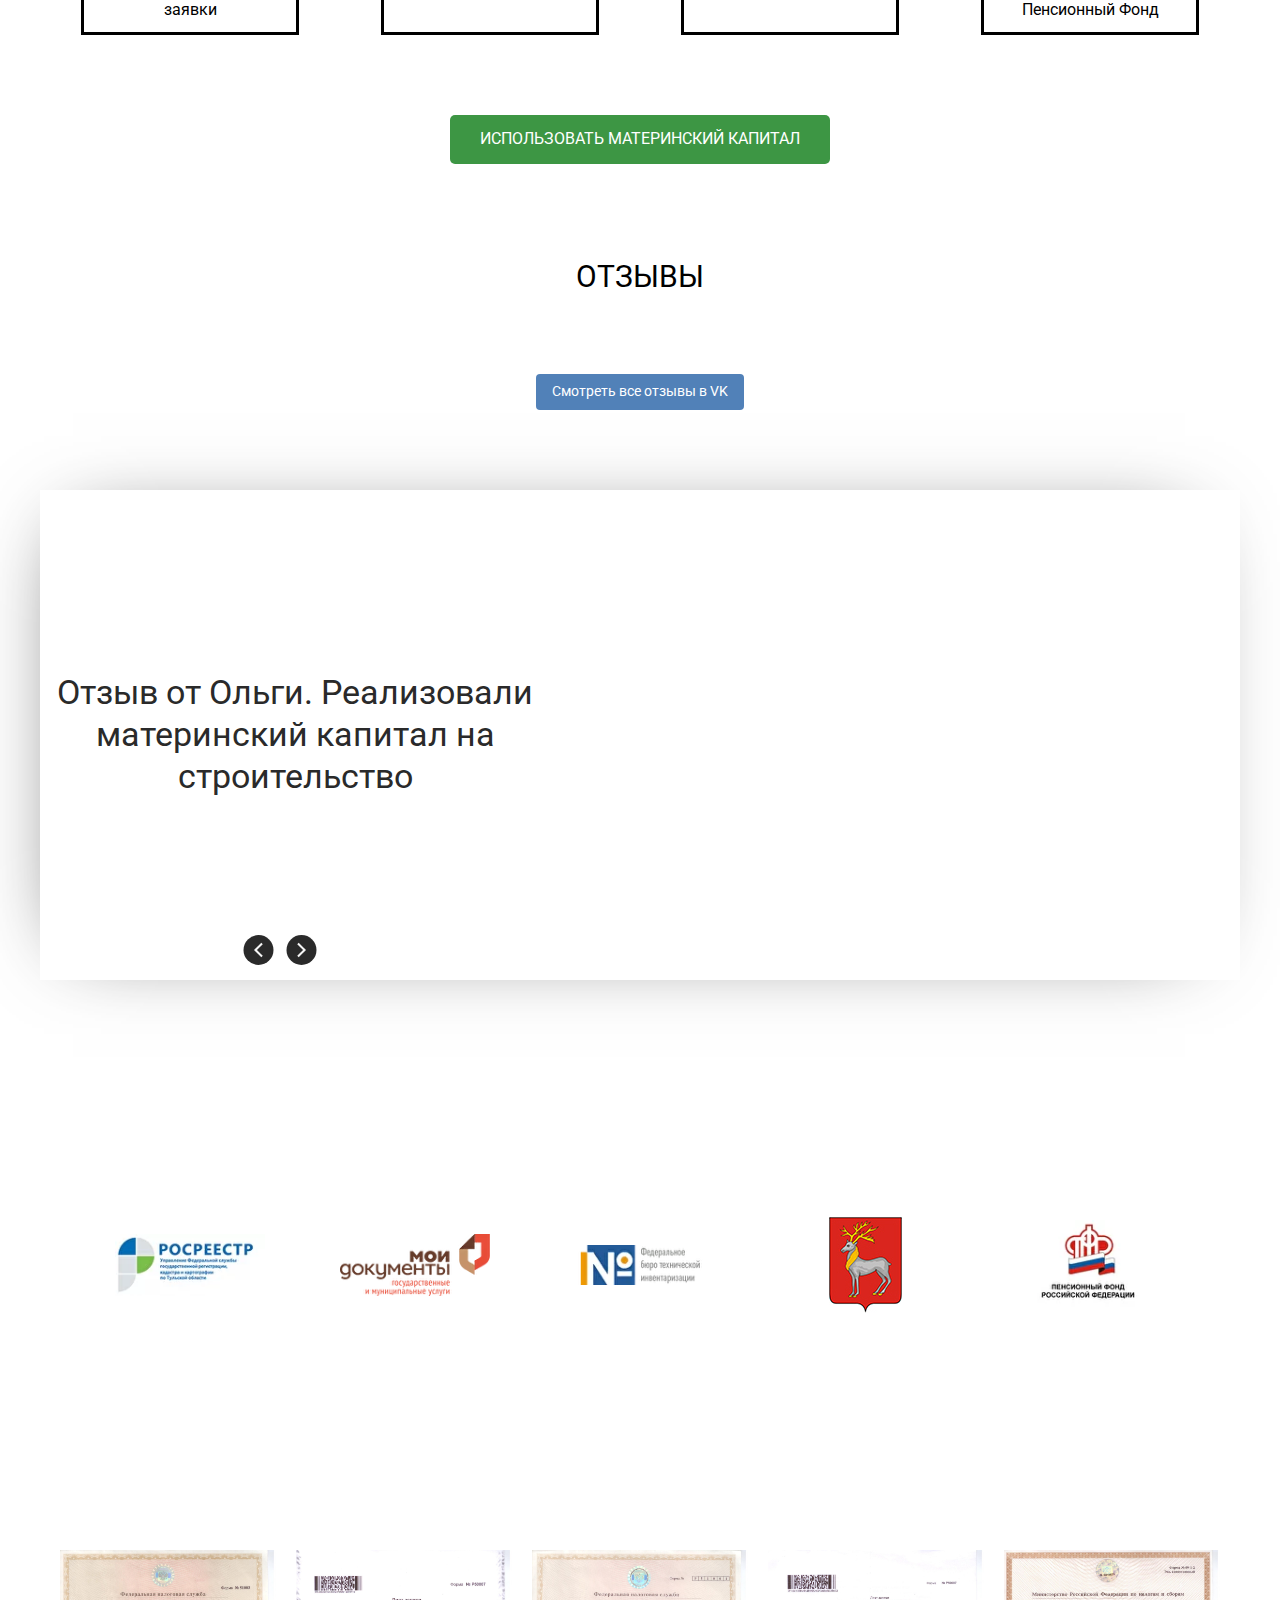
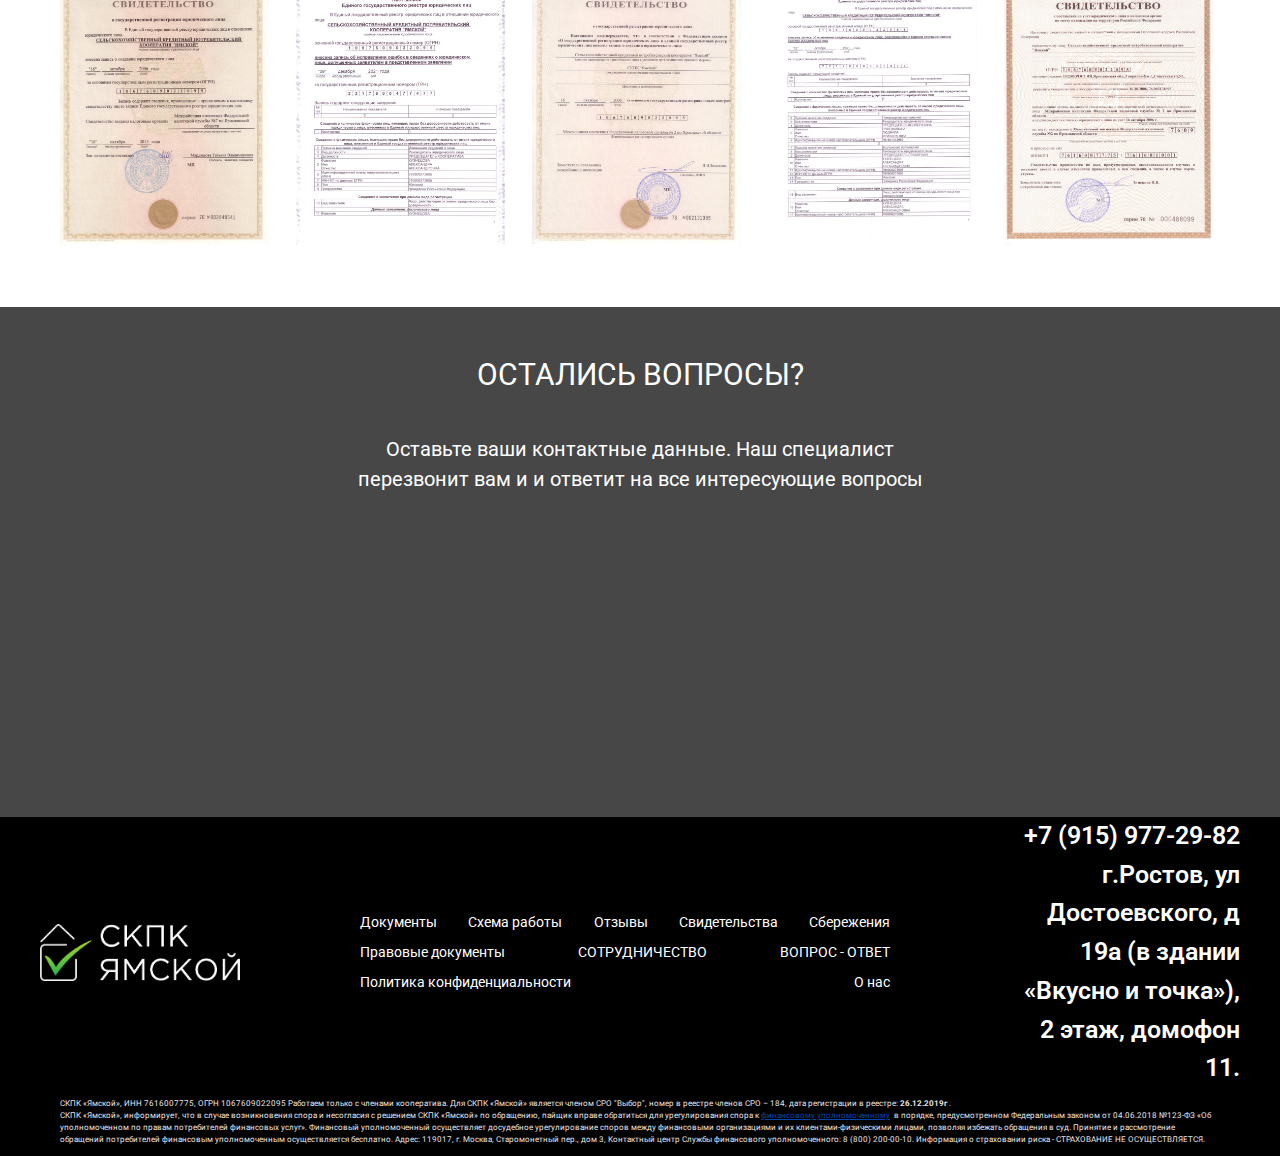
==== commit 2c350741: "add: added adress" ====
--- a/public_html/index.html
+++ b/public_html/index.html
@@ -85,13 +85,15 @@
 				<div class="data__user">
 					<label for="data__user">
 						<!-- <span>Согласен на обработку <a href="policy.html">персональных данных</a></span> -->
-						<a target="_blank" href="http://www.consultant.ru/document/cons_doc_LAW_61801/" >
+						<a target="_blank" href="http://www.consultant.ru/document/cons_doc_LAW_61801/">
 							<input type="checkbox" id="data__user" class="data__user-checked" required>
-								<span>
-
-								Нажимая кнопку «Получить подарок», я даю свое согласие на обработку моих персональных данных, в соответствии с Федеральным законом от 27.07.2006 года № 152-ФЗ «О персональных данных», на условиях и для целей, определенных в Согласии на обработку персональных данных.
+							<span>
+
+								Нажимая кнопку «Получить подарок», я даю свое согласие на обработку моих персональных данных, в
+								соответствии с Федеральным законом от 27.07.2006 года № 152-ФЗ «О персональных данных», на условиях и
+								для целей, определенных в Согласии на обработку персональных данных.
 							</span>
-							</a>
+						</a>
 					</label><br>
 				</div>
 
@@ -128,8 +130,8 @@
 
 		</div>
 		<div class="sleep_mobile" style=" display: flex;justify-content: center;">
-			<img id="specialButton" style="cursor:pointer;width: 50px;height: 30px;" src="https://lidrekon.ru/images/special.png"
-			alt="ВЕРСИЯ ДЛЯ СЛАБОВИДЯЩИХ" title="ВЕРСИЯ ДЛЯ СЛАБОВИДЯЩИХ"  />
+			<img id="specialButton" style="cursor:pointer;width: 50px;height: 30px;"
+				src="https://lidrekon.ru/images/special.png" alt="ВЕРСИЯ ДЛЯ СЛАБОВИДЯЩИХ" title="ВЕРСИЯ ДЛЯ СЛАБОВИДЯЩИХ" />
 		</div>
 		<!-- Meta Pixel Code -->
 		<script>
@@ -186,7 +188,8 @@
 				<div class="connection">
 					<a target="_blank" href="https://vk.com/matkap.skpk.yamskoy"><img src="./assets/svg/icons8-vk.svg" alt=""></a>
 					<a target="_blank" href="https://wa.me/79159772982"><img src="./assets/svg/icons8-whatsapp.svg" alt=""></a>
-					<a target="_blank" href="https://ok.ru/group/70000002394900"><img src="./assets/svg/icons8-одноклассники.svg" alt=""></a>
+					<a target="_blank" href="https://ok.ru/group/70000002394900"><img src="./assets/svg/icons8-одноклассники.svg"
+							alt=""></a>
 				</div>
 			</div>
 
@@ -208,7 +211,8 @@
 		<div class="connection-mobile">
 			<a target="_blank" href="https://vk.com/matkap.skpk.yamskoy"><img src="./assets/svg/icons8-vk.svg" alt=""></a>
 			<a target="_blank" href="https://wa.me/79159772982"><img src="./assets/svg/icons8-whatsapp.svg" alt=""></a>
-			<a target="_blank" href="https://ok.ru/group/70000002394900"><img src="./assets/svg/icons8-одноклассники.svg" alt=""></a>
+			<a target="_blank" href="https://ok.ru/group/70000002394900"><img src="./assets/svg/icons8-одноклассники.svg"
+					alt=""></a>
 		</div>
 
 		<ul>
@@ -264,21 +268,25 @@
 				</div>
 				<div class="feedback__form">
 					<form action="https://formspree.io/f/mvolkjvg" method="POST">
-						<input id="feedback__form" class="feedback__form-input" type="text" name="Имя" placeholder="Ваше имя" required>
-						<input id="feedback__form" class="feedback__form-input" type="text" name="Телефон" placeholder="Ваш номер телефона" required>
+						<input id="feedback__form" class="feedback__form-input" type="text" name="Имя" placeholder="Ваше имя"
+							required>
+						<input id="feedback__form" class="feedback__form-input" type="text" name="Телефон"
+							placeholder="Ваш номер телефона" required>
 
 						<input id="feedback__form" type="submit" value="ПОЛУЧИТЬ КОНСУЛЬТАЦИЮ" class="submit-button">
 						<div class="data__user feedback__form-data__user">
 							<label for="data__user">
-								<a target="_blank" href="http://www.consultant.ru/document/cons_doc_LAW_61801/" >
-								<!-- <span>Согласен на обработку <a href="policy.html">персональных данных</a></span> -->
+								<a target="_blank" href="http://www.consultant.ru/document/cons_doc_LAW_61801/">
+									<!-- <span>Согласен на обработку <a href="policy.html">персональных данных</a></span> -->
 									<input type="checkbox" id="data__user" class="data__user-checked" required>
-										<span class="feedback__form-top">
-		
-										Нажимая кнопку «ПОЛУЧИТЬ КОНСУЛЬТАЦИЮ», я даю свое согласие на обработку моих персональных данных, в соответствии с Федеральным законом от 27.07.2006 года № 152-ФЗ «О персональных данных», на условиях и для целей, определенных в Согласии на обработку персональных данных.
+									<span class="feedback__form-top">
+
+										Нажимая кнопку «ПОЛУЧИТЬ КОНСУЛЬТАЦИЮ», я даю свое согласие на обработку моих персональных данных, в
+										соответствии с Федеральным законом от 27.07.2006 года № 152-ФЗ «О персональных данных», на условиях
+										и для целей, определенных в Согласии на обработку персональных данных.
 									</span>
 								</a>
-								</label><br>
+							</label><br>
 						</div>
 						<!-- <button class="submit-button">ПОЛУЧИТЬ КОНСУЛЬТАЦИЮ</button> -->
 					</form>
@@ -442,22 +450,26 @@
 			<form action="https://formspree.io/f/mvolkjvg" method="POST">
 				<input id="feedback__form-middle" type="text" name="Имя" placeholder="Ваше имя" required>
 				<input id="feedback__form-middle" type="number" name="Телефон" placeholder="Ваш номер телефона" required>
-				<input id="feedback__form-middle" type="text" name="Регион" placeholder="В каком населенном пункте вы проживаете?" required>
-				<input id="feedback__form-middle" type="number" name="Сумма сертификата" placeholder="На какую сумму сертификат?" required>
+				<input id="feedback__form-middle" type="text" name="Регион"
+					placeholder="В каком населенном пункте вы проживаете?" required>
+				<input id="feedback__form-middle" type="number" name="Сумма сертификата"
+					placeholder="На какую сумму сертификат?" required>
 				<p>Дата рождения ребенка, на которого выдан сертификат</p>
 				<input id="feedback__form-middle" type="date" name="Дата рождения ребёнка" required>
 				<input type="submit" value="ОТПРАВИТЬ" class="submit-button">
 				<div class="data__user call-data__user">
 					<label for="data__user">
-						<a target="_blank" href="http://www.consultant.ru/document/cons_doc_LAW_61801/" >
-						<!-- <span>Согласен на обработку <a href="policy.html">персональных данных</a></span> -->
+						<a target="_blank" href="http://www.consultant.ru/document/cons_doc_LAW_61801/">
+							<!-- <span>Согласен на обработку <a href="policy.html">персональных данных</a></span> -->
 							<input type="checkbox" id="data__user" class="data__user-checked" required>
-								<span>
-	
-								Нажимая кнопку «ОТПРАВИТЬ», я даю свое согласие на обработку моих персональных данных, в соответствии с Федеральным законом от 27.07.2006 года № 152-ФЗ «О персональных данных», на условиях и для целей, определенных в Согласии на обработку персональных данных.
+							<span>
+
+								Нажимая кнопку «ОТПРАВИТЬ», я даю свое согласие на обработку моих персональных данных, в соответствии с
+								Федеральным законом от 27.07.2006 года № 152-ФЗ «О персональных данных», на условиях и для целей,
+								определенных в Согласии на обработку персональных данных.
 							</span>
 						</a>
-						</label><br>
+					</label><br>
 				</div>
 			</form>
 
@@ -606,7 +618,9 @@
 			</div>
 			<div class="review">
 				<h2>Благодоря материнскому капиталу у нас есть возможность построить свой дом</h2>
-					<iframe src="https://vk.com/video_ext.php?oid=-129308225&id=456239344&hash=1dae47d26d075053" width="840" height="460" frameborder="0" allowfullscreen="1" allow="autoplay; encrypted-media; fullscreen; picture-in-picture"></iframe>
+				<iframe src="https://vk.com/video_ext.php?oid=-129308225&id=456239344&hash=1dae47d26d075053" width="840"
+					height="460" frameborder="0" allowfullscreen="1"
+					allow="autoplay; encrypted-media; fullscreen; picture-in-picture"></iframe>
 			</div>
 			<!-- <iframe src="https://vk.com/video_ext.php?oid=-129308225&id=456239344&hash=1dae47d26d075053" width="640" height="360" frameborder="0" allowfullscreen="1" allow="autoplay; encrypted-media; fullscreen; picture-in-picture"></iframe> -->
 		</div>
@@ -647,18 +661,21 @@
 		<div class="feedback__form animated">
 			<form action="https://formspree.io/f/mvolkjvg" method="POST">
 				<input id="feedback__form" class="feedback__form-input" type="text" name="Имя" placeholder="Ваше имя" required>
-				<input id="feedback__form" class="feedback__form-input" type="text" name="Телефон" placeholder="Ваш номер телефона" required>
+				<input id="feedback__form" class="feedback__form-input" type="text" name="Телефон"
+					placeholder="Ваш номер телефона" required>
 				<input id="feedback__form" type="submit" value="ОТПРАВИТЬ" class="submit-button">
 				<div class="data__user feedback__form-data__user-footer">
 					<label for="data__user">
 						<input type="checkbox" id="data__user" class="data__user-checked" required>
-						<a target="_blank" href="http://www.consultant.ru/document/cons_doc_LAW_61801/" >
-								<span class="feedback__form-bottom">
-		
-								Нажимая кнопку «ПОЛУЧИТЬ КОНСУЛЬТАЦИЮ», я даю свое согласие на обработку моих персональных данных, в соответствии с Федеральным законом от 27.07.2006 года № 152-ФЗ «О персональных данных», на условиях и для целей, определенных в Согласии на обработку персональных данных.
+						<a target="_blank" href="http://www.consultant.ru/document/cons_doc_LAW_61801/">
+							<span class="feedback__form-bottom">
+
+								Нажимая кнопку «ПОЛУЧИТЬ КОНСУЛЬТАЦИЮ», я даю свое согласие на обработку моих персональных данных, в
+								соответствии с Федеральным законом от 27.07.2006 года № 152-ФЗ «О персональных данных», на условиях и
+								для целей, определенных в Согласии на обработку персональных данных.
 							</span>
 						</a>
-						</label><br>
+					</label><br>
 				</div>
 			</form>
 		</div>
@@ -680,10 +697,15 @@
 
 				<li><a target="_blank" href="./about.html">О нас</a></li>
 			</ul>
-			<div>
+			<div class="footer__adress">
 				<a href="tel:79159772982">+7 (915) 977-29-82</a>
 				<p>
-					г.Ярославль<br>
+					<a href="https://yandex.by/maps/-/CCUsnCCaDA" target="_blank">
+						г.Ростов, ул Достоевского, д 19а (в здании «Вкусно и точка»), 2 этаж, домофон 11.
+					</a>
+
+
+					<br>
 				</p>
 			</div>
 		</div>
@@ -694,7 +716,8 @@
 				СКПК «Ямской» является членом СРО "Выбор", номер в реестре членов СРО – 184, дата регистрации в реестре:
 				<b>26.12.2019г</b> . <br>
 				СКПК «Ямской», информирует, что в случае возникновения спора и несогласия с решением СКПК «Ямской» по обращению,
-				пайщик вправе обратиться для урегулирования спора к <a href="https://finombudsman.ru/">финансовому уполномоченному</a>  в порядке, предусмотренном
+				пайщик вправе обратиться для урегулирования спора к <a href="https://finombudsman.ru/">финансовому
+					уполномоченному</a>  в порядке, предусмотренном
 				Федеральным законом от 04.06.2018 №123-ФЗ «Об уполномоченном по правам потребителей финансовых услуг».
 				Финансовый уполномоченный осуществляет досудебное урегулирование споров между финансовыми организациями и их
 				клиентами-физическими лицами, позволяя избежать обращения в суд. Принятие и рассмотрение обращений потребителей
--- a/public_html/css/footer.css
+++ b/public_html/css/footer.css
@@ -38,6 +38,9 @@
     color: #0645AD ;
     text-decoration: underline;
 }
+.footer__adress{
+  max-width: 230px;
+}
 /*  */
 @media screen and (max-width: 865px){
   .footer__link{
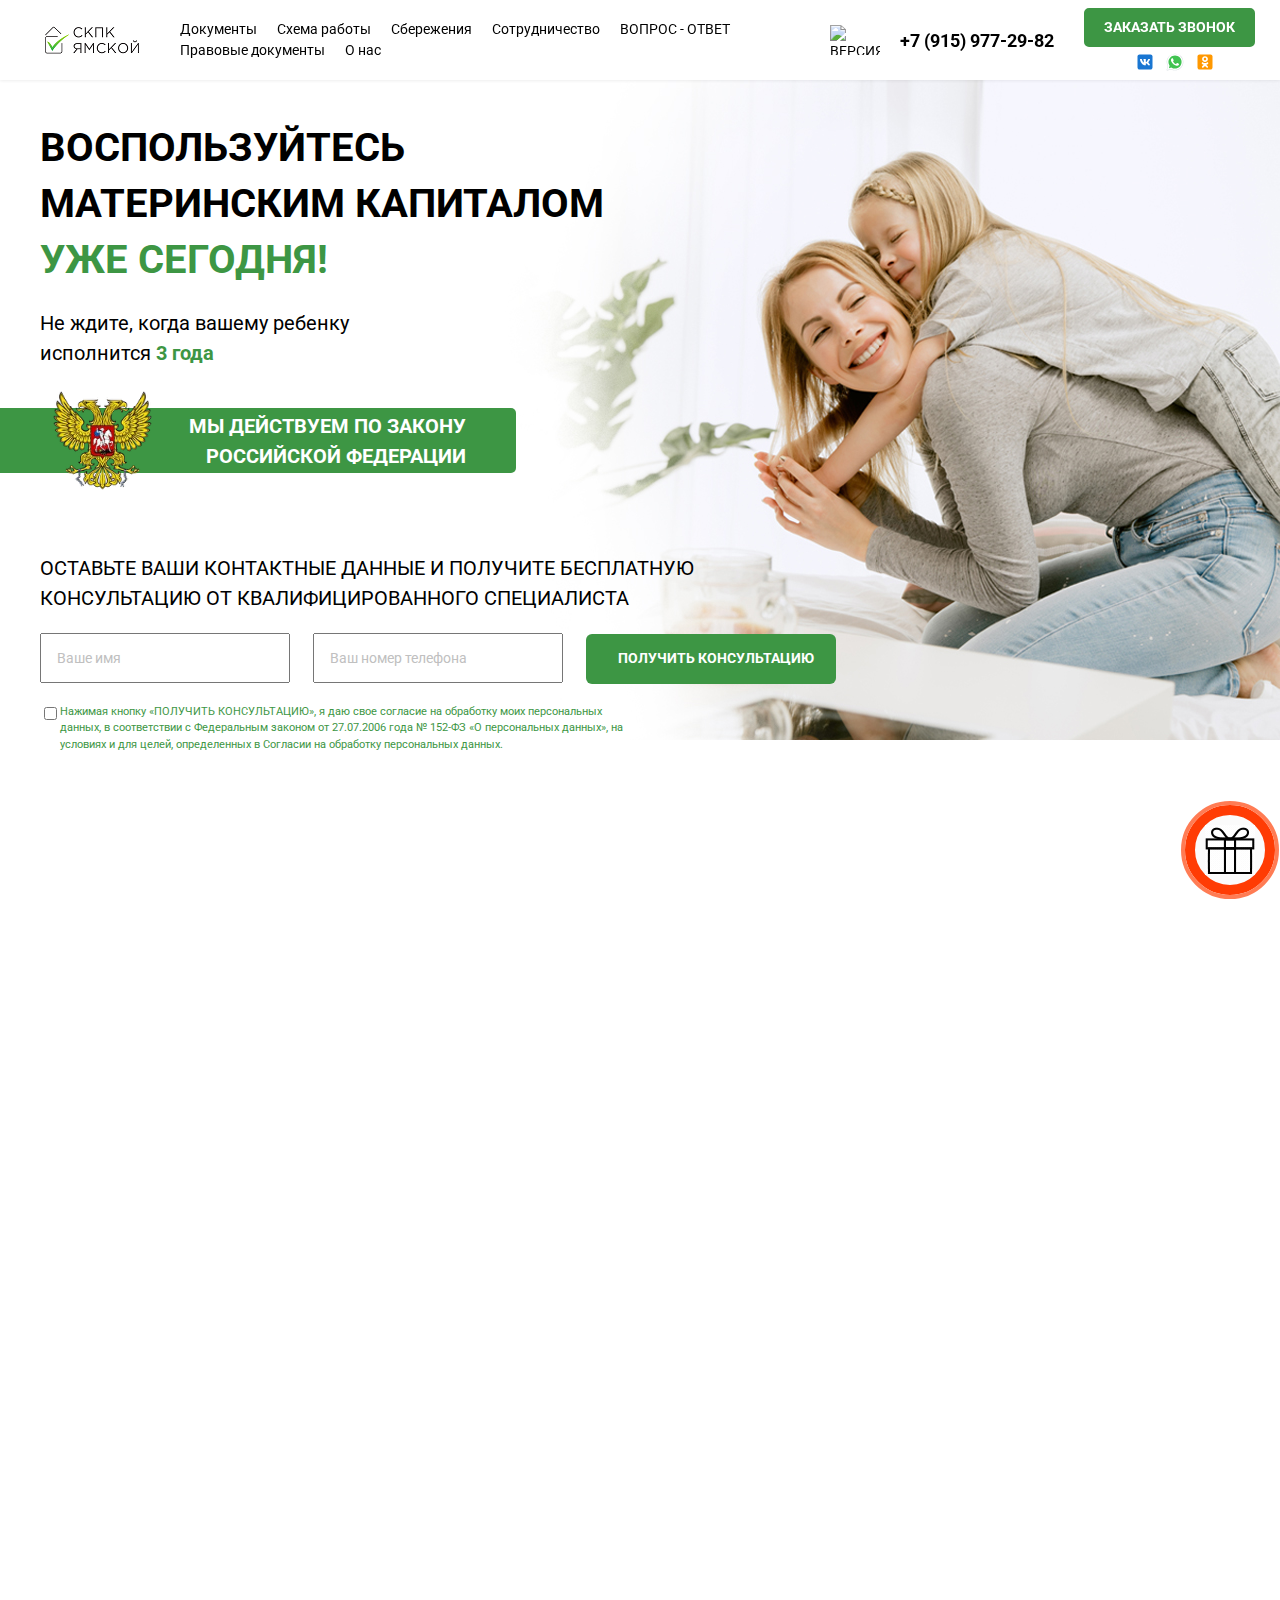
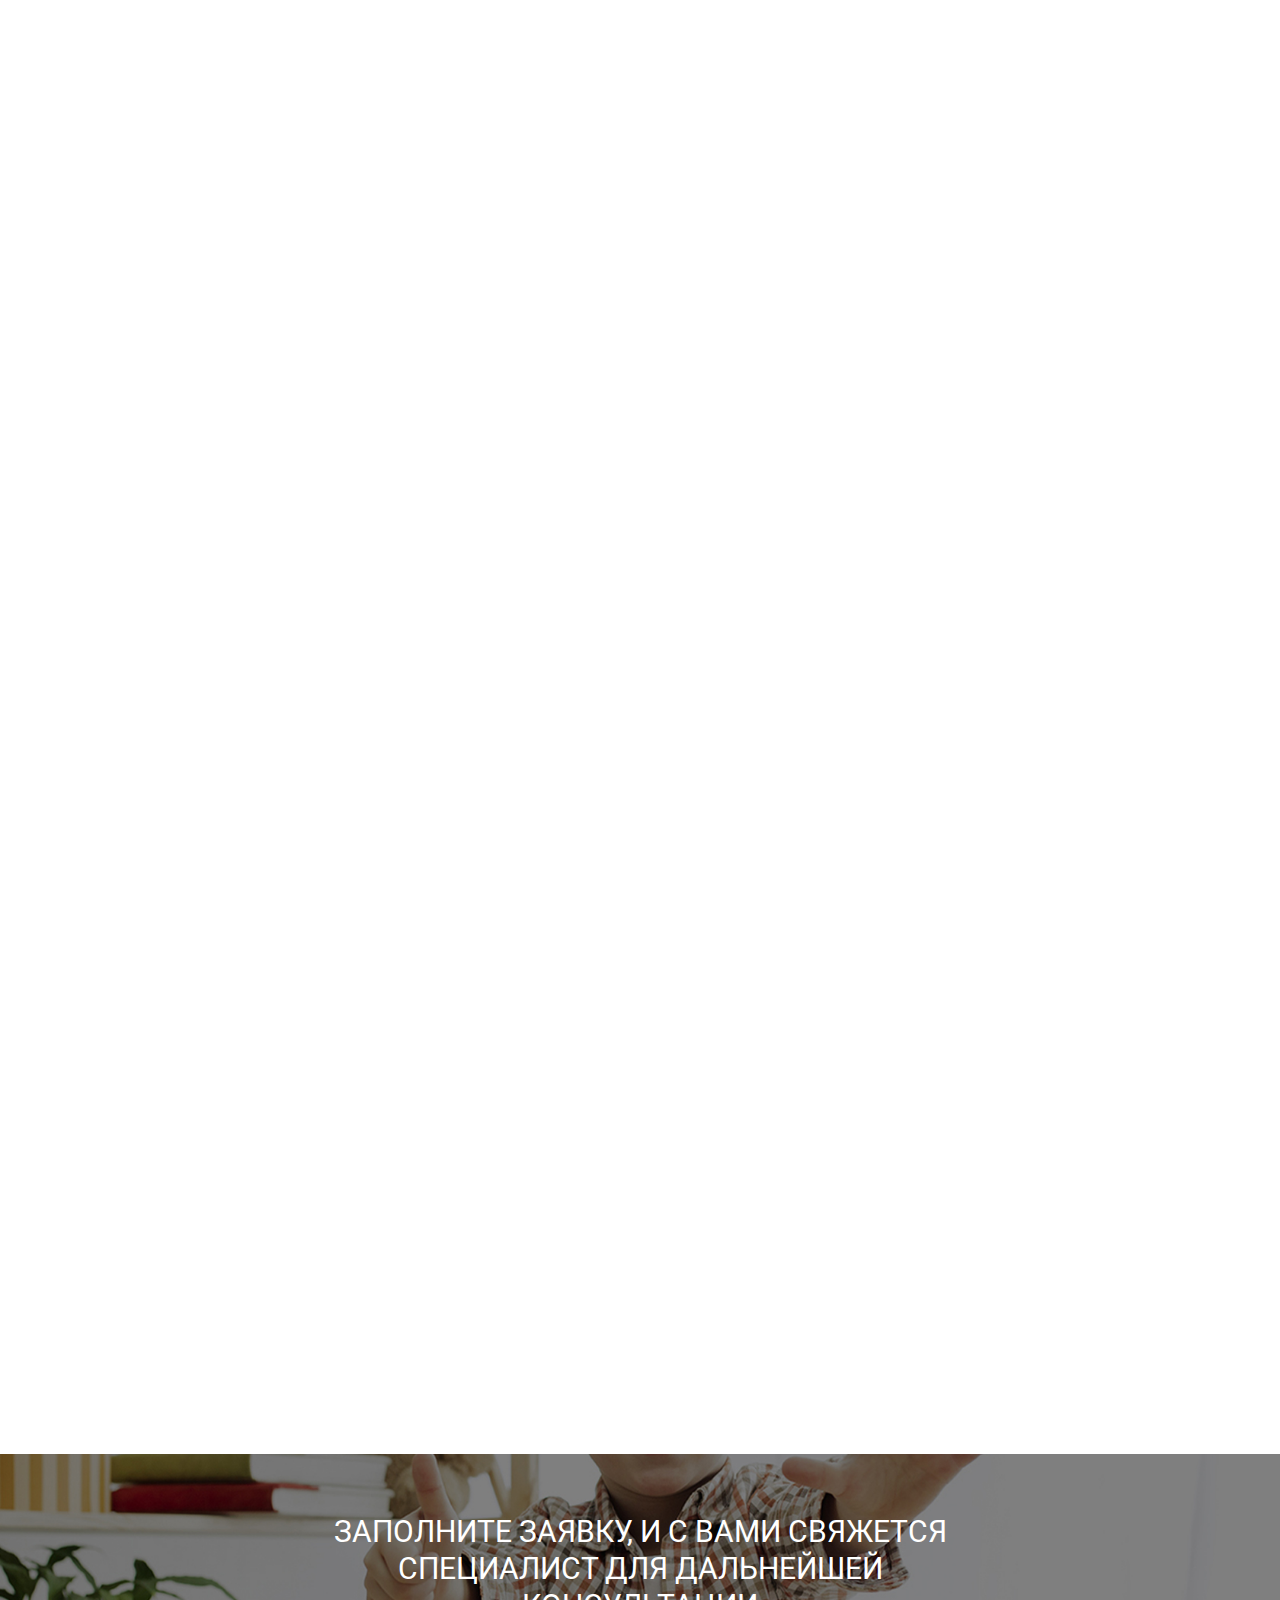
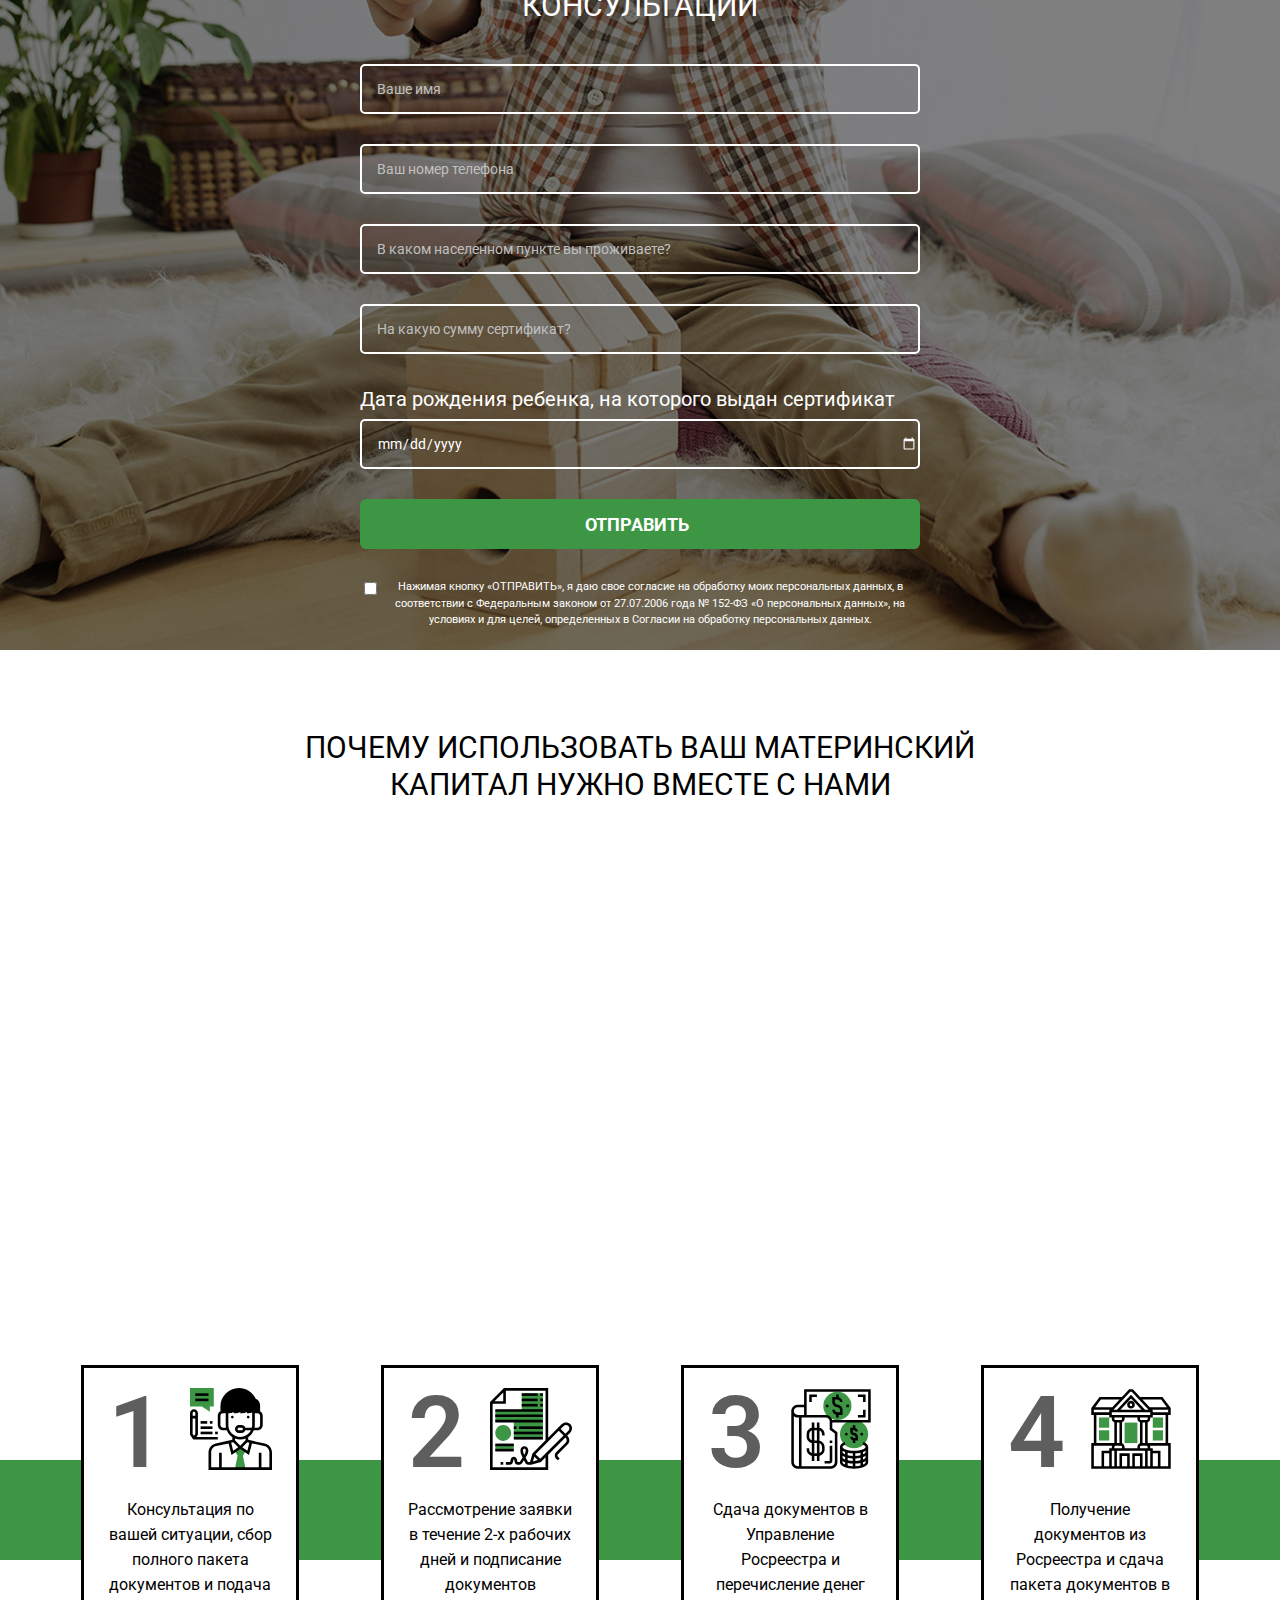
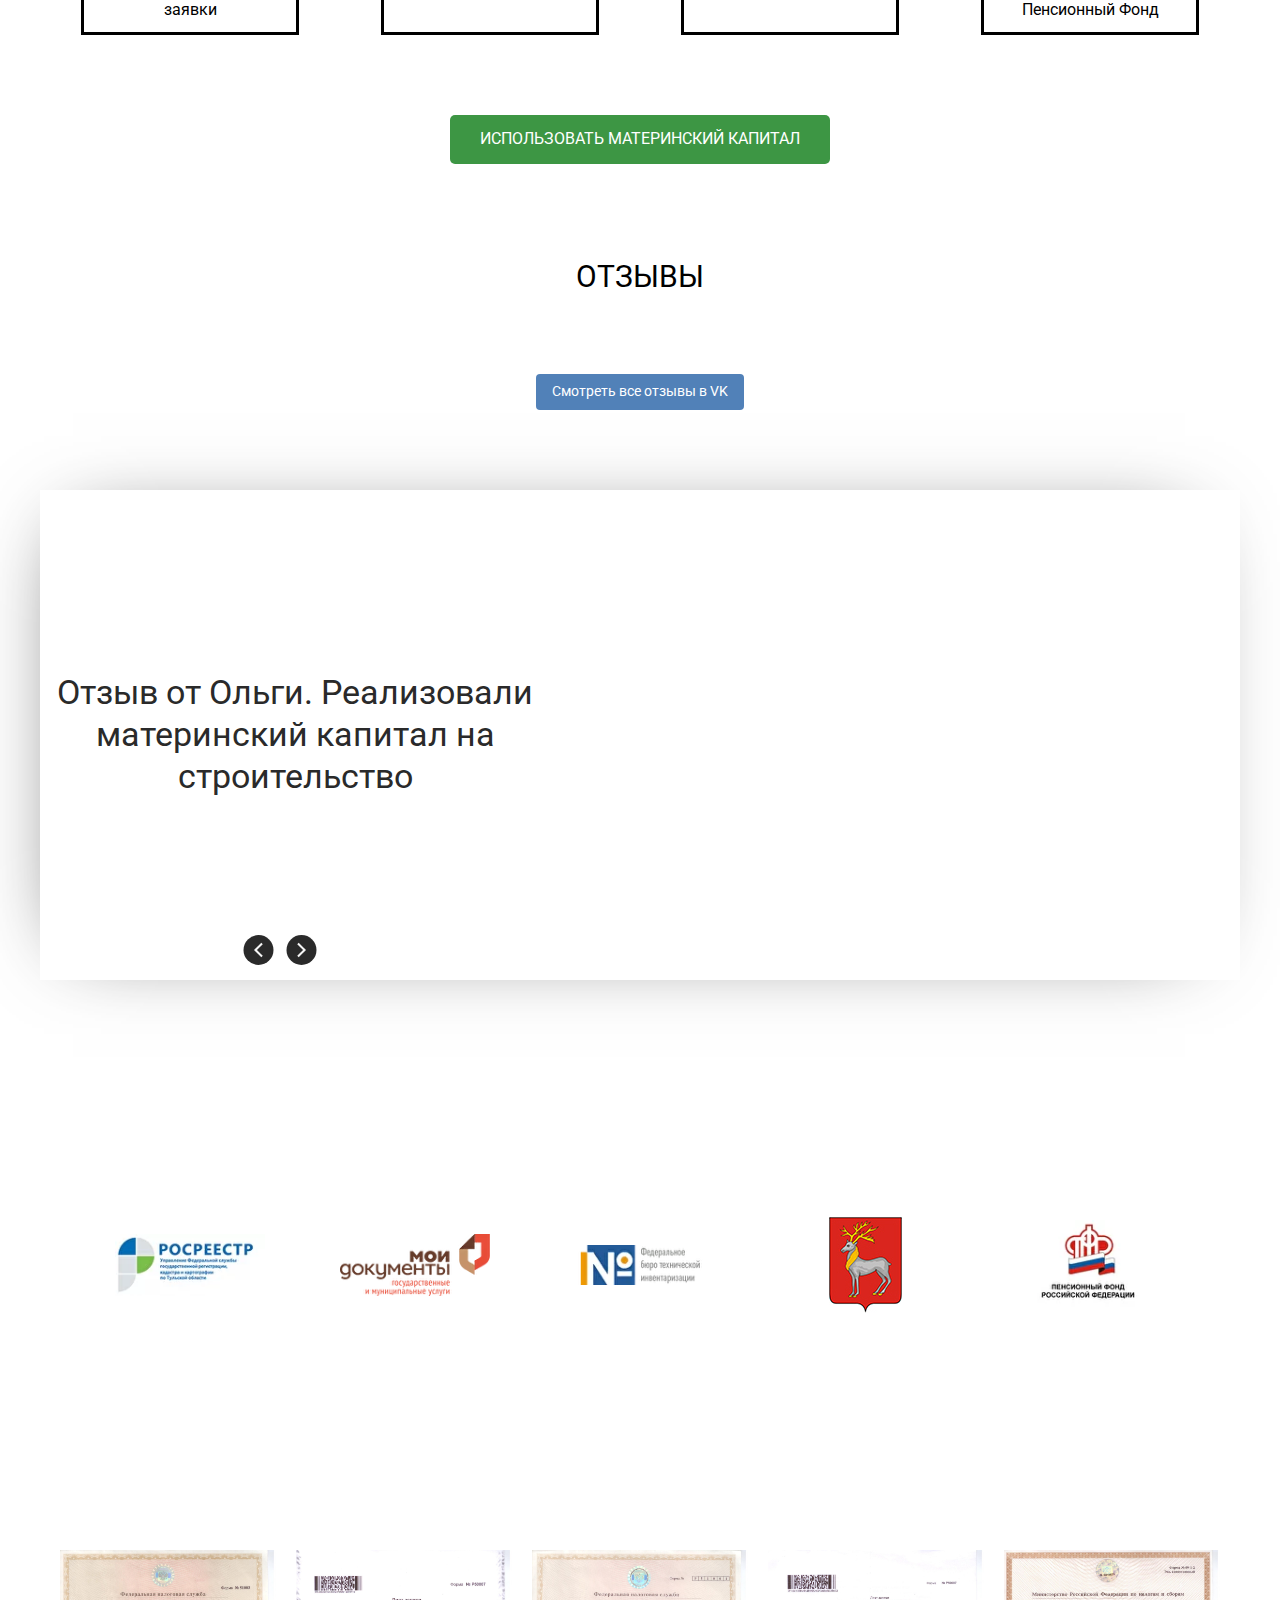
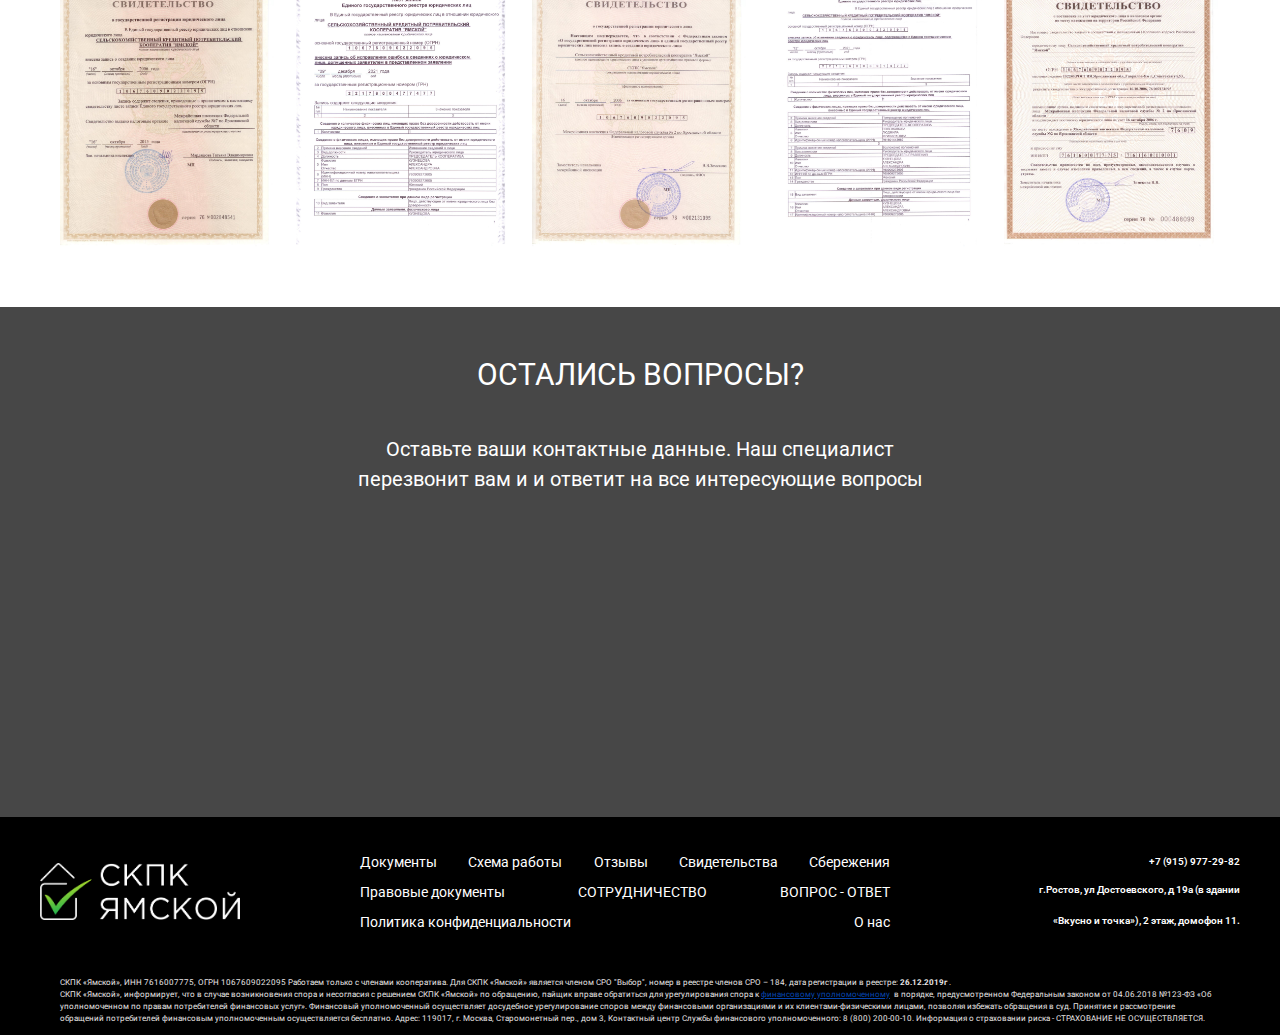
==== commit 6b1709a5: "fix: fix style for prisent" ====
--- a/public_html/index.html
+++ b/public_html/index.html
@@ -14,6 +14,7 @@
 	<link rel="stylesheet" href="./css/reviews.css">
 	<link rel="stylesheet" href="./css/military.css">
 	<link rel="stylesheet" href="./css/present.css">
+	<link rel="stylesheet" href="./css/sleep.css">
 	<link rel="stylesheet" href="./css/footer.css">
 	<link rel="preconnect" href="https://fonts.googleapis.com">
 	<link rel="preconnect" href="https://fonts.gstatic.com" crossorigin>
--- a/public_html/style.css
+++ b/public_html/style.css
@@ -777,7 +777,7 @@
 	text-align: end;
 }
 footer .wrapper div a {
-	font-size: 25px;
+	font-size: 10px;
 	font-weight: 600;
 	line-height: 1.55;
 }
--- a/public_html/css/present.css
+++ b/public_html/css/present.css
@@ -3,21 +3,32 @@
   --white: #fbfbfb;
 }
 .present{
-  width: 100px;
-  height: 100px;
+  width: 90px;
+  height: 90px;
   display: flex;
   align-items: center;
   justify-content: center;
   border-radius: 50%;
-  border: 15px solid var(--green);
+  border: 10px solid #FF3C04;
+  outline:4px solid rgb(255, 124, 84);
   background-color: var(--white);
   position: fixed;
   bottom: 5px;
   right: 5px;
   z-index: 1000;
   cursor: pointer;
+  animation: move .5s infinite alternate;
+  transition: all .3s linear;
   
-  
+}
+@keyframes move {
+  0% {
+    outline:4px solid rgb(255, 124, 84);
+  }
+
+  100% {
+    outline:8px solid rgba(255, 124, 84, 0.346);
+  }
 }
 
 .present img{
--- a/public_html/css/sleep.css
+++ b/public_html/css/sleep.css
@@ -0,0 +1,3 @@
+.sleep_mobile{
+  margin: 0 10px;
+}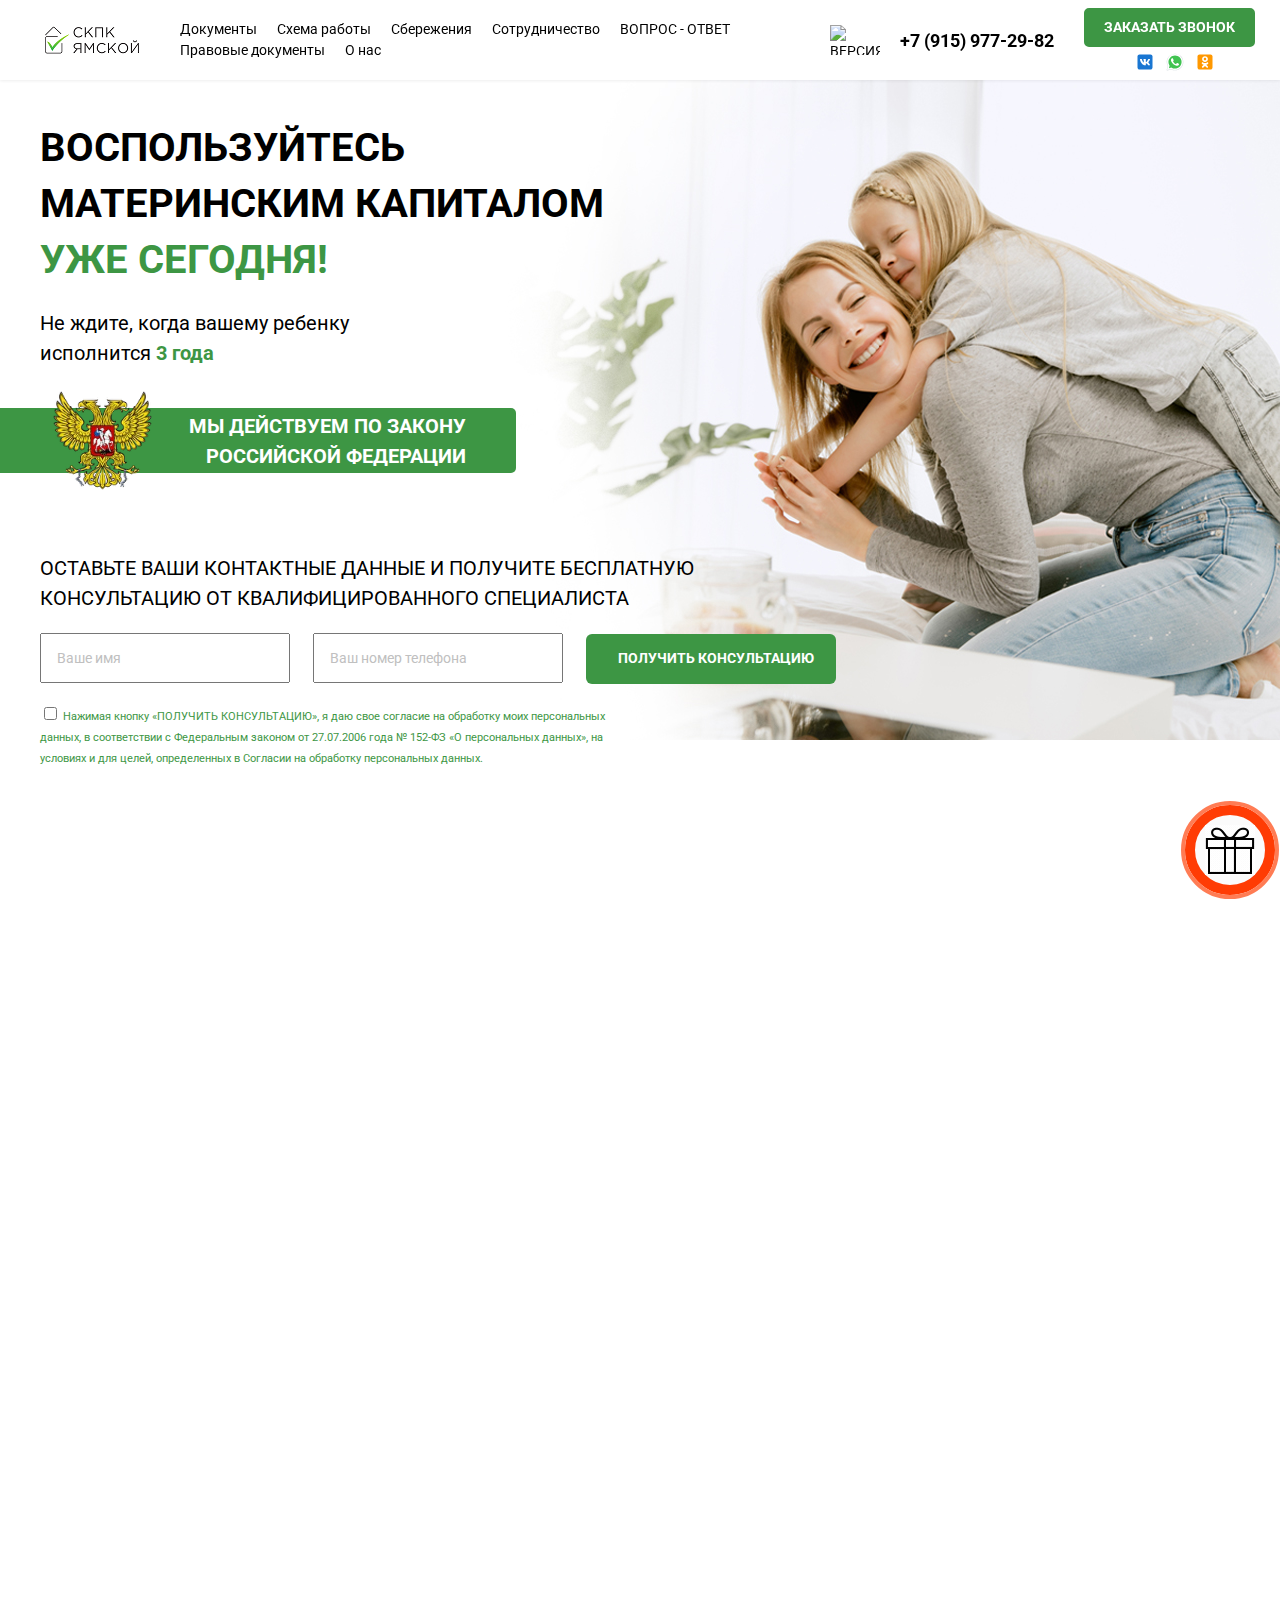
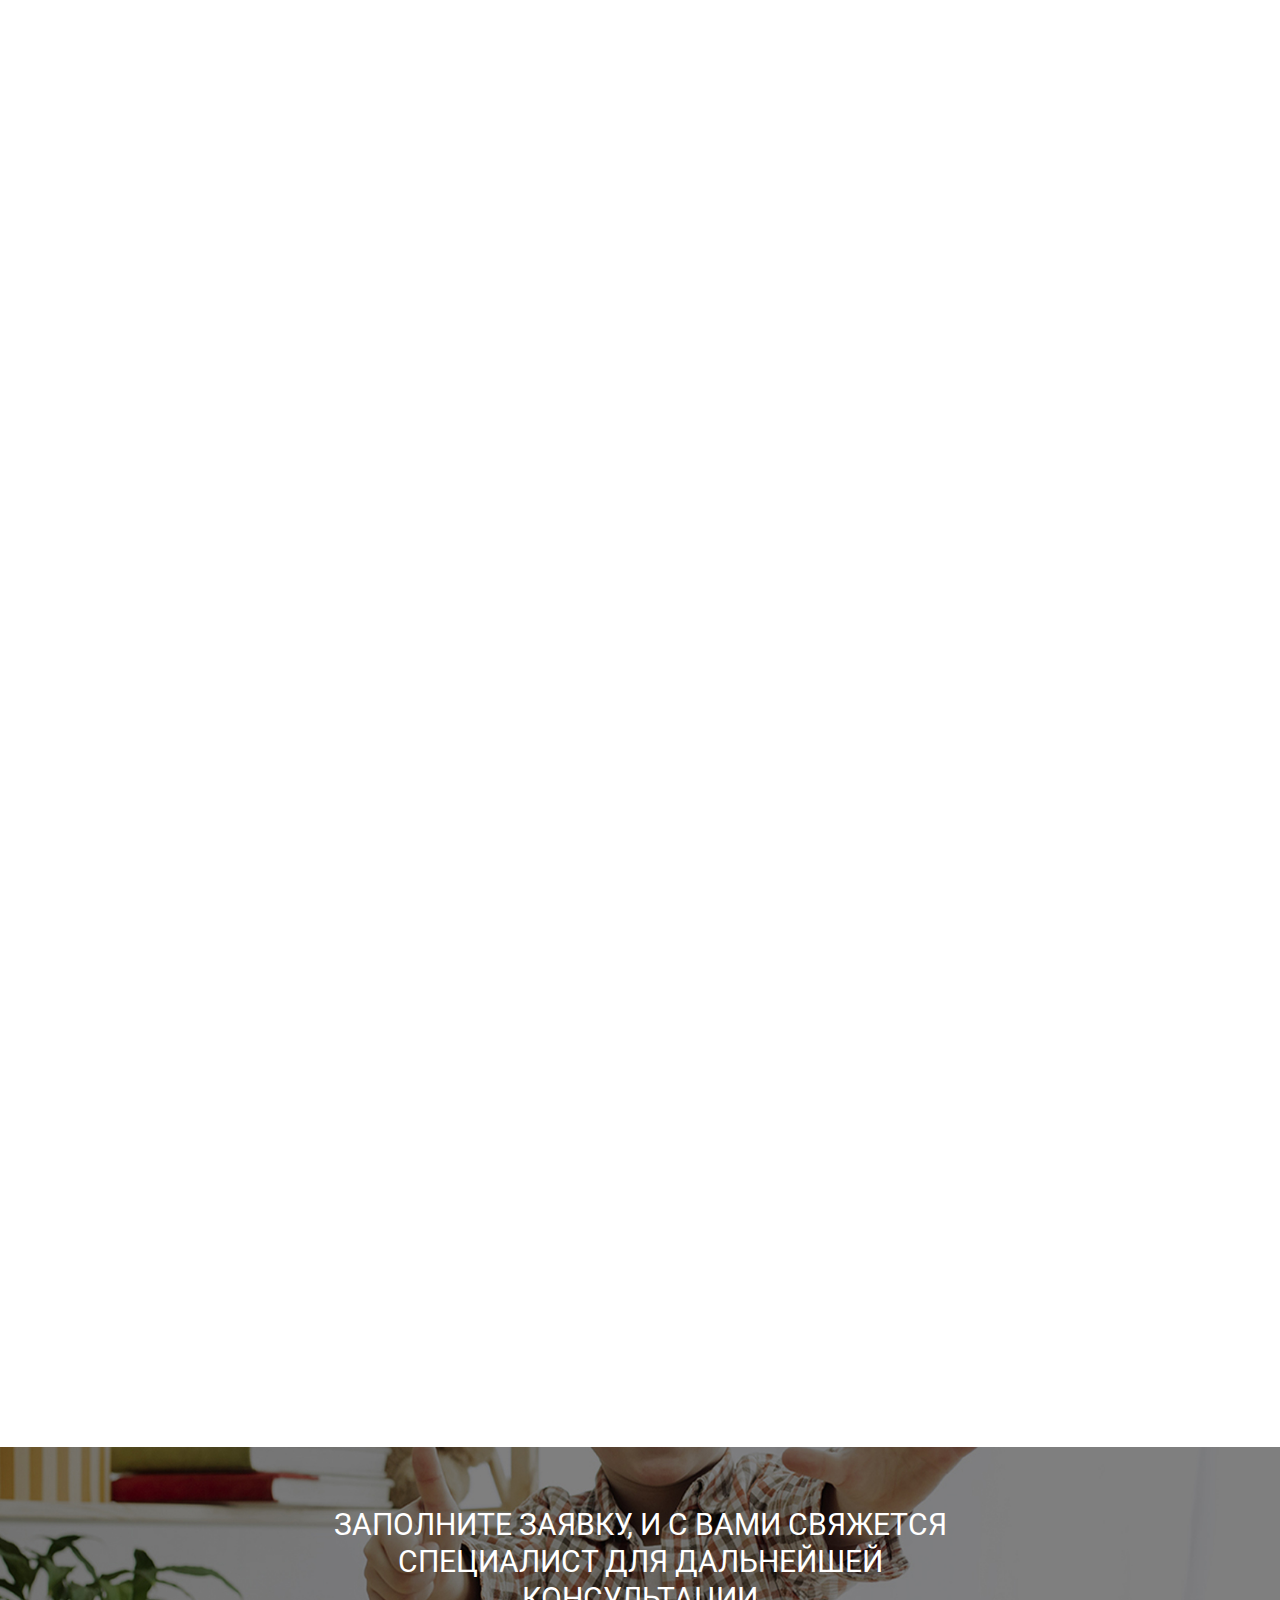
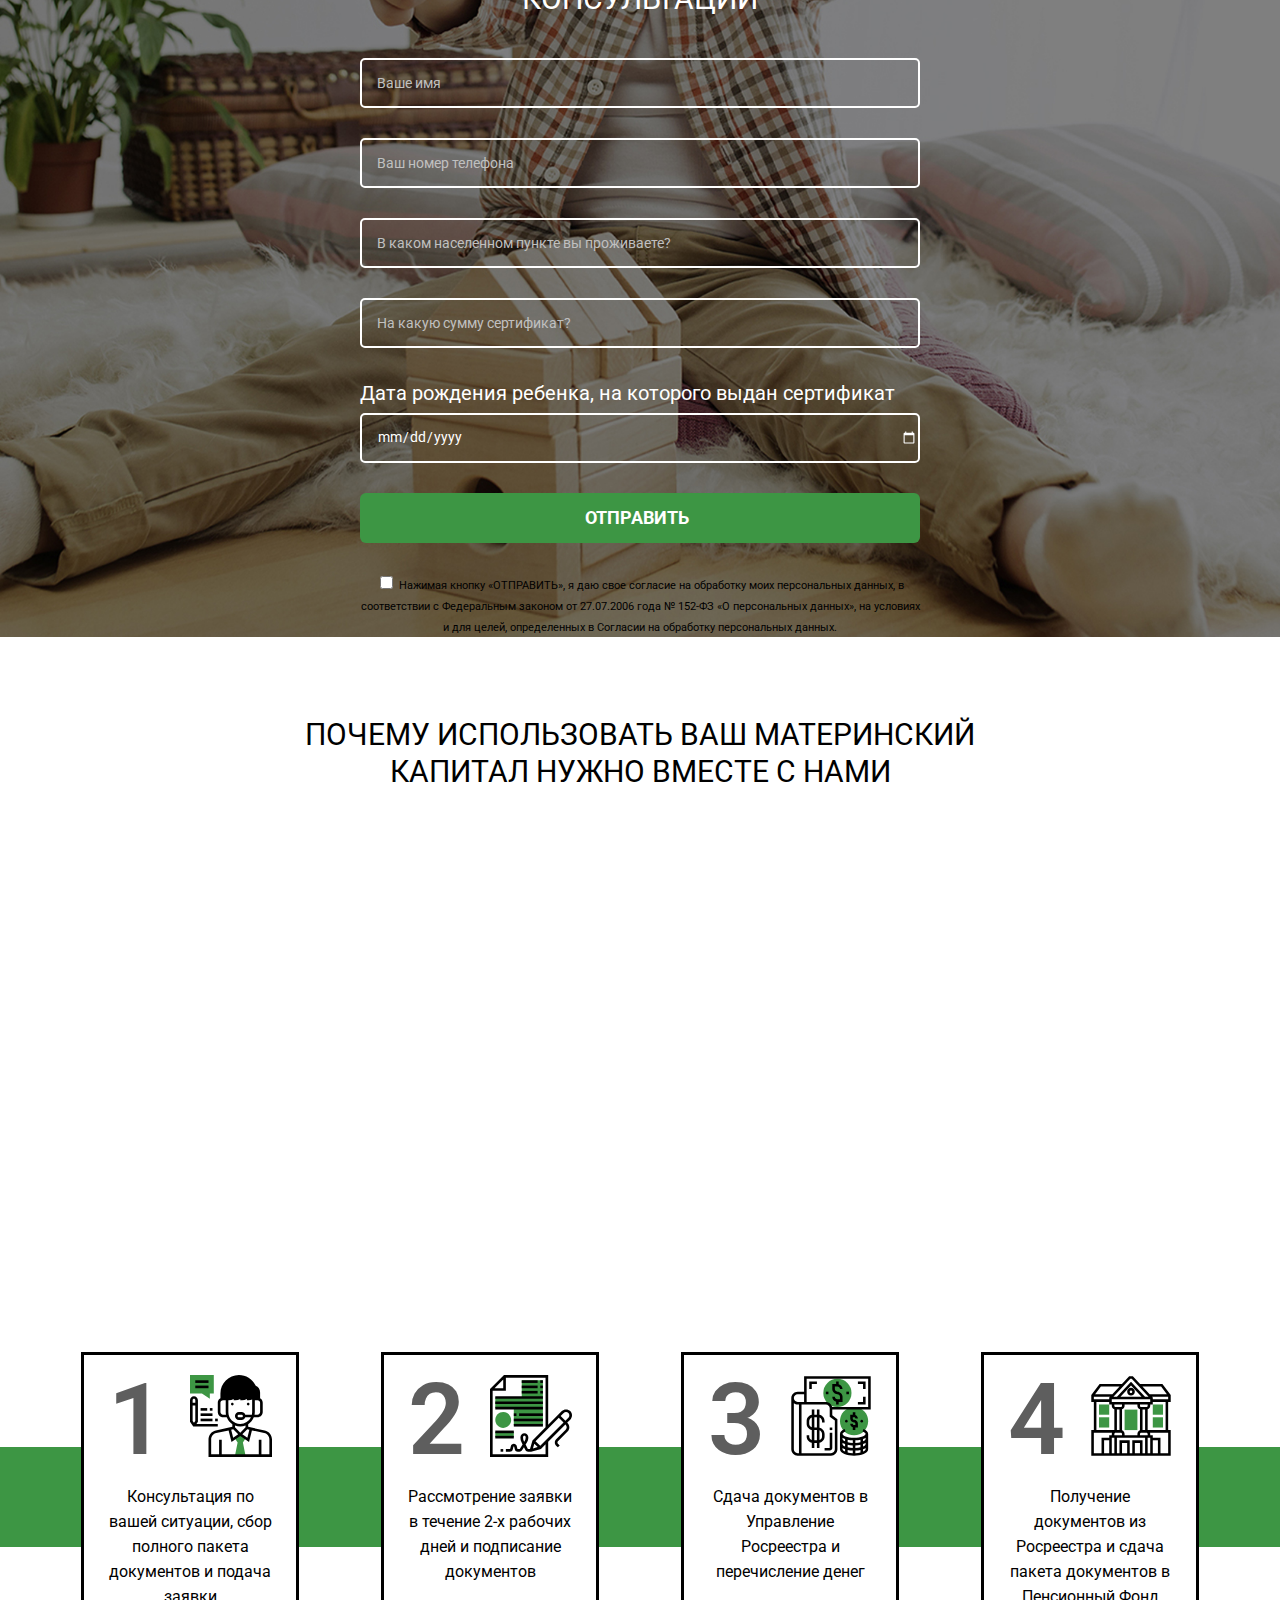
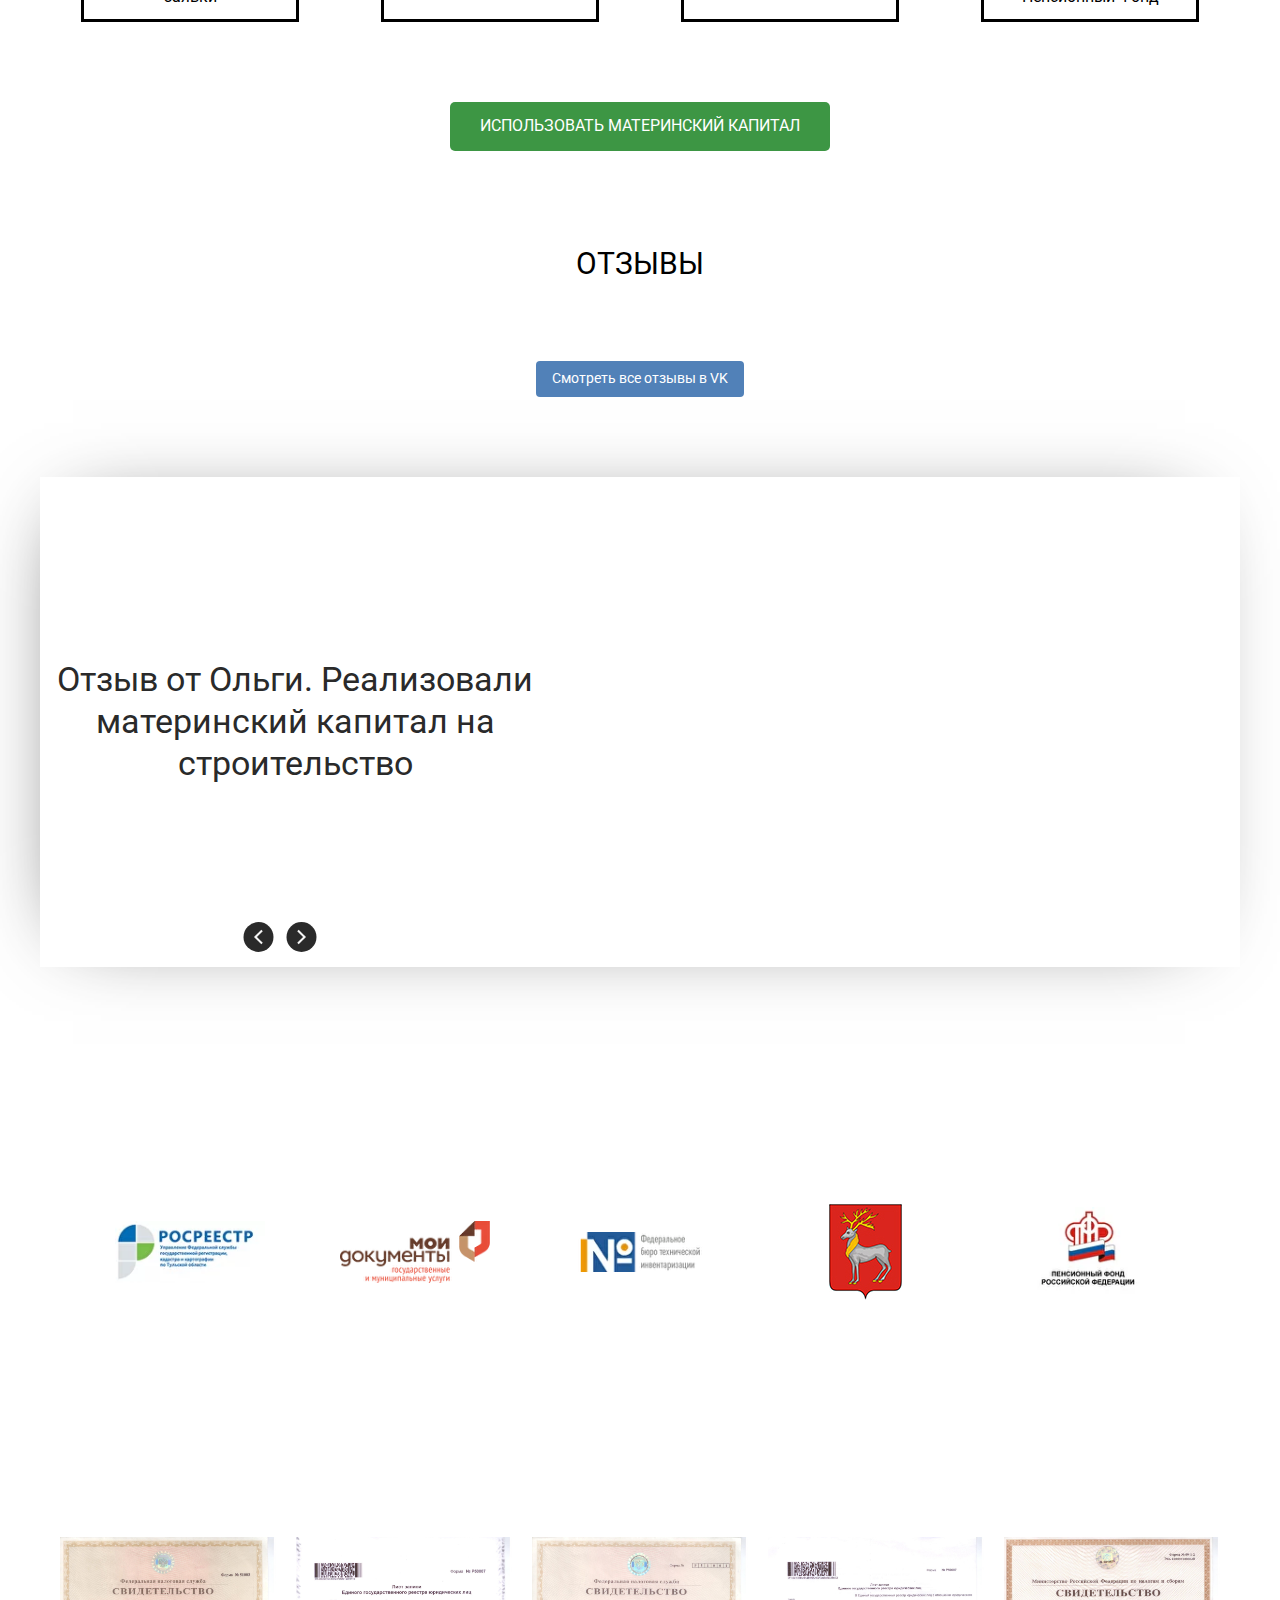
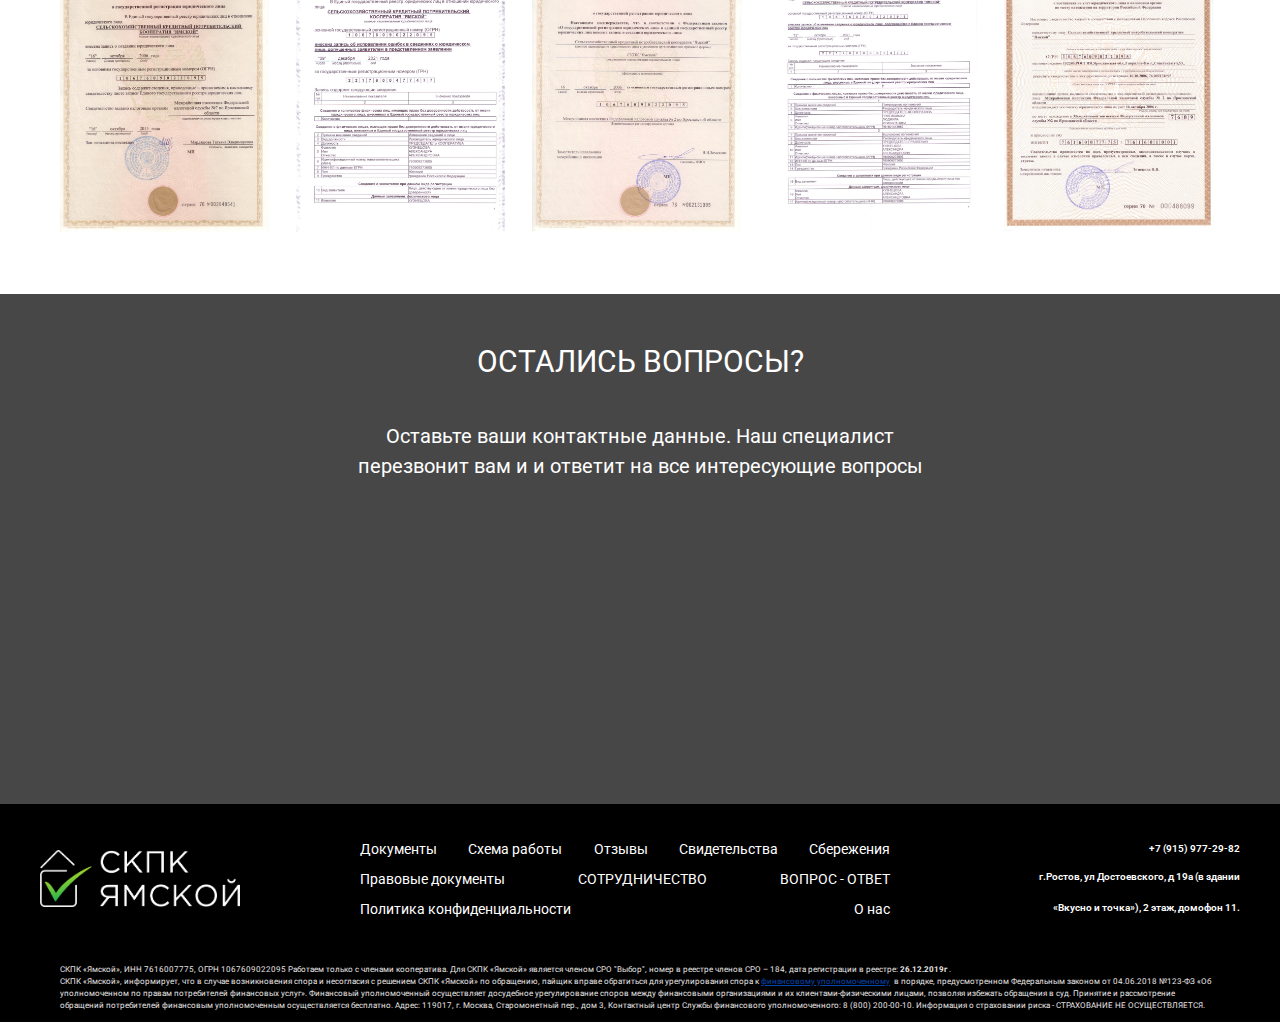
==== commit 16e04dcb: "fix: fix link" ====
--- a/public_html/index.html
+++ b/public_html/index.html
@@ -86,7 +86,6 @@
 				<div class="data__user">
 					<label for="data__user">
 						<!-- <span>Согласен на обработку <a href="policy.html">персональных данных</a></span> -->
-						<a target="_blank" href="http://www.consultant.ru/document/cons_doc_LAW_61801/">
 							<input type="checkbox" id="data__user" class="data__user-checked" required>
 							<span>
 
@@ -94,7 +93,7 @@
 								соответствии с Федеральным законом от 27.07.2006 года № 152-ФЗ «О персональных данных», на условиях и
 								для целей, определенных в Согласии на обработку персональных данных.
 							</span>
-						</a>
+
 					</label><br>
 				</div>
 
@@ -277,7 +276,7 @@
 						<input id="feedback__form" type="submit" value="ПОЛУЧИТЬ КОНСУЛЬТАЦИЮ" class="submit-button">
 						<div class="data__user feedback__form-data__user">
 							<label for="data__user">
-								<a target="_blank" href="http://www.consultant.ru/document/cons_doc_LAW_61801/">
+
 									<!-- <span>Согласен на обработку <a href="policy.html">персональных данных</a></span> -->
 									<input type="checkbox" id="data__user" class="data__user-checked" required>
 									<span class="feedback__form-top">
@@ -286,7 +285,7 @@
 										соответствии с Федеральным законом от 27.07.2006 года № 152-ФЗ «О персональных данных», на условиях
 										и для целей, определенных в Согласии на обработку персональных данных.
 									</span>
-								</a>
+
 							</label><br>
 						</div>
 						<!-- <button class="submit-button">ПОЛУЧИТЬ КОНСУЛЬТАЦИЮ</button> -->
@@ -460,7 +459,7 @@
 				<input type="submit" value="ОТПРАВИТЬ" class="submit-button">
 				<div class="data__user call-data__user">
 					<label for="data__user">
-						<a target="_blank" href="http://www.consultant.ru/document/cons_doc_LAW_61801/">
+
 							<!-- <span>Согласен на обработку <a href="policy.html">персональных данных</a></span> -->
 							<input type="checkbox" id="data__user" class="data__user-checked" required>
 							<span>
@@ -469,7 +468,7 @@
 								Федеральным законом от 27.07.2006 года № 152-ФЗ «О персональных данных», на условиях и для целей,
 								определенных в Согласии на обработку персональных данных.
 							</span>
-						</a>
+
 					</label><br>
 				</div>
 			</form>
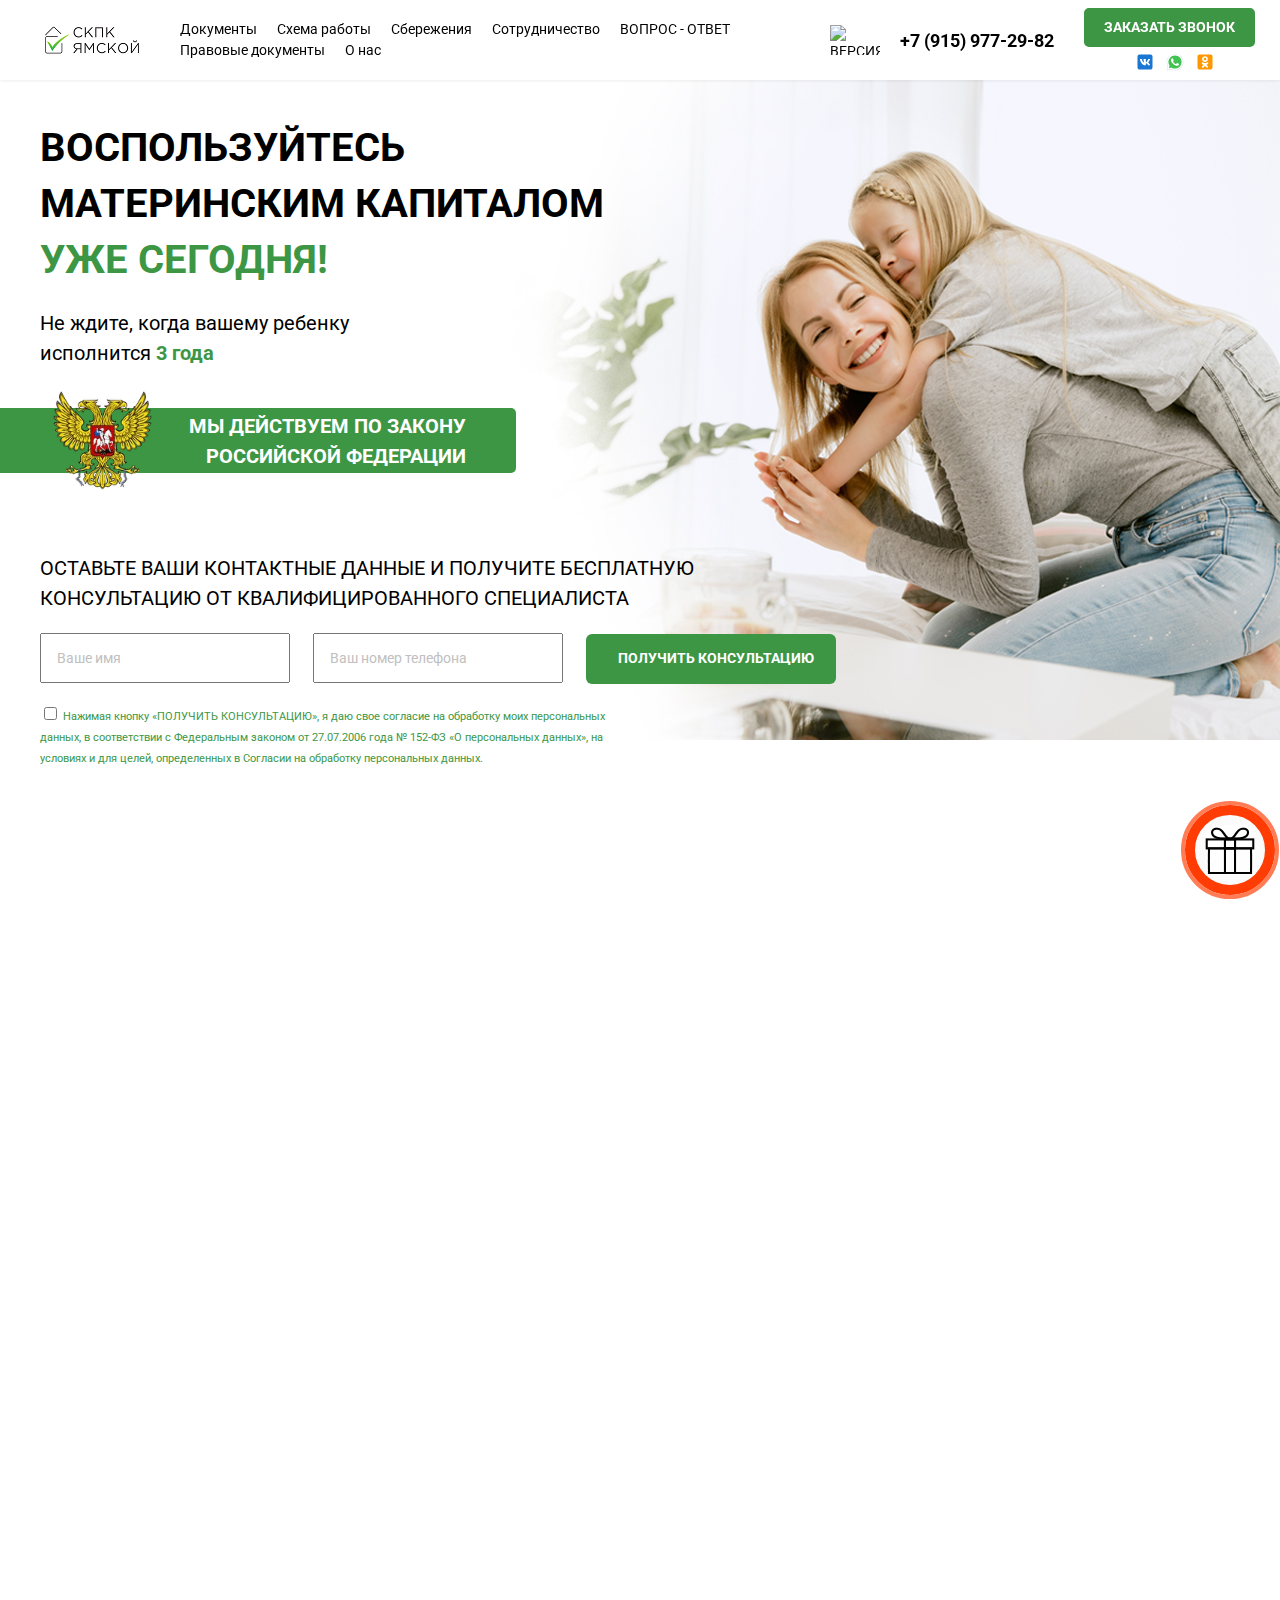
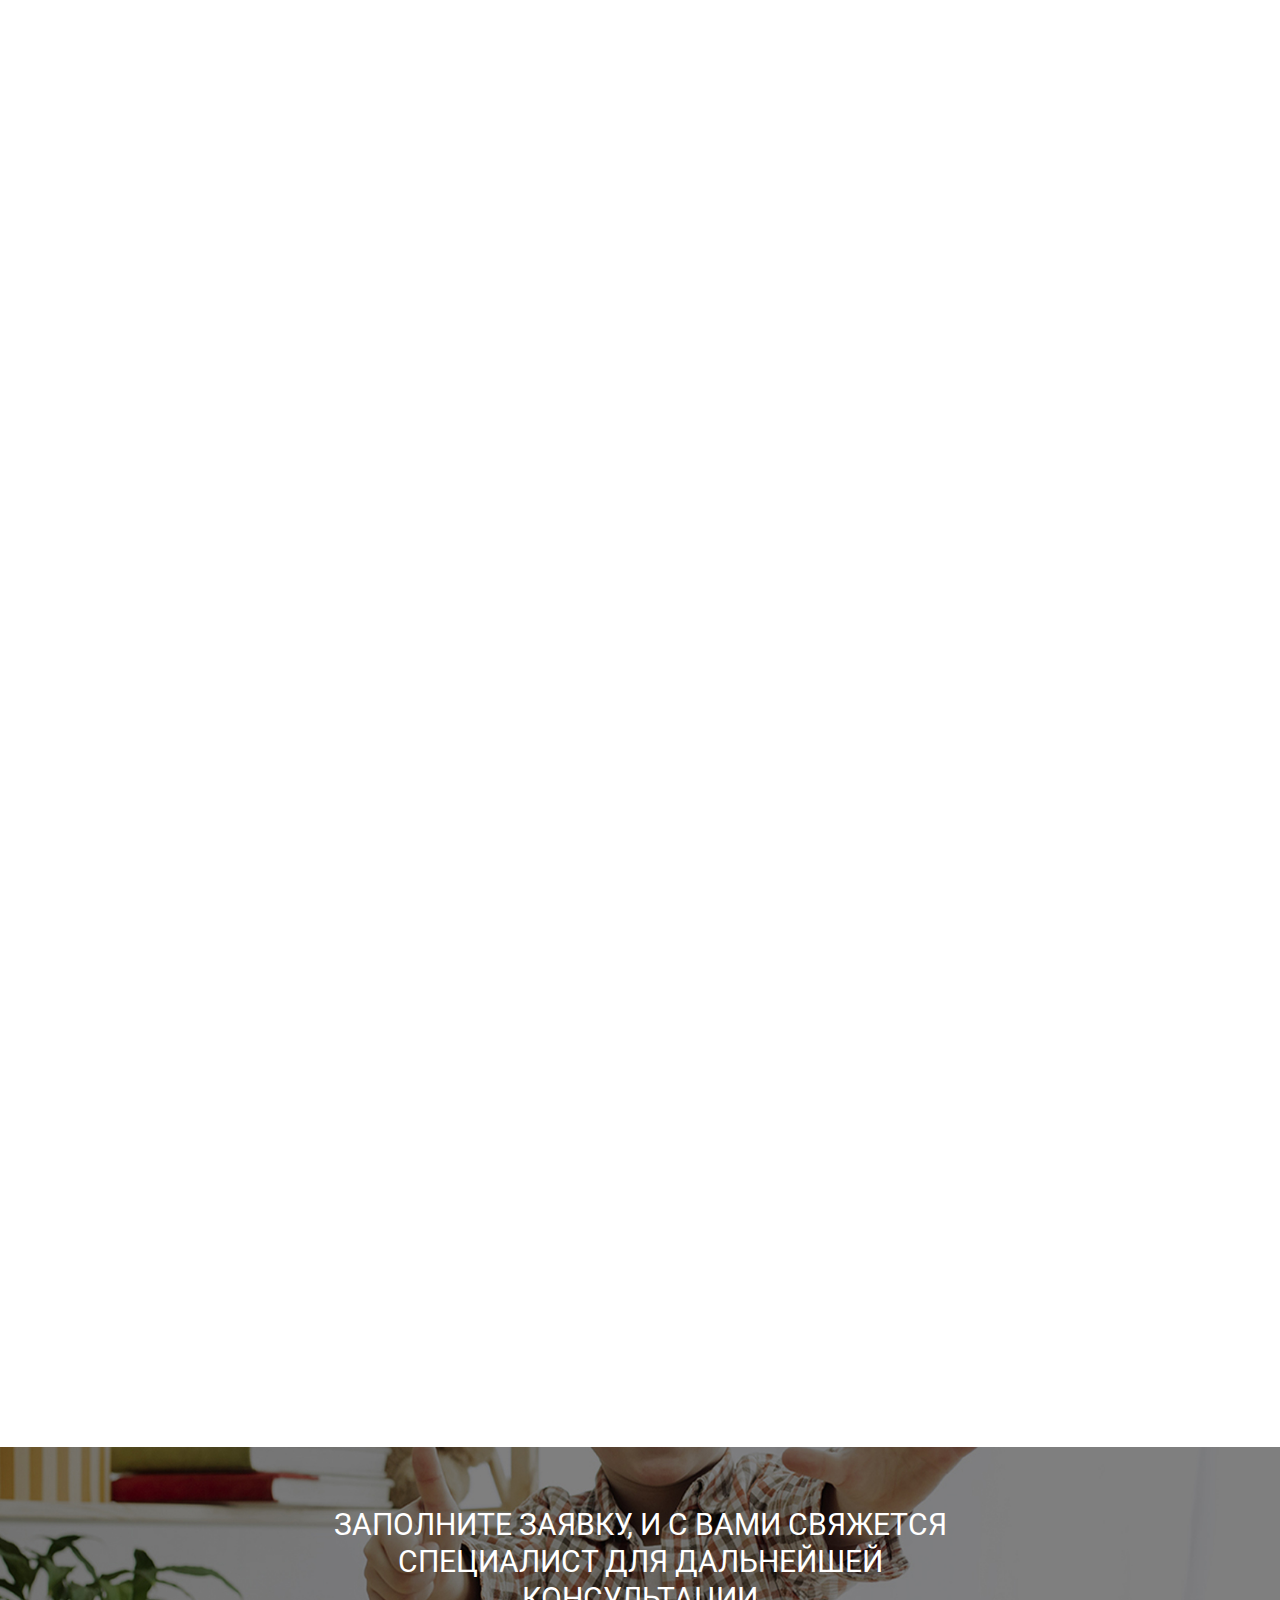
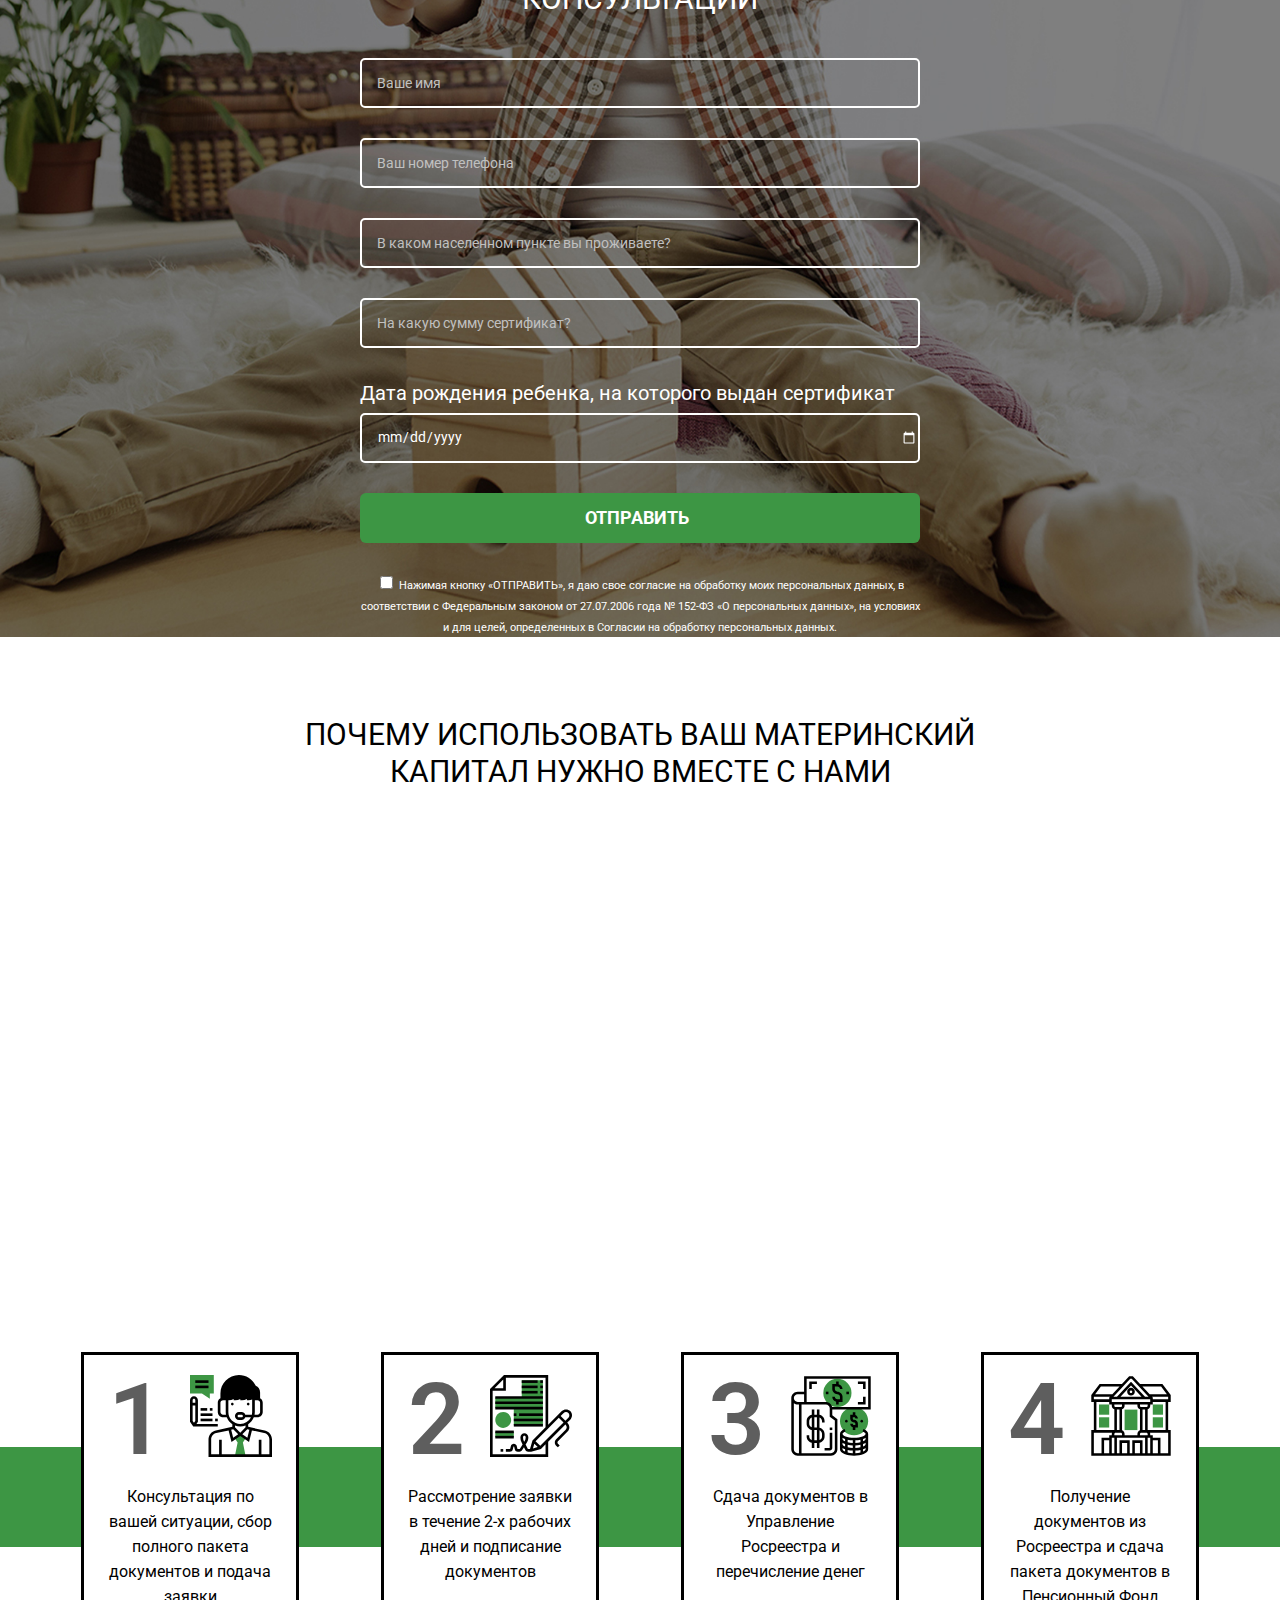
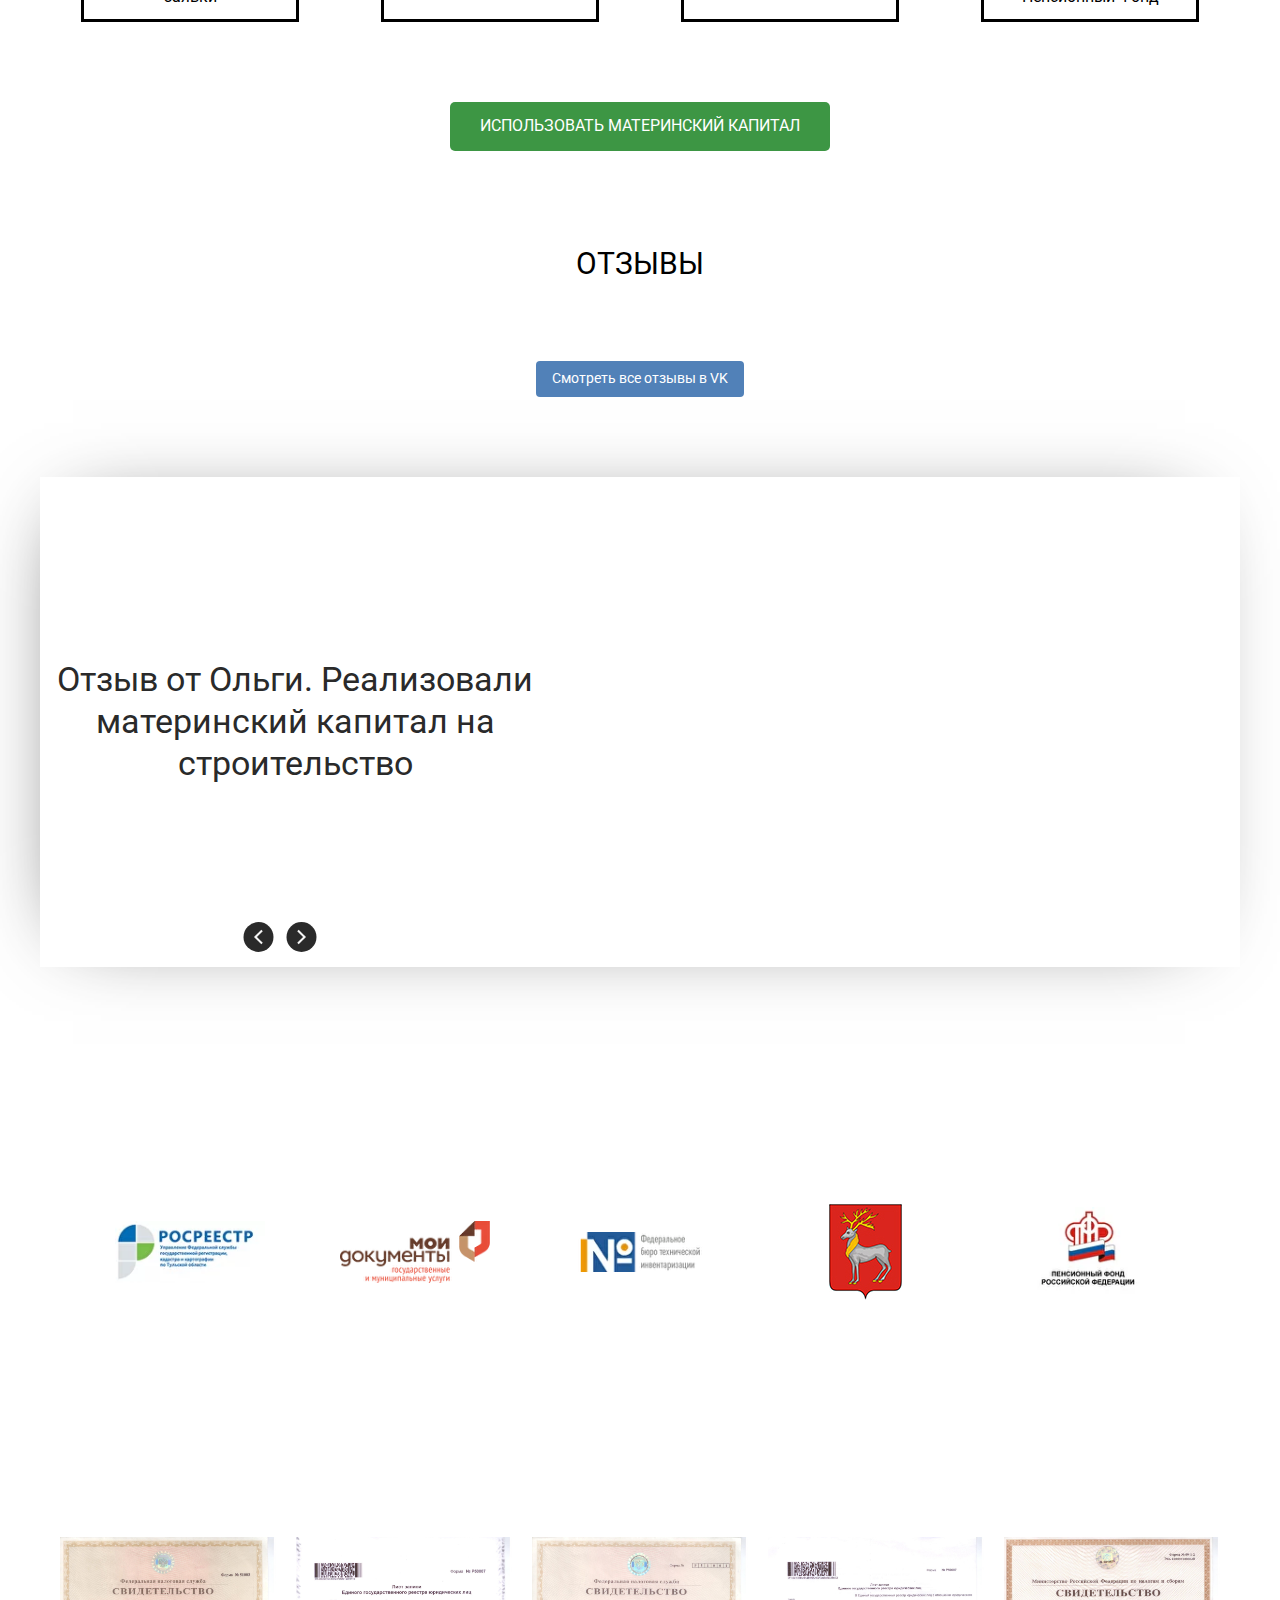
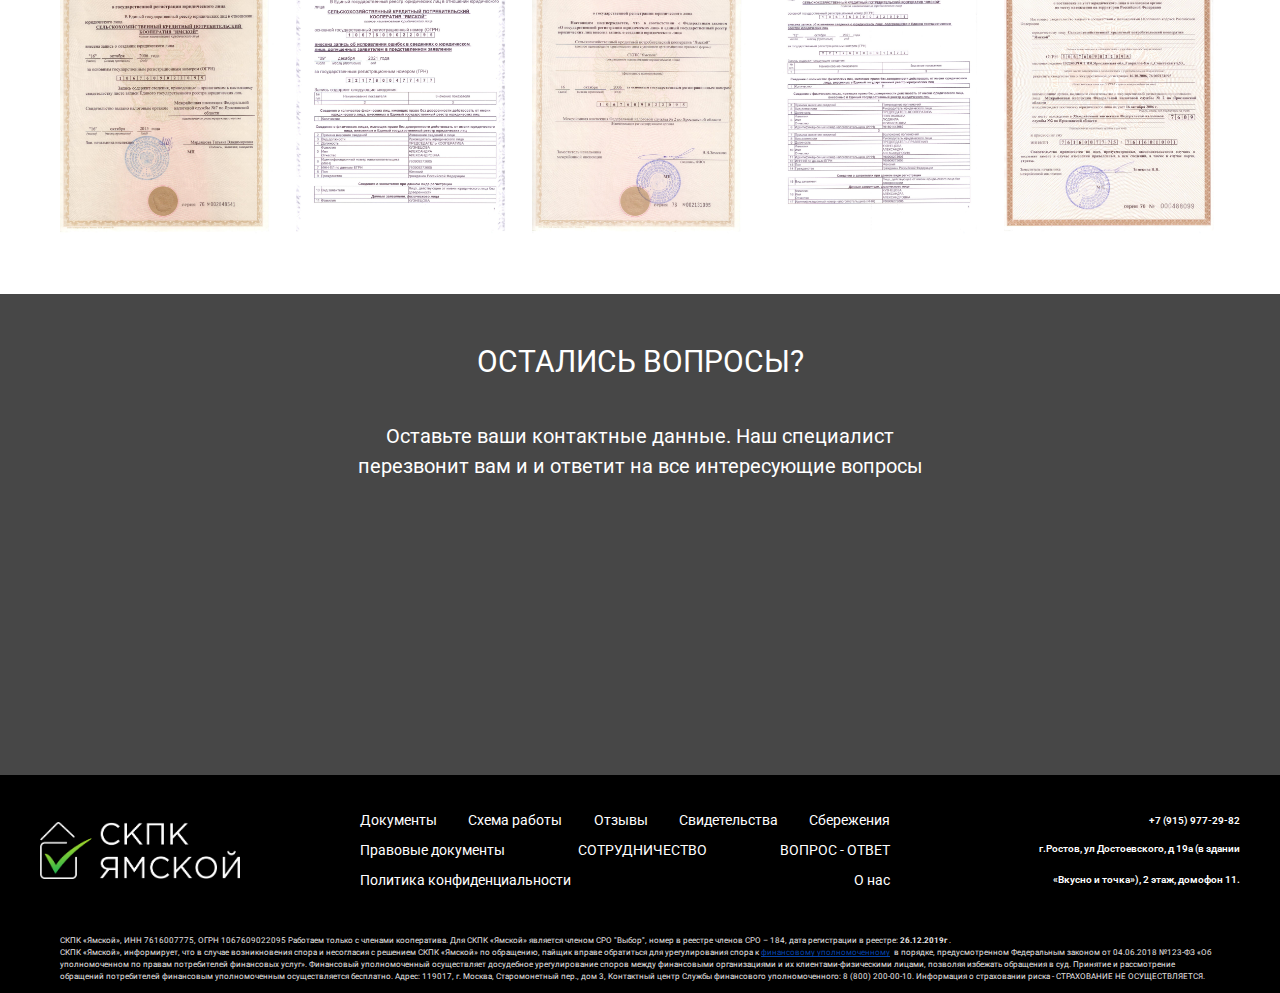
==== commit 5fca215f: "fix: fixed checkbox click" ====
--- a/public_html/index.html
+++ b/public_html/index.html
@@ -84,11 +84,10 @@
 
 
 				<div class="data__user">
-					<label for="data__user">
+					<label for="data__user4">
 						<!-- <span>Согласен на обработку <a href="policy.html">персональных данных</a></span> -->
-							<input type="checkbox" id="data__user" class="data__user-checked" required>
+							<input type="checkbox" id="data__user4" class="data__user-checked" required>
 							<span>
-
 								Нажимая кнопку «Получить подарок», я даю свое согласие на обработку моих персональных данных, в
 								соответствии с Федеральным законом от 27.07.2006 года № 152-ФЗ «О персональных данных», на условиях и
 								для целей, определенных в Согласии на обработку персональных данных.
@@ -96,6 +95,8 @@
 
 					</label><br>
 				</div>
+				
+				
 
 				<div class="present__modal-btn">
 					<button>Получить подарок</button>
@@ -274,11 +275,12 @@
 							placeholder="Ваш номер телефона" required>
 
 						<input id="feedback__form" type="submit" value="ПОЛУЧИТЬ КОНСУЛЬТАЦИЮ" class="submit-button">
+
 						<div class="data__user feedback__form-data__user">
-							<label for="data__user">
+							<label for="data__user1">
 
 									<!-- <span>Согласен на обработку <a href="policy.html">персональных данных</a></span> -->
-									<input type="checkbox" id="data__user" class="data__user-checked" required>
+									<input type="checkbox" id="data__user1" class="data__user-checked" required>
 									<span class="feedback__form-top">
 
 										Нажимая кнопку «ПОЛУЧИТЬ КОНСУЛЬТАЦИЮ», я даю свое согласие на обработку моих персональных данных, в
@@ -458,11 +460,11 @@
 				<input id="feedback__form-middle" type="date" name="Дата рождения ребёнка" required>
 				<input type="submit" value="ОТПРАВИТЬ" class="submit-button">
 				<div class="data__user call-data__user">
-					<label for="data__user">
+					<label for="data__user2">
 
 							<!-- <span>Согласен на обработку <a href="policy.html">персональных данных</a></span> -->
-							<input type="checkbox" id="data__user" class="data__user-checked" required>
-							<span>
+							<input type="checkbox" id="data__user2" class="data__user-checked" required>
+							<span style="color: white;">
 
 								Нажимая кнопку «ОТПРАВИТЬ», я даю свое согласие на обработку моих персональных данных, в соответствии с
 								Федеральным законом от 27.07.2006 года № 152-ФЗ «О персональных данных», на условиях и для целей,
@@ -665,16 +667,16 @@
 					placeholder="Ваш номер телефона" required>
 				<input id="feedback__form" type="submit" value="ОТПРАВИТЬ" class="submit-button">
 				<div class="data__user feedback__form-data__user-footer">
-					<label for="data__user">
-						<input type="checkbox" id="data__user" class="data__user-checked" required>
-						<a target="_blank" href="http://www.consultant.ru/document/cons_doc_LAW_61801/">
+					<label for="data__user3">
+						<input type="checkbox" id="data__user3" class="data__user-checked" required>
+
 							<span class="feedback__form-bottom">
 
 								Нажимая кнопку «ПОЛУЧИТЬ КОНСУЛЬТАЦИЮ», я даю свое согласие на обработку моих персональных данных, в
 								соответствии с Федеральным законом от 27.07.2006 года № 152-ФЗ «О персональных данных», на условиях и
 								для целей, определенных в Согласии на обработку персональных данных.
 							</span>
-						</a>
+
 					</label><br>
 				</div>
 			</form>
@@ -728,10 +730,10 @@
 			</p>
 		</div>
 	</footer>
+	<script src="js/checkbox/checkbox.js"></script>
 	<script type="module" src="js/script.js"></script>
 	<script src="js/modal/present.js"></script>
 	<script src="js/slider/slider.js"></script>
-	<script src="js/checkbox/checkbox.js"></script>
 	<script src="https://cdn.jsdelivr.net/npm/jquery@3.5.1/dist/jquery.min.js"></script>
 	<script src="https://cdn.jsdelivr.net/gh/fancyapps/fancybox@3.5.7/dist/jquery.fancybox.min.js"></script>
 	<script src="js/jquery-1.11.3.min.js"></script>
--- a/public_html/css/checkbox.css
+++ b/public_html/css/checkbox.css
@@ -46,4 +46,8 @@
   .feedback__form-data__user{
     width: 100%;
   }
+}
+#data__user{
+  width: 20px;
+  height: 20px;
 }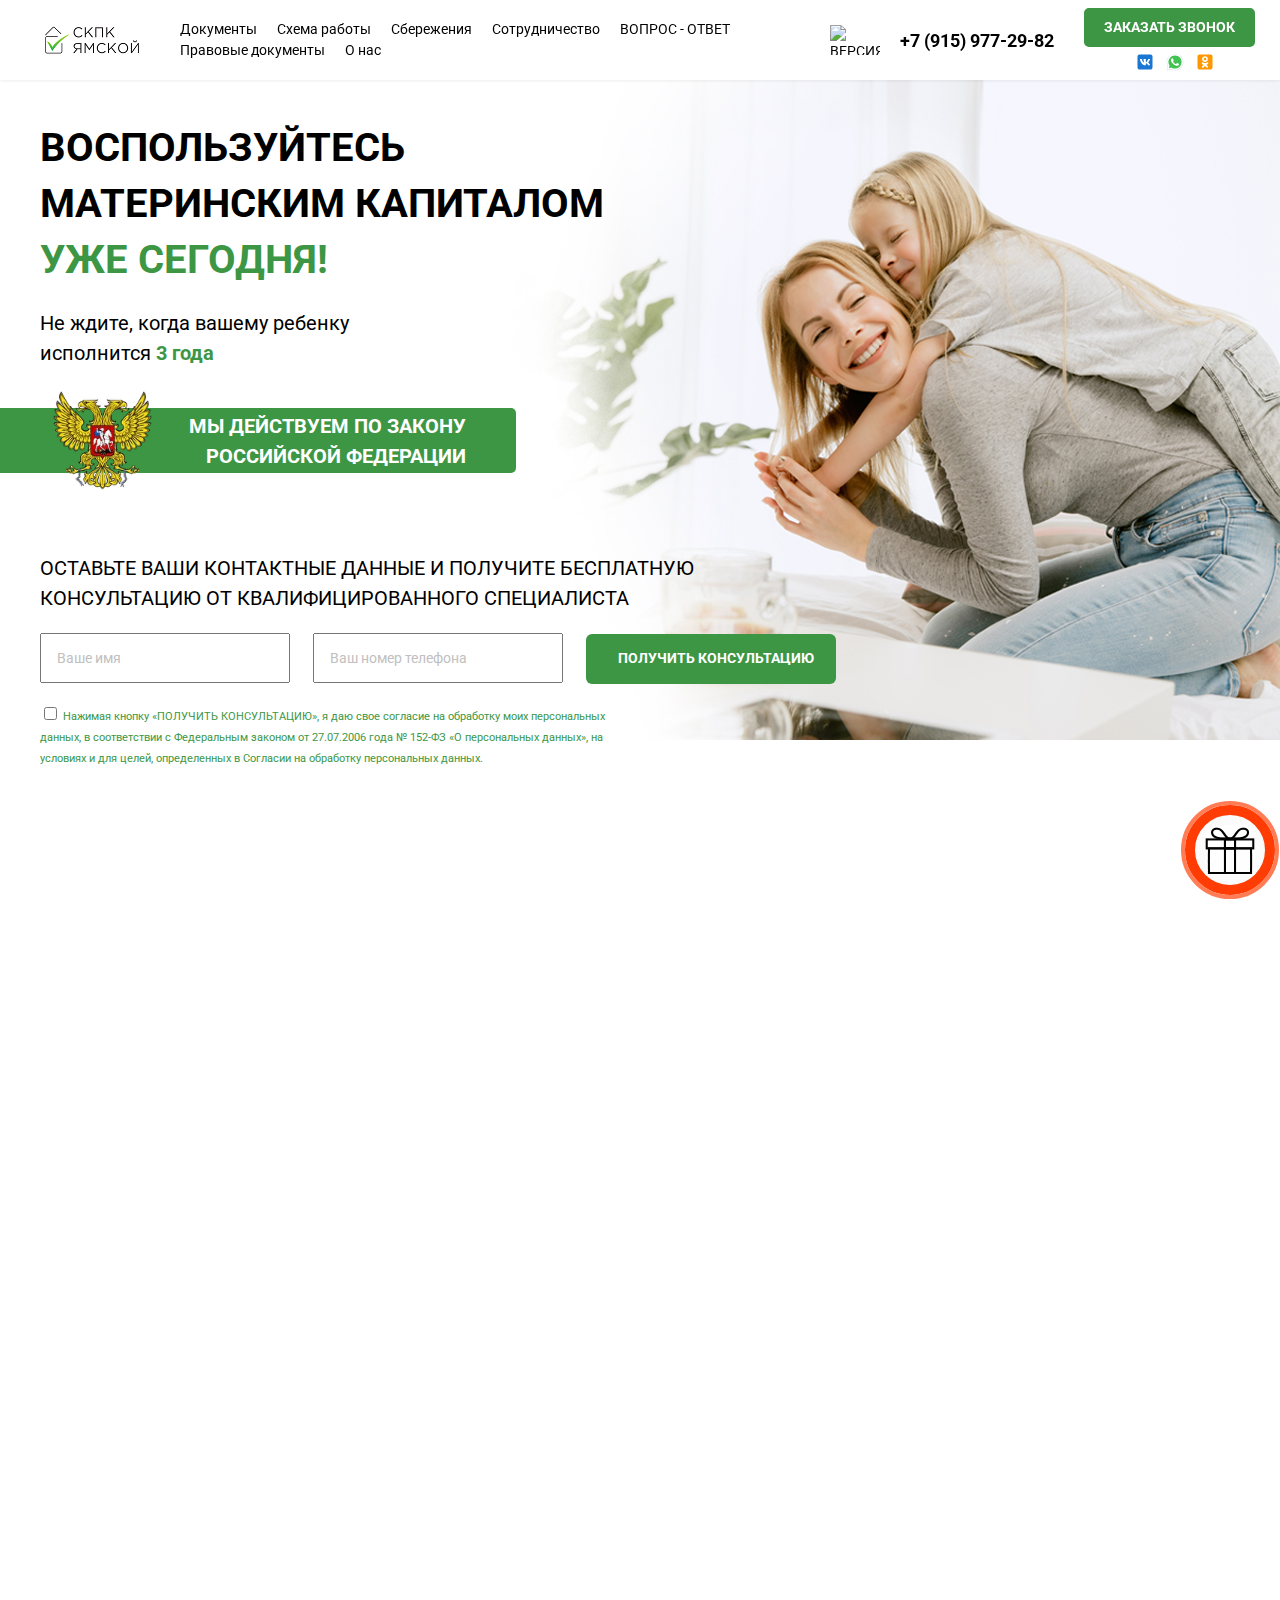
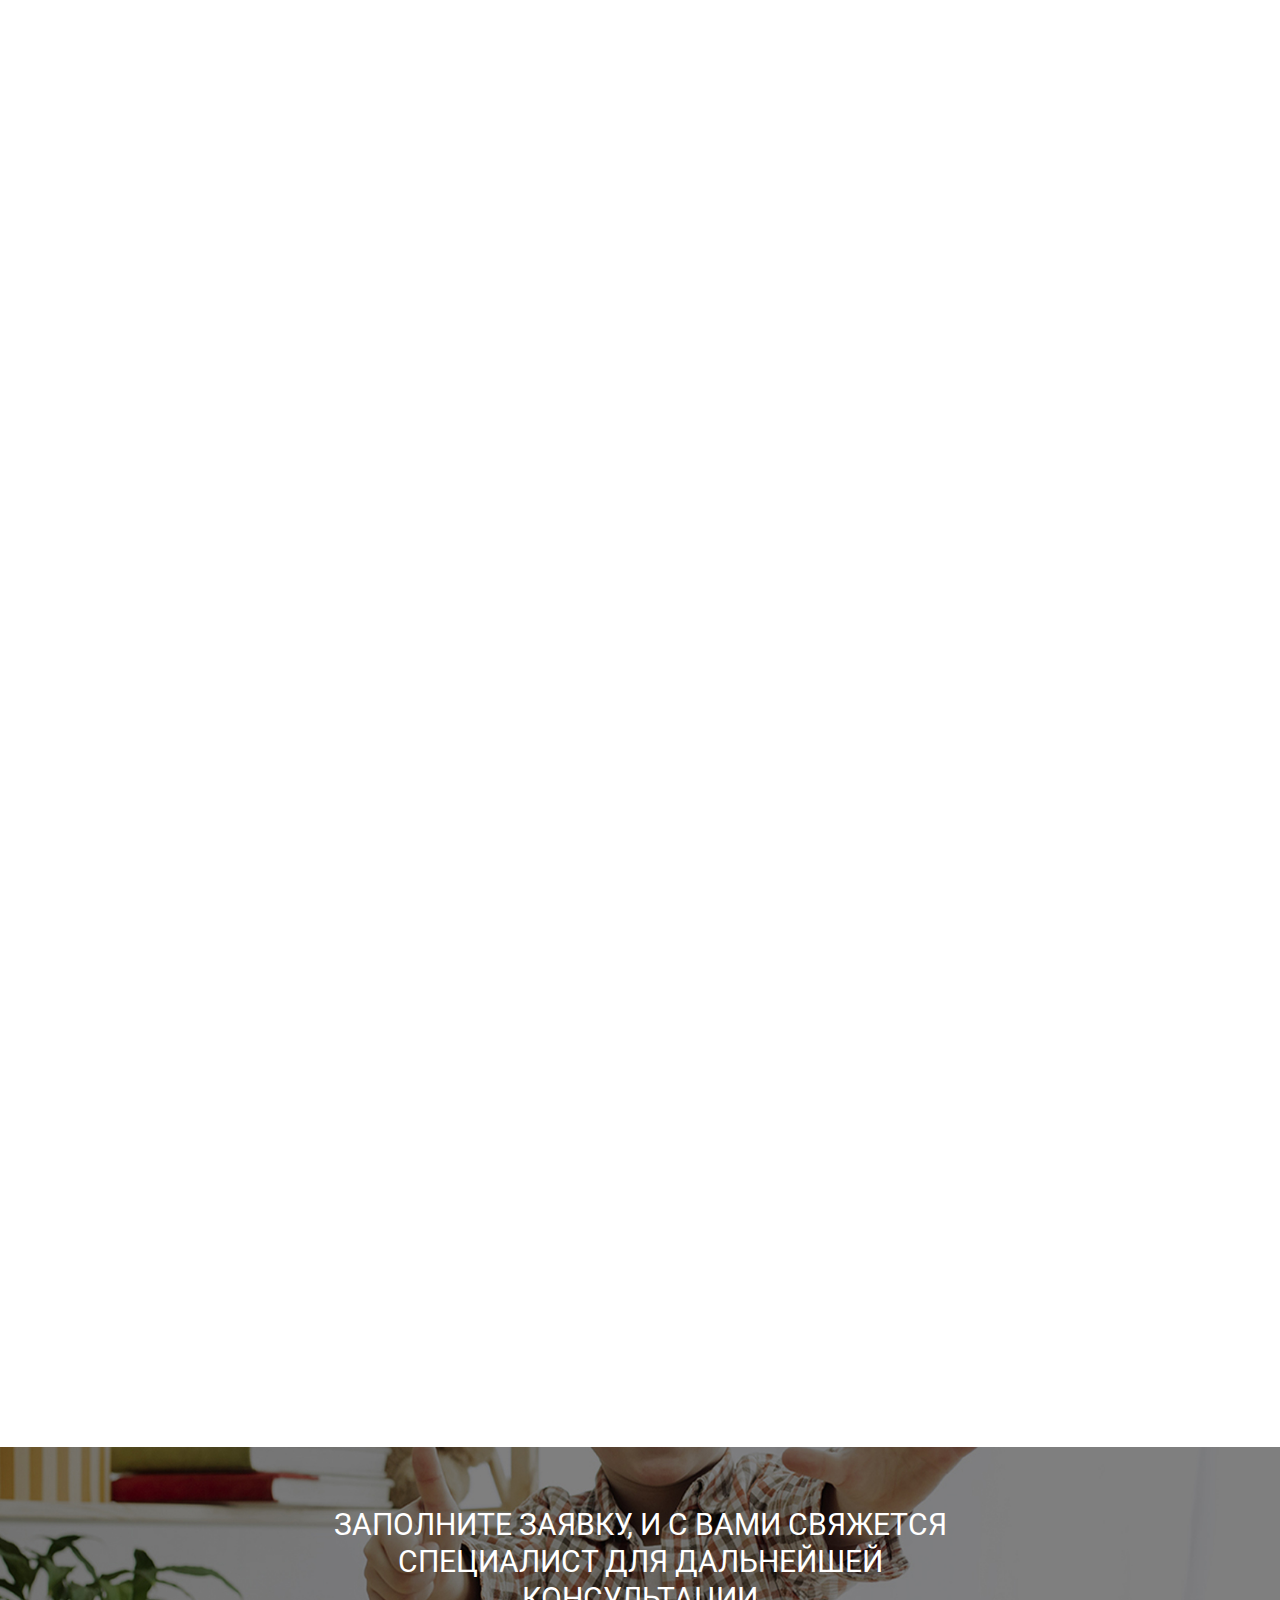
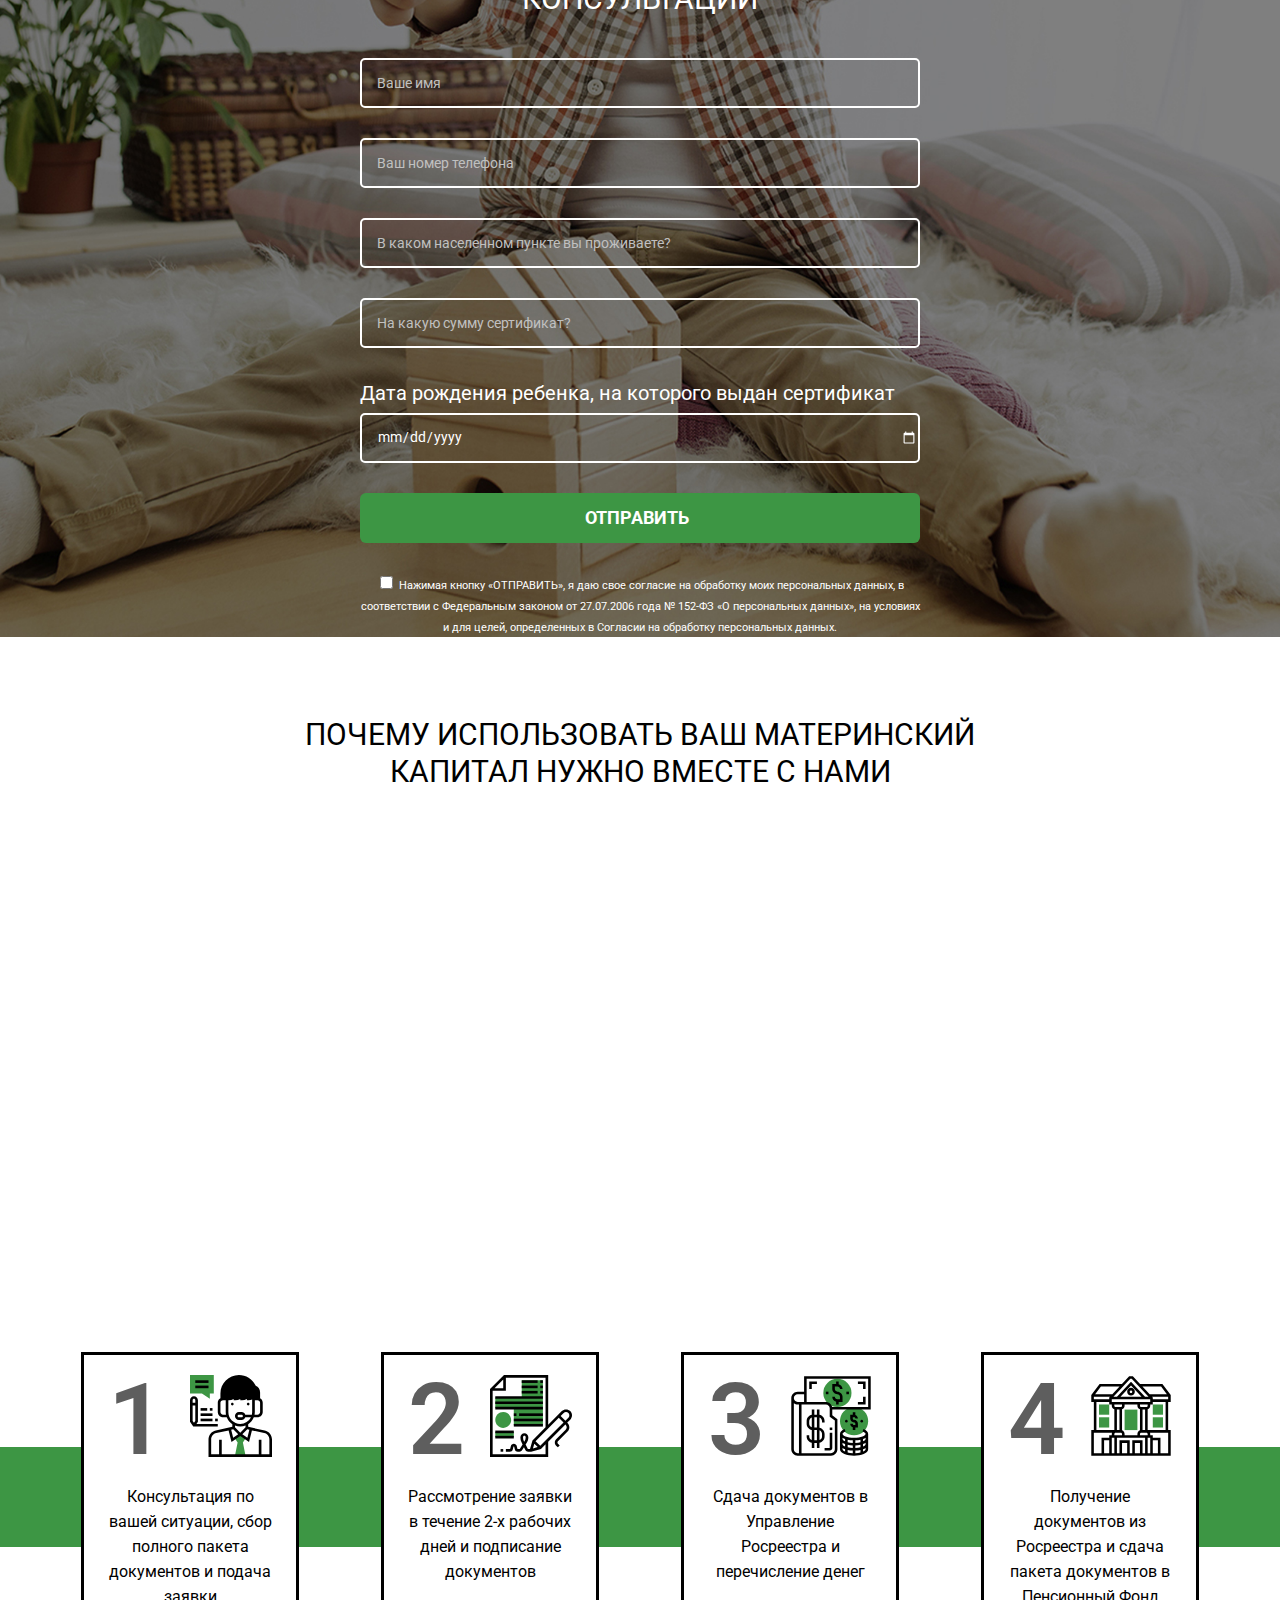
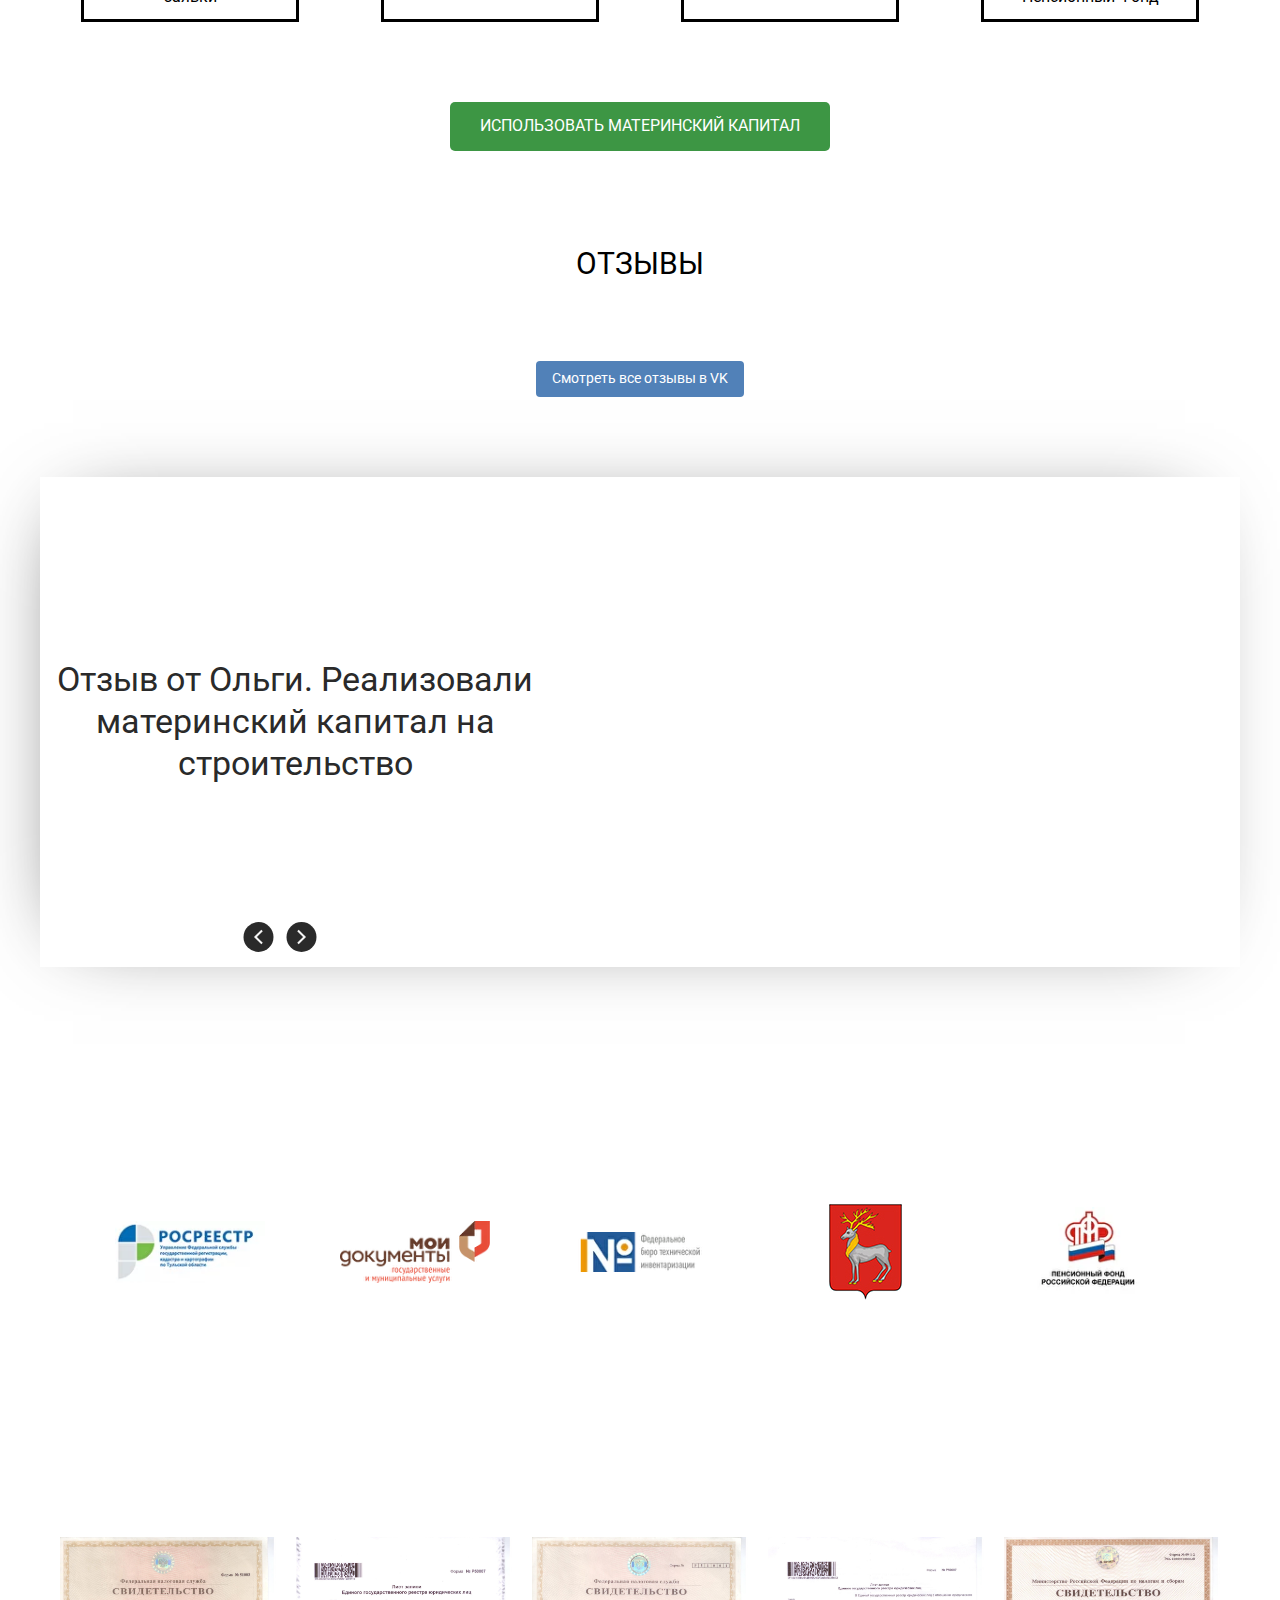
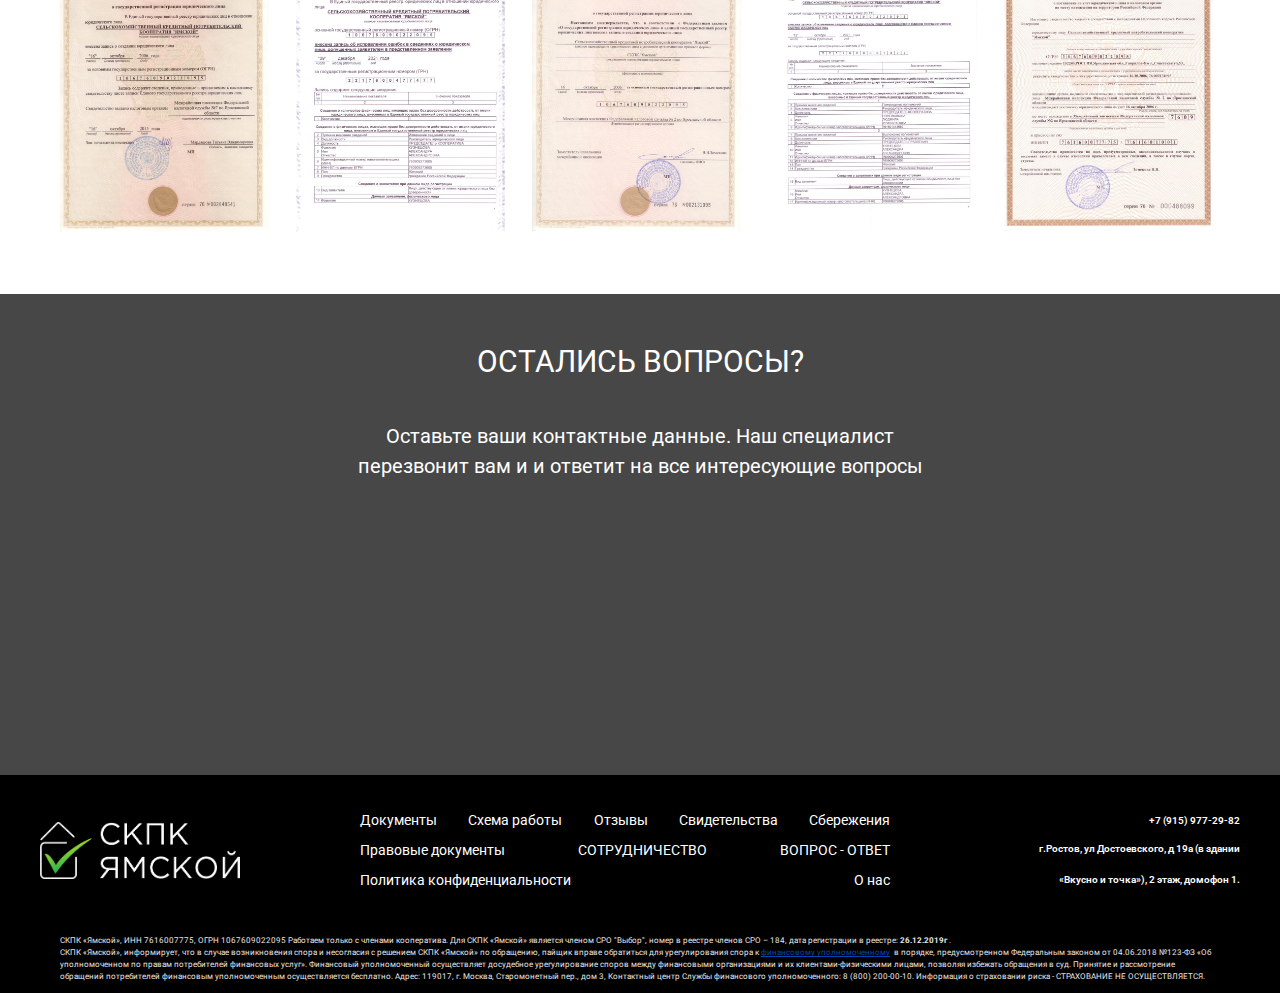
==== commit 78370940: "fix: fix docs" ====
--- a/public_html/index.html
+++ b/public_html/index.html
@@ -703,7 +703,7 @@
 				<a href="tel:79159772982">+7 (915) 977-29-82</a>
 				<p>
 					<a href="https://yandex.by/maps/-/CCUsnCCaDA" target="_blank">
-						г.Ростов, ул Достоевского, д 19а (в здании «Вкусно и точка»), 2 этаж, домофон 11.
+						г.Ростов, ул Достоевского, д 19а (в здании «Вкусно и точка»), 2 этаж, домофон 1.
 					</a>
 
 
